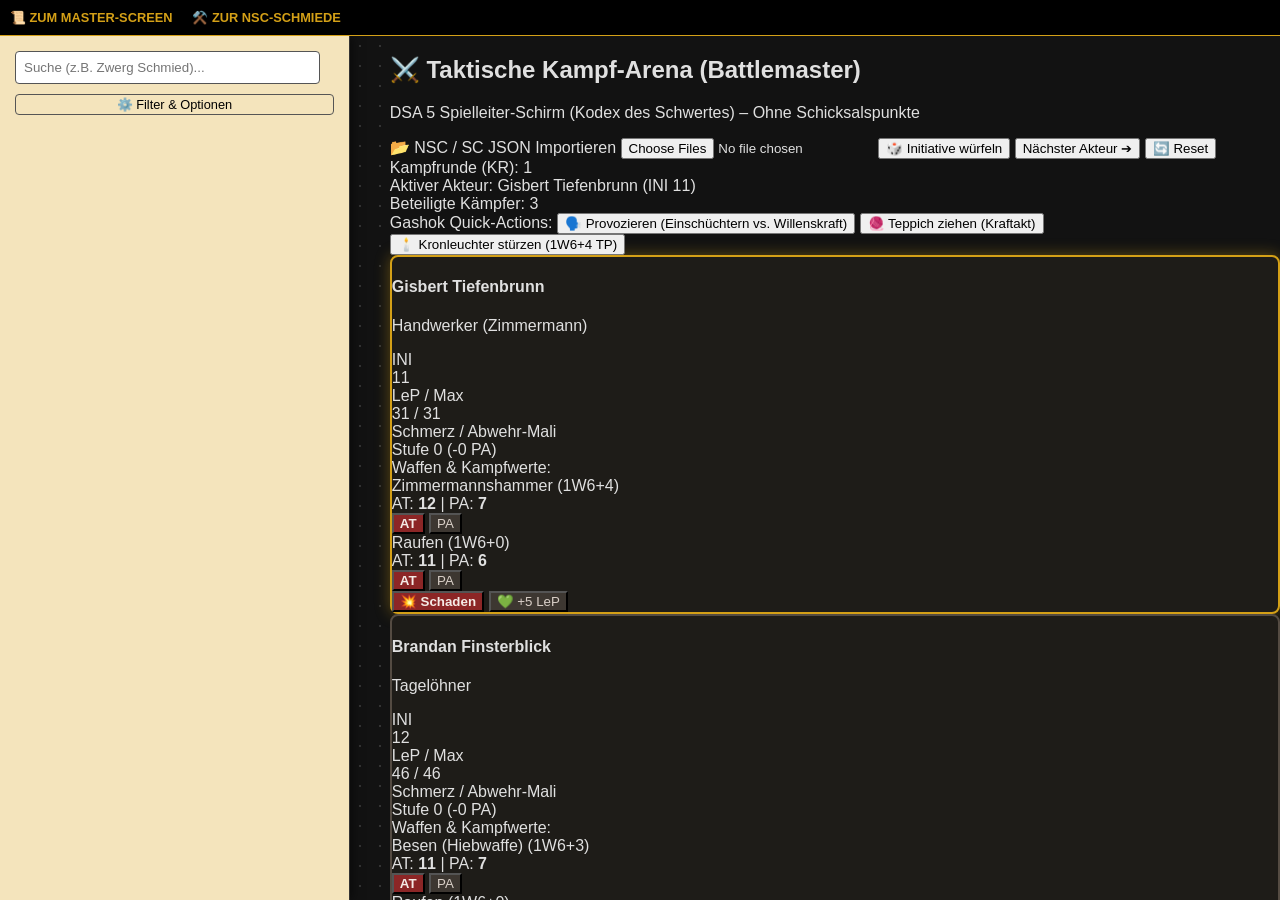
==== kampfarena.html @ 6a0e3eed "Update" ====
<!DOCTYPE html>
<html lang="de">

<head>
    <meta charset="UTF-8">
    <meta name="viewport" content="width=device-width, initial-scale=1.0">
    <title>DSA Werkbank - Master Screen (PoC 6)</title>
    <style>
        :root {
            --bg-dark: #121212;
            --sidebar-bg: #1e1e1e;
            --card-bg: #f4e4bc;
            --card-border: #8b5e3c;
            --text-main: #2b1d0e;
            --accent: #8b0000;
            /* Aventurisches Rot */
            --highlight: #d4a017;
            --status-dead: #4a4a4a;
            --status-magic: #1e3a8a;
            --status-god: #b45309;
            --status-noble: #7f1d1d;
        }

        body {
            background-color: var(--bg-dark);
            color: #e0e0e0;
            font-family: 'Segoe UI', Tahoma, Geneva, Verdana, sans-serif;
            margin: 0;
            display: flex;
            flex-direction: column;
            height: 100vh;
            overflow: hidden;
        }

        /* Styling für die Master-Navigation */
        .master-nav {
            background-color: #000;
            padding: 12px 20px;
            border-bottom: 2px solid var(--highlight);
            /* Nutzt deine Gold-Variable */
            display: flex;
            gap: 30px;
            font-size: 0.85em;
            font-family: 'Segoe UI', sans-serif;
            letter-spacing: 1px;
            box-shadow: 0 2px 10px rgba(0, 0, 0, 0.5);
            z-index: 1000;
        }

        .master-nav a {
            color: var(--highlight);
            text-decoration: none;
            font-weight: bold;
            transition: all 0.2s ease-in-out;
            display: flex;
            align-items: center;
            gap: 8px;
            opacity: 0.8;
        }

        .master-nav a:hover {
            opacity: 1;
            color: #fff;
            text-shadow: 0 0 8px var(--highlight);
            transform: translateY(-1px);
        }

        /* Optional: Kennzeichnung der aktiven Seite */
        .master-nav a.active {
            opacity: 1;
            border-bottom: 1px solid var(--accent);
            padding-bottom: 2px;
        }

        /* --- SIDEBAR (FILTER & LISTE) --- */
        .sidebar {
            width: 320px;
            background-color: var(--card-bg);
            color: var(--text-main);
            display: flex;
            flex-direction: column;
            border-right: 1px solid #333;
            padding: 15px;
            box-shadow: 2px 0 10px rgba(0, 0, 0, 0.5);
            z-index: 10;
        }

        .global-controls {
            background: #2a2a2a;
            padding: 10px;
            border-radius: 5px;
            margin-bottom: 15px;
            border: 1px solid #444;
        }

        /* Versteckt den Filterbereich standardmäßig */
        .filter-drawer {
            width: 90%;
            display: none;
            padding: 10px;
            border-radius: 5px;
            margin-bottom: 15px;
            border: 1px solid #444;
        }

        .filter-drawer.open {
            display: block;
        }

        .toggle-filter-btn {
            width: 90%;
            background: none;
            border: 1px solid #555;
            cursor: pointer;
            font-size: 0.8em;
            padding: 2px 5px;
            margin-bottom: 10px;
            width: 100%;
            border-radius: 4px;
        }

        .toggle-filter-btn:hover {
            color: var(--highlight);
            border-color: var(--highlight);
        }

        .search-box {
            width: 90%;
            padding: 8px;
            border: 1px solid #555;
            border-radius: 4px;
            margin-bottom: 10px;
        }

        .filter-tags {
            display: flex;
            flex-wrap: wrap;
            gap: 5px;
            margin-bottom: 15px;
        }

        .filter-btn {
            border: 1px solid #555;
            color: #333;
            font-size: 0.75em;
            padding: 4px 8px;
            cursor: pointer;
            border-radius: 10px;
            user-select: none;
        }

        .filter-btn.active {
            background: var(--highlight);
            color: #000;
            border-color: var(--highlight);
            font-weight: bold;
        }

        #nscList {
            flex-grow: 1;
            overflow-y: auto;
            padding-right: 5px;
        }

        .list-item {
            padding: 8px;
            border-bottom: 1px solid #333;
            cursor: pointer;
        }

        .list-item:hover {
            background: rgba(255, 255, 255, 0.5);
        }

        .list-item strong {
            display: block;
        }

        .list-item small {
            color: var(--accent);
        }

        /* --- MAIN DECK (KARTEN) --- */
        .deck {
            flex-grow: 1;
            overflow-x: hidden;
            /* Horizontal zu */
            overflow-y: auto;
            /* Vertikal auf */
            display: flex;
            flex-direction: row;
            flex-wrap: wrap;
            /* Erlaubt das Umbrechen in die nächste Zeile */
            padding: 20px;
            gap: 20px;
            height: 100%;
            background-image: radial-gradient(#333 1px, transparent 1px);
            background-size: 20px 20px;
            align-content: flex-start;
            /* Karten kleben oben am Start */
        }

        /* --- NSC KARTE --- */
        .card {
            min-width: 450px;
            width: 450px;
            background: var(--card-bg);
            color: var(--text-main);
            border: 4px double var(--card-border);
            border-radius: 2px;
            display: flex;
            flex-direction: column;
            box-shadow: 0 10px 30px rgba(0, 0, 0, 0.7);
            scroll-snap-align: center;
            position: relative;
            transition: height 0.2s ease-out;
            /* Sanftes Einklappen */
            cursor: default;
            width: 380px;
            flex-shrink: 0;
            font-family: 'Georgia', serif;
            /* Serif für den In-Game Look */
        }

        .card.collapsed {
            /* Nur Header sichtbar */
            height: 100px;
            overflow: hidden;
        }

        .card.collapsed .card-body,
        .card.collapsed .nsc-status-row,
        .card.collapsed .status-bar {
            display: none;
            /* Versteckt den Rest im minimierten Zustand */
        }

        /* PRIO 1: HEADER */
        .card-header {
            padding: 10px 15px;
            border-bottom: 2px solid var(--card-border);
            background: rgba(139, 69, 19, 0.1);
            cursor: move;
            /* Zeigt an, dass man hier ziehen kann */
        }

        /* Visuelles Feedback beim Ziehen */
        .card.dragging {
            opacity: 0.4;
            border: 2px dashed var(--highlight);
        }

        .card-header h2 {
            margin: 0;
            font-size: 1.4em;
            border-bottom: 1px solid var(--accent);
        }

        .sub-header {
            display: flex;
            justify-content: space-between;
            font-size: 1.1em;
            margin-top: 5px;
        }

        /* Container für die Injektion */
        .injection-container {
            color: var(--accent);
            margin-top: 5px;
            min-height: 1.2em;
            /* Verhindert, dass das Feld bei 0 Zeichen kollabiert */
            display: block;
            width: 100%;
        }

        /* Macht leere editierbare Felder sichtbar */
        [contenteditable="true"]:empty:before {
            content: attr(placeholder);
            color: rgba(139, 0, 0, 0.4);
            /* Blasses Aventurisch-Rot */
            font-style: italic;
            cursor: text;
        }

        /* Verhindert, dass das Feld bei Klick wegspringt */
        [contenteditable="true"] {
            display: inline-block;
            min-width: 20px;
            outline: none;
        }

        /* Hilfestellung, wenn das Feld leer ist */
        [contenteditable="true"]:empty:before {
            content: attr(placeholder);
            color: rgba(139, 0, 0, 0.3);
            /* Blasses Rot */
            display: block;
        }

        /* PRIO 2: STATUS LEISTE */
        /* Kompakter Status-Bereich */
        .nsc-status-row {
            display: flex;
            align-items: center;
            gap: 15px;
            margin-top: 2px;
            padding: 5px 10px;
            border-top: 1px dashed rgba(0, 0, 0, 0.1);
        }

        .status-emoji {
            cursor: pointer;
            filter: grayscale(1);
            opacity: 0.3;
            transition: all 0.2s ease;
            user-select: none;
        }

        /* Wenn aktiv, dann farbig und deutlich */
        .status-emoji.active {
            filter: grayscale(0);
            opacity: 1;
            transform: scale(1.1);
        }

        /* Der Speichern-Button als Teil der Leiste */
        .save-btn-inline {
            background: none;
            border: none;
            cursor: pointer;
            padding: 0;
            margin-left: auto;
            /* Schiebt den Speichern-Button nach ganz rechts */
            filter: none;
            opacity: 1;
        }

        .status-bar {
            padding: 5px 15px;
            background: rgba(0, 0, 0, 0.05);
            display: flex;
            gap: 10px;
            font-size: 0.8em;
            align-items: center;
            border-bottom: 1px solid rgba(139, 69, 19, 0.2);
        }

        .status-toggle {
            cursor: pointer;
            opacity: 0.3;
            font-weight: bold;
        }

        .status-toggle.active {
            opacity: 1;
        }

        .s-dead.active {
            color: var(--status-dead);
            text-decoration: line-through;
        }

        .s-magic.active {
            color: var(--status-magic);
        }

        .s-god.active {
            color: var(--status-god);
        }

        .s-noble.active {
            color: var(--status-noble);
        }

        /* CONTENT BEREICH */
        .card-body {
            padding: 0 15px 15px 15px;
            overflow-y: auto;
            flex-grow: 1;
        }

        /* NOTES (PRIO 1 highlight) */
        .notes-section {
            margin-top: 10px;
            border: 1px solid rgba(0, 0, 0, 0.2);
            background: rgba(255, 255, 255, 0.3);
        }

        .notes-section[open] {
            background: rgba(255, 255, 255, 0.6);
            border-left: 4px solid var(--accent);
            padding-bottom: 10px;
        }

        .notes-active {
            border: 2px solid var(--accent);
            background: rgba(255, 0, 0, 0.05);
        }

        .notes-active summary {
            color: var(--accent);
            font-weight: bold;
        }

        /* SECTIONS */
        .section-block {
            font-size: 1.1em;
            margin-top: 5px;
        }

        .section-title {
            font-weight: bold;
            border-bottom: 1px dashed var(--text-main);
            margin-bottom: 5px;
            font-variant: small-caps;
            font-size: 1.1em;
            color: var(--accent);
        }

        .kv-grid {
            display: grid;
            grid-template-columns: 1fr 2fr;
            gap: 5px;
            font-size: 0.9em;
        }

        .kv-label {
            font-size: 1em;
            color: #555;
        }

        /* PRIO 5: CRUNCH (Werte) */
        .stats-row {
            display: flex;
            justify-content: space-between;
            text-align: center;
            background: rgba(0, 0, 0, 0.1);
            padding: 5px;
            border-radius: 4px;
            margin-bottom: 5px;
        }

        .stat-box {
            display: flex;
            flex-direction: column;
            width: 12%;
        }

        .stat-val {
            font-weight: bold;
            font-size: 1.1em;
        }

        /* HELPER */
        [contenteditable]:hover {
            background: rgba(255, 255, 255, 0.5);
            outline: 1px dotted #888;
        }

        [contenteditable]:focus {
            background: white;
            outline: 2px solid var(--accent);
        }

        summary {
            cursor: pointer;
            outline: none;
            user-select: none;
            font-weight: bold;
            font-size: 0.9em;
            padding: 5px;
        }

        details {
            margin-bottom: 5px;
        }

        /* SAVE BUTTON */
        .save-btn {
            position: absolute;
            top: 10px;
            right: 10px;
            background: #2e7d32;
            color: white;
            border: none;
            padding: 5px 10px;
            cursor: pointer;
            font-size: 0.8em;
            border-radius: 3px;
        }

        .save-btn:hover {
            background: #1b5e20;
        }

        .close-card {
            position: absolute;
            top: 10px;
            right: 90px;
            cursor: pointer;
            background: none;
            border: none;
            font-size: 1.2em;
            color: #381d06;
        }

        /* Schließen-Button im Header oben rechts */
        .close-card-top {
            position: absolute;
            right: 5px;
            top: 5px;
            background: none;
            border: none;
            font-size: 1.1rem;
            cursor: pointer;
            color: var(--text-main);
            opacity: 0.5;
        }

        .close-card-top:hover {
            opacity: 1;
            color: var(--accent);
        }

        /* START OVERLAY */
        #startOverlay {
            position: fixed;
            top: 0;
            left: 0;
            width: 100%;
            height: 100%;
            background: rgba(0, 0, 0, 0.9);
            z-index: 100;
            display: flex;
            align-items: center;
            justify-content: center;
            flex-direction: column;
            color: white;
        }

        .big-btn {
            padding: 20px 40px;
            font-size: 1.5em;
            cursor: pointer;
            background: var(--accent);
            border: none;
            color: white;
            border-radius: 5px;
        }

        /* --- Sektions-Blöcke & Details --- */
        .section-block summary {
            display: flex;
            justify-content: space-between;
            align-items: center;
            padding: 8px 5px;
            cursor: pointer;
            font-weight: bold;
            border-bottom: 1px solid rgba(139, 69, 19, 0.1);
        }

        .card-body-content {
            padding-top: 10px;
        }

        /* --- Gruppen-Boxen (Eigenschaften) --- */
        .attributes-box {
            border: 1px solid rgba(139, 94, 60, 0.3);
            padding: 8px;
            border-radius: 3px;
            margin-bottom: 10px;
            background: rgba(0, 0, 0, 0.02);
        }

        /* --- Editierbare Werte & Textareas --- */
        [contenteditable="true"] {
            font-weight: bold;
            background: rgba(255, 255, 255, 0.5);
            /* Macht alle Daten fett */
            outline: none;
            transition: background 0.2s;
        }

        [contenteditable="true"]:hover {
            background: rgba(255, 255, 255, 0.678);
        }

        .subtitle {
            min-height: 20px;
            margin-bottom: 8px;
            display: block;
        }

        /* Entfernt den Standard-Browser-Rand und setzt deinen Akzent */
        textarea:focus,
        [contenteditable]:focus {
            outline: none;
            /* Deaktiviert das Blau */
            border: 1px solid var(--accent) !important;
            /* Dein Aventurisches Rot */
            box-shadow: 0 0 5px rgba(139, 0, 0, 0.4);
            /* Ein sanftes Glühen */
        }

        /* Speziell für die Textareas in der Karte */
        .notes-area:focus {
            background: rgba(255, 255, 255, 0.5);
            /* Wird beim Tippen etwas heller */
        }

        .notes-area {
            width: 100%;
            min-height: 120px;
            background: rgba(255, 255, 255, 0.2);
            border: none;
            font-family: 'Georgia', serif;
            font-size: 0.95em;
            padding: 10px;
            box-sizing: border-box;
            resize: vertical;
            display: block;
        }

        /* --- Hervorhebung für Chronik --- */
        .notes-active summary span {
            color: var(--accent);
        }

        .notes-active-indicator {
            color: var(--accent);
            font-size: 1.2em;
        }

        /* --- Trenner --- */
        .card-hr {
            border: 0;
            border-top: 1px solid rgba(139, 69, 19, 0.2);
            margin: 10px 0;
        }

        /* === STYLING FÜR DIE KAMPF-ARENA === */
        .arena-card {
            background: #1e1c18;
            border: 2px solid #544b42;
            border-radius: 8px;
            transition: all 0.3s ease;
        }

        .arena-card.active-actor {
            border-color: #d4a017;
            box-shadow: 0 0 15px rgba(212, 160, 23, 0.4);
        }

        .dsa-btn-primary {
            background: #8c2626;
            color: #f5ebe6;
            font-weight: bold;
            transition: background 0.2s;
        }

        .dsa-btn-primary:hover {
            background: #a63131;
        }

        .dsa-btn-secondary {
            background: #3d3731;
            color: #d9cfc7;
        }

        .dsa-btn-secondary:hover {
            background: #524a42;
        }
    </style>
</head>

<body>

    <div id="startOverlay">
        <h1>Die Aventurische Werkbank</h1>
        <p>Bitte wähle deinen NSC-Ordner (JSON Dateien)</p>
        <button class="big-btn" id="btnLoad">📂 Ordner öffnen</button>
    </div>

    <nav
        style="background: #000; padding: 10px; border-bottom: 1px solid #d4a017; display: flex; gap: 20px; font-size: 0.8em;">
        <a href="werkbank_poc_6.3.html" style="color: #d4a017; text-decoration: none; font-weight: bold;">📜 ZUM
            MASTER-SCREEN</a>
        <a href="nsc_fabrik_2.html" style="color: #d4a017; text-decoration: none; font-weight: bold;">⚒️ ZUR
            NSC-SCHMIEDE</a>
    </nav>

    <div style="display: flex; flex-grow: 1; overflow: hidden; width: 100%;">

        <div class="sidebar">
            <input type="text" class="search-box" id="searchInput" placeholder="Suche (z.B. Zwerg Schmied)..."
                onkeyup="filterList()">

            <button class="toggle-filter-btn" onclick="toggleFilterDrawer()">⚙️ Filter & Optionen</button>

            <div id="filterDrawer" class="filter-drawer">
                <label style="font-size:0.8em; color:#888;">📅 Aktuelles Jahr (BF)</label>
                <div style="display:flex; gap:10px; align-items:center; margin-bottom:10px;">
                    <input type="number" id="globalYear" value="1009"
                        style="width:60px; background:#111; border:1px solid #555; color:white; padding:5px;">
                </div>

                <label style="font-size:0.8em; color:#888;">🛡️ Helden-Bezug (ODER)</label>
                <div class="filter-tags" id="scFilterGroup">
                    <span class="filter-btn" onclick="toggleSCFilter(this, 'Adarell')">Adarell</span>
                    <span class="filter-btn" onclick="toggleSCFilter(this, 'Fredegis')">Fredegis</span>
                    <span class="filter-btn" onclick="toggleSCFilter(this, 'Jost')">Jost</span>
                    <span class="filter-btn" onclick="toggleSCFilter(this, 'Hesindian')">Hesindian</span>
                    <span class="filter-btn" onclick="toggleSCFilter(this, 'Şahin')">Şahin</span>
                    <span class="filter-btn" onclick="toggleSCFilter(this, 'Aurelina Violanta')">Aurelina</span>
                </div>

                <label style="font-size:0.8em; color:#888; margin-top:10px; display:block;">🧪 Status-Filter</label>
                <div class="filter-tags">
                    <span class="filter-btn" onclick="toggleFilter(this, 'general.canonical', true)"> 📚 </span>
                    <span class="filter-btn" onclick="toggleFilter(this, 'general.alive', false)"> 💀 </span>
                    <span class="filter-btn" onclick="toggleFilter(this, 'profession.magical', true)"> ✨ </span>
                    <span class="filter-btn" onclick="toggleFilter(this, 'profession.clerical', true)">🕯️ </span>
                    <span class="filter-btn" onclick="toggleNotesFilter(this)">📝 </span>
                </div>
            </div>

            <div id="nscList"></div>
        </div>

        <div class="deck" id="cardDeck"></div>

        <!-- === KAMPF-ARENA MODUL (BATTLEMASTER) === -->
        <div id="battle-arena-section" class="mt-8 p-6 bg-stone-900 border-2 border-amber-900/60 rounded-xl shadow-2xl">
            <div
                class="flex flex-col md:flex-row justify-between items-center border-b border-amber-900/40 pb-4 mb-4 gap-4">
                <div>
                    <h2 class="text-2xl font-bold text-amber-500 tracking-wide">⚔️ Taktische Kampf-Arena (Battlemaster)
                    </h2>
                    <p class="text-xs text-amber-200/60">DSA 5 Spielleiter-Schirm (Kodex des Schwertes) – Ohne
                        Schicksalspunkte</p>
                </div>
                <div class="flex flex-wrap gap-2 items-center">
                    <label
                        class="bg-stone-800 hover:bg-stone-700 text-amber-200 px-3 py-2 rounded text-sm cursor-pointer border border-amber-900/50">
                        📂 NSC / SC JSON Importieren
                        <input type="file" id="json-roster-input" multiple accept=".json" class="hidden"
                            onchange="handleRosterImport(event)">
                    </label>
                    <button onclick="rollAllInitiative()"
                        class="bg-red-900 hover:bg-red-800 text-stone-100 font-bold px-4 py-2 rounded text-sm shadow">🎲
                        Initiative würfeln</button>
                    <button onclick="nextCombatTurn()"
                        class="bg-stone-800 hover:bg-stone-700 text-stone-200 px-4 py-2 rounded text-sm border border-amber-900/50">Nächster
                        Akteur ➔</button>
                    <button onclick="resetCombatArena()"
                        class="bg-stone-950 text-stone-400 hover:text-stone-200 px-3 py-2 rounded text-sm border border-stone-800">🔄
                        Reset</button>
                </div>
            </div>

            <!-- Runden- & Statusleiste -->
            <div
                class="grid grid-cols-1 md:grid-cols-3 gap-3 bg-stone-950 p-3 rounded-lg border border-amber-950 text-sm mb-6">
                <div>Kampfrunde (KR): <span id="arena-kr" class="font-bold text-amber-400 text-lg">1</span></div>
                <div>Aktiver Akteur: <span id="arena-active" class="font-semibold text-amber-200">-</span></div>
                <div>Beteiligte Kämpfer: <span id="arena-count" class="font-bold text-amber-500">0</span></div>
            </div>

            <!-- Gashok Quick-Actions Panel (Umweltinteraktionen) -->
            <div
                class="bg-stone-950 p-3 rounded-lg border border-amber-950 mb-6 text-xs flex flex-wrap gap-2 items-center">
                <span class="font-bold text-amber-400">Gashok Quick-Actions:</span>
                <button onclick="quickActionProvozieeren()"
                    class="bg-stone-800 hover:bg-stone-700 text-stone-200 px-2.5 py-1.5 rounded border border-stone-700">🗣️
                    Provozieren (Einschüchtern vs. Willenskraft)</button>
                <button onclick="quickActionTeppich()"
                    class="bg-stone-800 hover:bg-stone-700 text-stone-200 px-2.5 py-1.5 rounded border border-stone-700">🧶
                    Teppich ziehen (Kraftakt)</button>
                <button onclick="quickActionKronleuchter()"
                    class="bg-stone-800 hover:bg-stone-700 text-stone-200 px-2.5 py-1.5 rounded border border-stone-700">🕯️
                    Kronleuchter stürzen (1W6+4 TP)</button>
            </div>

            <!-- Akteurskarten Grid -->
            <div class="grid grid-cols-1 md:grid-cols-2 lg:grid-cols-3 gap-6" id="arena-cards-container">
                <!-- Dynamische Karten für Gisbert, Brandan, Ulman, Şahin, Qadeem etc. -->
            </div>

            <!-- Kampf-Protokoll Terminal -->
            <div class="mt-6 bg-stone-950 p-4 rounded-lg border border-stone-800">
                <div class="flex justify-between items-center mb-2 border-b border-stone-800 pb-1">
                    <h3 class="text-sm font-bold text-amber-500">Kampf-Protokoll</h3>
                    <button onclick="clearArenaLog()" class="text-xs text-stone-500 hover:text-stone-300">Log
                        leeren</button>
                </div>
                <div id="arena-log" class="h-36 overflow-y-auto font-mono text-xs space-y-1 text-stone-300">
                    <div class="text-stone-500">[System] Kampf-Arena initialisiert. Bereit für JSON-Importe von NSCs
                        (Gisbert, Brandan, Ulman) und SCs (Şahin, Qadeem).</div>
                </div>
            </div>
        </div>

        <script>
            let nscDatabase = [];
            let openCards = new Set();
            let dirHandle = null;
            let currentYear = 1009;
            let activeFilters = {};

            // --- 1. SETUP & LOADING (CLOUD-MODUS VIA GITHUB) ---

            // Beim Start der Seite direkt aus der Cloud laden (oder über den Button)

            // Beim Klick auf den Button ebenfalls manuell laden
            document.getElementById('btnLoad').addEventListener('click', async () => {
                await loadNscsFromCloud();
            });

            // Automatisch beim Seitenaufruf ausführen
            document.addEventListener('DOMContentLoaded', () => {
                loadNscsFromCloud();
            });

            async function loadNscsFromCloud() {
                nscDatabase = [];

                try {
                    // --- SCHRITT A: Automatische Dateierkennung über die GitHub-API ---
                    // WICHTIG: Ersetze 'DEIN_GITHUB_BENUTZERNAME' und 'DEIN_REPO_NAME' mit deinen echten Daten!
                    const githubUser = "StaubundSterne";
                    const repoName = "Aventurische_Werkbank";
                    const apiUrl = `https://api.github.com/repos/${githubUser}/${repoName}/contents/data/nsc`;

                    const response = await fetch(apiUrl);
                    if (!response.ok) throw new Error("GitHub-Verzeichnis konnte nicht automatisch ausgelesen werden.");

                    const files = await response.json();

                    // Filtere alle Dateien heraus, die auf .json enden
                    const jsonFiles = files.filter(file => file.name.endsWith('.json'));

                    // Lade jede gefundene NSC-Datei automatisch herunter
                    for (const fileObj of jsonFiles) {
                        try {
                            const fileRes = await fetch(fileObj.download_url);
                            if (!fileRes.ok) continue;

                            const json = await fileRes.json();
                            json._filename = fileObj.name; // Speichert den Dateinamen für spätere Updates
                            nscDatabase.push(json);
                        } catch (err) {
                            console.warn(`Konnte NSC ${fileObj.name} nicht laden:`, err);
                        }
                    }

                } catch (err) {
                    console.warn("API-Abruf fehlgeschlagen (evtl. Rate-Limit oder lokaler Test). Nutze Fallback:", err);

                    // --- SCHRITT B: Manueller Fallback (falls die API blockiert wird) ---
                    const fallbackFiles = [
                        "gerbold_wackerstein.json",
                        "brandan_finsterblick.json"
                    ];

                    for (const filename of fallbackFiles) {
                        try {
                            const res = await fetch(`./nsc/${filename}`);
                            if (res.ok) {
                                const json = await res.json();
                                json._filename = filename;
                                nscDatabase.push(json);
                            }
                        } catch (e) {
                            console.warn(`Fallback konnte ${filename} nicht laden.`);
                        }
                    }
                }

                // Start-Overlay ausblenden und Liste rendern
                document.getElementById('startOverlay').style.display = 'none';
                filterList();
            }

            // --- 2. LISTE & FILTER ---
            function toggleFilter(btn, key, val) {
                btn.classList.toggle('active');
                if (btn.classList.contains('active')) {
                    activeFilters[key] = val;
                } else {
                    delete activeFilters[key];
                }
                filterList();
            }

            let activeSCFilters = new Set();

            function toggleSCFilter(btn, scName) {
                btn.classList.toggle('active');
                if (btn.classList.contains('active')) {
                    activeSCFilters.add(scName);
                } else {
                    activeSCFilters.delete(scName);
                }
                filterList();
            }

            function filterList() {
                const searchInput = document.getElementById('searchInput').value.toLowerCase();
                const searchTokens = searchInput.split(/\s+/).filter(t => t.length > 0);

                const filtered = nscDatabase.filter(nsc => {
                    // 1. Notizen-Filter (Neu hinzugefügt)
                    if (filterOnlyWithNotes && (!nsc['session-notes'] || nsc['session-notes'].length === 0)) return false;

                    // 2. Token-Volltextsuche
                    if (searchTokens.length > 0) {
                        const fullText = JSON.stringify(nsc).toLowerCase();
                        const matchesAllTokens = searchTokens.every(token => fullText.includes(token));
                        if (!matchesAllTokens) return false;
                    }

                    // 3. Globale Filter (UND)
                    for (let [path, expectedVal] of Object.entries(activeFilters)) {
                        const actualVal = path.split('.').reduce((obj, key) => obj?.[key], nsc);
                        if (actualVal !== expectedVal) return false;
                    }

                    // 4. SC-Filter (ODER)
                    if (activeSCFilters.size > 0) {
                        const nscScArray = nsc['sc-inject']?.sc || [];
                        const hasMatch = [...activeSCFilters].some(scName => nscScArray.includes(scName));
                        if (!hasMatch) return false;
                    }

                    return true;
                });

                renderFilteredList(filtered);
            }

            // Anzeige der NSC-Liste
            function renderFilteredList(filtered) {
                const listEl = document.getElementById('nscList');
                listEl.innerHTML = "";

                filtered.sort((a, b) => (a.profession?.category || '').localeCompare(b.profession?.category || '') || a.general.name.localeCompare(b.general.name));

                filtered.forEach(nsc => {
                    const age = currentYear - (parseInt(nsc.general?.['birth-year']) || 1000);

                    // Prüft jetzt einfach: Ist Text da und nicht nur Leerzeichen?
                    const hasNotes = typeof nsc['session-notes'] === 'string' && nsc['session-notes'].trim().length > 0;
                    const isCanon = nsc.general?.canonical === true;

                    const div = document.createElement('div');
                    div.className = 'list-item';
                    div.innerHTML = `
            <strong>${nsc.general?.name || 'Unbenannt'}${isCanon ? ' 📚 ' : ''}${hasNotes ? ' 📝 ' : ''}</strong>
            <small>${nsc.profession?.category || '???'} | ${age} | ${nsc.general?.species || ''} (${nsc.general?.culture || ''})</small>
        `;

                    div.onclick = () => createCard(nsc);
                    listEl.appendChild(div);
                });
            }

            // Öffnet/Schließt das Filter-Menü
            function toggleFilterDrawer() {
                document.getElementById('filterDrawer').classList.toggle('open');
            }

            // Spezieller Filter für Session Notes
            let filterOnlyWithNotes = false;
            function toggleNotesFilter(btn) {
                btn.classList.toggle('active');
                filterOnlyWithNotes = btn.classList.contains('active');
                filterList();
            }

            // --- 3. DIE WERKZEUGE (KARTEN ERSTELLEN) ---
            function createCard(nsc) {
                // Prüfen, ob Karte schon offen ist
                if (openCards.has(nsc.id)) {
                    const existing = document.getElementById(`card-${nsc.id}`);
                    if (existing) existing.scrollIntoView({ behavior: 'smooth', inline: 'center' });
                    return;
                }
                openCards.add(nsc.id);

                const deck = document.getElementById('cardDeck');
                const age = currentYear - (parseInt(nsc.general?.['birth-year']) || 1000);
                const hasNotes = typeof nsc['session-notes'] === 'string' && nsc['session-notes'].trim().length > 0;

                const card = document.createElement('div');
                card.className = 'card';
                card.id = `card-${nsc.id}`;

                card.innerHTML = `
                    <div class="card-header" ondblclick="this.parentElement.classList.toggle('collapsed')">
                        <button class="close-card-top" onclick="removeCard('${nsc.id}')" title="Schließen">✕</button>

                        <h2 contenteditable="true" oninput="upd(this, '${nsc.id}', 'general.name')">${nsc.general.name}</h2>
                        
                        <div class="sub-header">
                            <span style="font-size:1.3em" contenteditable="true" oninput="upd(this, '${nsc.id}', 'profession.category')">${nsc.profession.category}</span>
                            <span style="margin-left: 8px;">
                            (${age} Jahre, ${nsc.general.gender})
                            </span>
                        </div>                        
                        <div style="color: var(--accent); margin-top: 2px;">
                            <span contenteditable="true" oninput="upd(this, '${nsc.id}', 'profession.specification')">${nsc.profession.specification || 'Spezialisierung...'}</span>
                        </div>                       

                    </div>

                    <div class="card-body">

                            <div class="nsc-status-row">
                                    <span class="status-emoji ${!nsc.general.alive ? 'active' : ''}" 
                                        title="Tot" onclick="toggleEmoji('${nsc.id}', 'general.alive', this, true)">💀</span>
                                    
                                    <span class="status-emoji ${nsc.profession.magical ? 'active' : ''}" 
                                        title="Magisch" onclick="toggleEmoji('${nsc.id}', 'profession.magical', this)">✨</span>
                                    
                                    <span class="status-emoji ${nsc.profession.clerical ? 'active' : ''}" 
                                        title="Geweiht" onclick="toggleEmoji('${nsc.id}', 'profession.clerical', this)">🕯️</span>
                                    
                                    <span class="status-emoji ${nsc.profession.noble ? 'active' : ''}" 
                                        title="Adlig" onclick="toggleEmoji('${nsc.id}', 'profession.noble', this)">👑</span>

                                    <span class="status-emoji ${nsc.general.canonical ? 'active' : ''}" 
                                        title="Kanonisch" onclick="toggleEmoji('${nsc.id}', 'general.canonical', this)">📚</span>

                                    <button class="save-btn-inline" onclick="exportNscToHtml('${nsc.id}')" title="Als HTML exportieren" style="margin-left: auto;">🪪</button>
                                    <button class="save-btn-inline" onclick="copyNscToClipboard('${nsc.id}', this)" title="JSON in Zwischenablage kopieren">📤</button>
                                    <button class="save-btn-inline" onclick="pasteJsonToNsc('${nsc.id}', this)" title="JSON aus Zwischenablage ergänzen">📥</button>   
                                    <button class="save-btn-inline" onclick="saveFile('${nsc.id}')" title="Speichern">💾</button>
                                    <button class="save-btn-inline" onclick="saveFileToGitHub('${nsc.id}')" title="Online auf GitHub speichern">🪩</button>
                            </div>

                            <details class="section-block" open>

                                <summary>
                                    <span>💉 Anregungen und Ideen</span>
                                </summary>

                                <div class="sub-header" style="margin-top: 5px; border-top: 1px solid rgba(139,69,19,0.2); padding-top: 5px; display: flex; flex-wrap: wrap; gap: 4px;">
                                    ${['Adarell', 'Fredegis', 'Jost', 'Hesindian', 'Şahin', 'Aurelevina Violanta'].map(name => {
                    const isActive = nsc['sc-inject']?.sc?.includes(name);
                    return `
                                            <button class="filter-btn ${isActive ? 'active' : ''}" 
                                                    style="font-size: 0.7em; padding: 2px 6px;" 
                                                    onclick="event.stopPropagation(); toggleScOnCard('${nsc.id}', '${name}', this)">
                                                ${name.split(' ')[0]}
                                            </button>
                                        `;
                }).join('')}
                                </div>

                                <div class="injection-container" style="margin-top: 8px;">
                                    <span contenteditable="true" 
                                        class="editable-field"
                                        placeholder="Plot-Injektionen (injection-points)..." 
                                        oninput="updArray(this, '${nsc.id}', 'sc-inject.injection-points')"
                                        style="display: block; min-height: 20px; font-style: italic; color: var(--text-main); font-size: 0.9em; white-space: pre-wrap;">${Array.isArray(nsc['sc-inject']?.['injection-points'])
                        ? nsc['sc-inject']['injection-points'].map(line => line.trim()).join('\n')
                        : (nsc['sc-inject']?.['injection-points']?.trim() || '')
                    }</span>
                                </div>
                            </details>                            

                            <details class="section-block" open>

                                <summary>
                                    <span>💃 Erscheinung</span>
                                    <span contenteditable="true" 
                                        style="cursor: text;"
                                        oninput="upd(this, '${nsc.id}', 'general.species')"
                                        onclick="event.stopPropagation();">
                                        ${nsc.general?.species || 'Spezies?'}
                                    </span>
                                </summary>
                                
                                <div class="card-body-content">
                                    <div class="subtitle" contenteditable="true" oninput="upd(this, '${nsc.id}', 'appearance.distinguishing_features')">
                                        ${nsc.appearance?.distinguishing_features || 'Keine auffälligen Merkmale.'}
                                    </div>

                                    <div class="attributes-box">
                                        <div class="kv-grid">
                                            <span class="kv-label">Größe:</span>
                                            <span contenteditable="true" oninput="upd(this, '${nsc.id}', 'appearance.size')">${nsc.appearance?.size || '-'}</span>
                                            
                                            <span class="kv-label">Gewicht:</span>
                                            <span contenteditable="true" oninput="upd(this, '${nsc.id}', 'appearance.weight')">${nsc.appearance?.weight || '-'}</span>
                                            
                                            <span class="kv-label">Haare:</span>
                                            <span contenteditable="true" oninput="upd(this, '${nsc.id}', 'appearance.hair')">${nsc.appearance?.hair || '-'}</span>
                                            
                                            <span class="kv-label">Haut:</span>
                                            <span contenteditable="true" oninput="upd(this, '${nsc.id}', 'appearance.skin')">${nsc.appearance?.skin || '-'}</span>
                                            
                                            <span class="kv-label">Augen:</span>
                                            <span contenteditable="true" oninput="upd(this, '${nsc.id}', 'appearance.eyes')">${nsc.appearance?.eyes || '-'}</span>
                                        </div>
                                    </div>

                                    <div class="attributes-box">
                                        <div class="kv-grid">
                                            <span class="kv-label">Kopf:</span>
                                            <span contenteditable="true" oninput="upd(this, '${nsc.id}', 'appearance.outfit.headgear')">${nsc.appearance?.outfit?.headgear || '-'}</span>
                                            
                                            <span class="kv-label">Oberteil:</span>
                                            <span contenteditable="true" oninput="upd(this, '${nsc.id}', 'appearance.outfit.top')">${nsc.appearance?.outfit?.top || '-'}</span>
                                            
                                            <span class="kv-label">Beinkleid:</span>
                                            <span contenteditable="true" oninput="upd(this, '${nsc.id}', 'appearance.outfit.trousers')">${nsc.appearance?.outfit?.trousers || '-'}</span>
                                            
                                            <span class="kv-label">Schuhe:</span>
                                            <span contenteditable="true" oninput="upd(this, '${nsc.id}', 'appearance.outfit.footwear')">${nsc.appearance?.outfit?.footwear || '-'}</span>
                                            
                                            <span class="kv-label">Schmuck:</span>
                                            <span contenteditable="true" oninput="upd(this, '${nsc.id}', 'appearance.outfit.jewellery')">${nsc.appearance?.outfit?.jewellery || '-'}</span>
                                            
                                            <span class="kv-label">Dinge:</span>
                                            <span contenteditable="true" oninput="upd(this, '${nsc.id}', 'appearance.outfit.things')">${nsc.appearance?.outfit?.things || '-'}</span>
                                            
                                            <span class="kv-label">Waffen:</span>
                                            <span contenteditable="true" oninput="upd(this, '${nsc.id}', 'appearance.outfit.weapons')">${nsc.appearance?.outfit?.weapons || '-'}</span>
                                        </div>
                                    </div>
                                </div>
                            </details>

                            <hr class="card-hr">

                            <details class="section-block ${hasNotes ? 'notes-active' : ''}">                     
                                <summary>
                                    <span>📝 Chronik</span>
                                    ${hasNotes ? '<b class="notes-active-indicator">!</b>' : ''}
                                </summary>
                                <textarea class="notes-area" oninput="upd(this, '${nsc.id}', 'session-notes')" placeholder="Notizen...">${nsc['session-notes'] || ''}</textarea>
                            </details>
                            
                            <hr class="card-hr">

                            <details class="section-block">

                                <summary>
                                        <span>🤦‍♂️ Persönlichkeit</span>
                                        <span contenteditable="true" 
                                            style="opacity: 0.7; cursor: text;"
                                            oninput="upd(this, '${nsc.id}', 'general.culture')"
                                            onclick="event.stopPropagation();">
                                            ${nsc.general?.culture || 'Kultur?'}
                                        </span>
                                </summary>

                                <div class="card-body-content">
                                    <div class="subtitle" contenteditable="true" oninput="upd(this, '${nsc.id}', 'personality.motivation')">
                                        ${nsc.personality?.motivation || 'Keine besondere Motivation.'}
                                    </div>

                                        <div class="attributes-box">
                                            <div class="kv-grid">
                                                <span class="kv-label">Charakter:</span>
                                                <span contenteditable="true" oninput="updTraits(this, '${nsc.id}')">
                                                    ${Array.isArray(nsc.personality?.traits) ? nsc.personality.traits.join(', ') : (nsc.personality?.traits || '-')}
                                                </span>
                                                
                                                <span class="kv-label">Stimmung:</span>
                                                <span contenteditable="true" oninput="upd(this, '${nsc.id}', 'personality.actual-mood')">${nsc.personality?.['actual-mood'] || '-'}</span>

                                                <span class="kv-label">Seelentier:</span>
                                                <span contenteditable="true" oninput="upd(this, '${nsc.id}', 'general.soul-animal')">${nsc.general?.['soul-animal'] || '-'}</span>
                                                
                                                <span class="kv-label">Hintergründe:</span>
                                                <span contenteditable="true" oninput="upd(this, '${nsc.id}', 'personality.family-background')">${nsc.personality?.['family-background'] || '-'}</span>

                                            </div>
                                        </div>
                                </div>
                            </details>

                            <hr class="card-hr">

                            <details class="section-block">
                                <summary>⚔️ Eigenschaften & Werte</summary>
                                <div class="stats-row">
                                    ${['MU', 'KL', 'IN', 'CH', 'FF', 'GE', 'KO', 'KK'].map(stat => `
                                        <div class="stat-box">
                                            <small>${stat}</small>
                                            <span class="stat-val" contenteditable="true" oninput="updStat(this, '${nsc.id}', '${stat}')">
                                                ${nsc.stats?.attributes?.[stat] || 8}
                                            </span>
                                        </div>
                                    `).join('')}
                                </div>
                            </details>
                    </div>   
                </div>`;

                // Doppelklick auf Header zum Minimieren
                const header = card.querySelector('.card-header');
                header.ondblclick = () => card.classList.toggle('collapsed');

                // Drag & Drop Aktivierung
                card.draggable = true;
                card.addEventListener('dragstart', handleDragStart);
                card.addEventListener('dragover', handleDragOver);
                card.addEventListener('drop', handleDrop);
                card.addEventListener('dragend', handleDragEnd);
                deck.prepend(card);
            }


            function removeCard(id) {
                const card = document.getElementById(`card-${id}`);
                if (card) card.remove();
                openCards.delete(id);
            }

            // UNIVERSAL UPDATE HELPER
            function upd(el, id, path) {
                const nsc = nscDatabase.find(n => n.id === id);
                if (!nsc) return;

                // Check ob Textarea (value) oder Div (innerText)
                const val = (el.tagName === 'TEXTAREA') ? el.value : el.innerText;

                const keys = path.split('.');
                let obj = nsc;
                for (let i = 0; i < keys.length - 1; i++) {
                    if (!obj[keys[i]]) obj[keys[i]] = {};
                    obj = obj[keys[i]];
                }
                obj[keys[keys.length - 1]] = val;
            }

            function updArr(el, id, path) {
                const val = el.innerText.split(',').map(s => s.trim()).filter(s => s);
                const nsc = nscDatabase.find(n => n.id === id);
                if (path === 'tags') nsc.tags = val;
                if (path === 'personality.traits') {
                    if (!nsc.personality) nsc.personality = {};
                    nsc.personality.traits = val;
                }
            }

            function updTraits(el, id) {
                const nsc = nscDatabase.find(n => n.id === id);
                if (!nsc) return;

                // Erstellt aus "Mutig, Klug, Stolz" wieder ["Mutig", "Klug", "Stolz"]
                const traitsArray = el.innerText.split(',')
                    .map(t => t.trim())
                    .filter(t => t.length > 0);

                if (!nsc.personality) nsc.personality = {};
                nsc.personality.traits = traitsArray;
            }

            function updStat(el, id, key) {
                const nsc = nscDatabase.find(n => n.id === id);
                if (nsc && nsc.stats && nsc.stats.attributes) {
                    nsc.stats.attributes[key] = parseInt(el.innerText) || 0;
                }
            }

            function toggleEmoji(id, path, el, isInverted = false) {
                const nsc = nscDatabase.find(n => n.id === id);
                const keys = path.split('.');
                let obj = nsc;
                for (let i = 0; i < keys.length - 1; i++) obj = obj[keys[i]];
                const key = keys[keys.length - 1];

                obj[key] = !obj[key];

                // Logik für 'Tot': Icon ist aktiv (farbig), wenn alive = false
                if (isInverted) {
                    el.classList.toggle('active', !obj[key]);
                } else {
                    el.classList.toggle('active', obj[key]);
                }
            }

            // Speichern
            async function saveFile(id) {
                const nsc = nscDatabase.find(n => n.id === id);
                if (!nsc || !dirHandle) return;
                const copy = JSON.parse(JSON.stringify(nsc));
                const fname = copy._filename;
                delete copy._filename;

                try {
                    const fh = await dirHandle.getFileHandle(fname);
                    const w = await fh.createWritable();
                    await w.write(JSON.stringify(copy, null, 4));
                    await w.close();
                    const btn = document.querySelector(`#card-${id} .save-btn-inline`);
                    btn.innerText = "✅"; setTimeout(() => btn.innerText = "💾", 1500);
                } catch (e) { alert(e.message); }
            }

            let dragSrcEl = null;

            function handleDragStart(e) {
                dragSrcEl = this;
                this.classList.add('dragging');
                e.dataTransfer.effectAllowed = 'move';
            }

            function handleDragOver(e) {
                if (e.preventDefault) e.preventDefault();
                return false;
            }

            function handleDrop(e) {
                if (e.stopPropagation) e.stopPropagation();
                if (dragSrcEl !== this) {
                    const deck = document.getElementById('cardDeck');
                    // Ermittelt, ob vor oder nach das Element gedroppt wurde
                    const allCards = [...deck.querySelectorAll('.card')];
                    const hoverIdx = allCards.indexOf(this);
                    const dragIdx = allCards.indexOf(dragSrcEl);

                    if (dragIdx < hoverIdx) {
                        this.after(dragSrcEl);
                    } else {
                        this.before(dragSrcEl);
                    }
                }
                return false;
            }

            function handleDragEnd() {
                this.classList.remove('dragging');
            }

            function toggleScOnCard(id, scName, el) {
                const nsc = nscDatabase.find(n => n.id === id);
                if (!nsc) return;

                // Wir stellen sicher, dass das gesamte sc-inject Objekt 
                // und beide Unterfelder (sc und injection-points) existieren.
                if (!nsc['sc-inject']) {
                    nsc['sc-inject'] = {
                        'sc': [],
                        'injection-points': ''
                    };
                }

                // Falls sc-inject existiert, aber die Felder darin fehlen (z.B. aus altem JSON)
                if (!Array.isArray(nsc['sc-inject'].sc)) nsc['sc-inject'].sc = [];
                if (nsc['sc-inject']['injection-points'] === undefined) {
                    nsc['sc-inject']['injection-points'] = '';
                }

                const index = nsc['sc-inject'].sc.indexOf(scName);
                if (index > -1) {
                    nsc['sc-inject'].sc.splice(index, 1);
                    el.classList.remove('active');
                } else {
                    nsc['sc-inject'].sc.push(scName);
                    el.classList.add('active');
                }

                // Sofortiger Refresh der Anzeige (Sidebar-Filter)
                filterList();
            }

            function updArray(el, id, path) {
                const nsc = nscDatabase.find(n => n.id === id);
                if (!nsc) return;

                // Wir nutzen innerText, trimmen jede Zeile und entfernen komplett leere Zeilen
                const lines = el.innerText.split('\n')
                    .map(line => line.trim())
                    .filter(line => line.length > 0);

                // Pfad-Navigation im Objekt
                const parts = path.split('.');
                let current = nsc;
                for (let i = 0; i < parts.length - 1; i++) {
                    if (!current[parts[i]]) current[parts[i]] = {};
                    current = current[parts[i]];
                }
                current[parts[parts.length - 1]] = lines;
            }

            function exportNscToHtml(id) {
                const nsc = nscDatabase.find(n => n.id === id);
                if (!nsc) return;

                const age = currentYear - (parseInt(nsc.general?.['birth-year']) || 1000);
                const traitsText = Array.isArray(nsc.personality?.traits)
                    ? nsc.personality.traits.join(', ')
                    : (nsc.personality?.traits || '-');

                const scInjectText = Array.isArray(nsc['sc-inject']?.['injection-points'])
                    ? nsc['sc-inject']['injection-points'].join('\n')
                    : (nsc['sc-inject']?.['injection-points'] || '-');

                const activeScs = nsc['sc-inject']?.sc?.join(', ') || 'Keine SC-Bezüge';

                const htmlContent = `<!DOCTYPE html>
<html lang="de">
<head>
    <meta charset="UTF-8">
    <meta name="viewport" content="width=device-width, initial-scale=1.0">
    <title>NSC-Datenblatt: ${nsc.general?.name || 'Unbenannte Person'}</title>
    <style>
        :root {
            --card-bg: #f4e4bc;
            --card-border: #8b5e3c;
            --text-main: #2b1d0e;
            --accent: #8b0000;
        }
        body {
            background-color: #121212;
            color: var(--text-main);
            font-family: 'Georgia', serif;
            display: flex;
            justify-content: center;
            padding: 20px;
            margin: 0;
        }
        .export-card {
            width: 600px;
            background: var(--card-bg);
            border: 4px double var(--card-border);
            padding: 20px;
            box-shadow: 0 0 15px rgba(0,0,0,0.5);
            box-sizing: border-box;
        }
        h1 {
            margin: 0 0 5px 0;
            font-size: 1.8em;
            color: var(--text-main);
            border-bottom: 2px solid var(--accent);
        }
        .sub-header {
            font-size: 1.1em;
            color: var(--accent);
            margin-bottom: 15px;
            font-weight: bold;
        }
        .section-title {
            font-weight: bold;
            border-bottom: 1px dashed var(--text-main);
            margin: 15px 0 8px 0;
            font-variant: small-caps;
            font-size: 1.1em;
            color: var(--accent);
        }
        .kv-grid {
            display: grid;
            grid-template-columns: 1fr 2fr;
            gap: 4px;
            font-size: 0.95em;
        }
        .kv-label {
            color: #555;
        }
        .stats-row {
            display: flex;
            justify-content: space-between;
            background: rgba(0,0,0,0.08);
            padding: 8px;
            border-radius: 4px;
            text-align: center;
            margin-top: 5px;
        }
        .stat-box {
            display: flex;
            flex-direction: column;
        }
        .stat-val {
            font-weight: bold;
            font-size: 1.1em;
        }
        .notes-box {
            background: rgba(255,255,255,0.4);
            border: 1px solid rgba(0,0,0,0.15);
            padding: 10px;
            white-space: pre-wrap;
            font-size: 0.9em;
            margin-top: 5px;
        }
        .status-badges {
            display: flex;
            gap: 10px;
            font-size: 0.85em;
            margin-bottom: 10px;
            background: rgba(0,0,0,0.04);
            padding: 5px 8px;
        }
        @media print {
            body { background: white; padding: 0; }
            .export-card { width: 100%; border: 1px solid #000; box-shadow: none; }
        }
    </style>
</head>
<body>
    <div class="export-card">
        <h1>${nsc.general?.name || 'Unbenannte Person'}</h1>
        <div class="sub-header">
            ${nsc.profession?.category || 'Unbekannt'} 
            ${nsc.profession?.specification ? '– ' + nsc.profession.specification : ''} 
            (${age} Jahre, ${nsc.general?.gender || 'unbekannt'})
        </div>

        <div class="status-badges">
            <span>Status: ${nsc.general?.alive ? 'Lebendig' : 'Verstorben 💀'}</span> |
            <span>Spezies: ${nsc.general?.species || '-'}</span> |
            <span>Kultur: ${nsc.general?.culture || '-'}</span> |
            <span>Kanonisch: ${nsc.general?.canonical ? 'Ja 📚' : 'Nein'}</span>
        </div>

        <div class="section-title">💉 Anregungen & Plot-Ideen</div>
        <div class="kv-grid">
            <span class="kv-label">Held:innen-Bezug:</span>
            <span>${activeScs}</span>
        </div>
        <div class="notes-box">${scInjectText}</div>

        <div class="section-title">💃 Erscheinung</div>
        <div style="margin-bottom: 8px;"><strong>Besondere Merkmale:</strong> ${nsc.appearance?.distinguishing_features || '-'}</div>
        <div class="kv-grid">
            <span class="kv-label">Größe:</span><span>${nsc.appearance?.size || '-'}</span>
            <span class="kv-label">Gewicht:</span><span>${nsc.appearance?.weight || '-'}</span>
            <span class="kv-label">Haare:</span><span>${nsc.appearance?.hair || '-'}</span>
            <span class="kv-label">Haut:</span><span>${nsc.appearance?.skin || '-'}</span>
            <span class="kv-label">Augen:</span><span>${nsc.appearance?.eyes || '-'}</span>
            <span class="kv-label">Kleidung/Ausrüstung:</span>
            <span>
                ${[
                        nsc.appearance?.outfit?.headgear,
                        nsc.appearance?.outfit?.top,
                        nsc.appearance?.outfit?.trousers,
                        nsc.appearance?.outfit?.footwear,
                        nsc.appearance?.outfit?.jewellery,
                        nsc.appearance?.outfit?.things,
                        nsc.appearance?.outfit?.weapons
                    ].filter(Boolean).join(', ') || '-'}
            </span>
        </div>

        <div class="section-title">🤦‍♂️ Persönlichkeit</div>
        <div style="margin-bottom: 8px;"><strong>Motivation:</strong> ${nsc.personality?.motivation || '-'}</div>
        <div class="kv-grid">
            <span class="kv-label">Eigenschaften:</span><span>${traitsText}</span>
            <span class="kv-label">Stimmung:</span><span>${nsc.personality?.['actual-mood'] || '-'}</span>
            <span class="kv-label">Seelentier:</span><span>${nsc.general?.['soul-animal'] || '-'}</span>
            <span class="kv-label">Hintergrund:</span><span>${nsc.personality?.['family-background'] || '-'}</span>
        </div>

        <div class="section-title">⚔️ Eigenschaften & Werte</div>
        <div class="stats-row">
            ${['MU', 'KL', 'IN', 'CH', 'FF', 'GE', 'KO', 'KK'].map(stat => `
                <div class="stat-box">
                    <small>${stat}</small>
                    <span class="stat-val">${nsc.stats?.attributes?.[stat] || 8}</span>
                </div>
            `).join('')}
        </div>

        <div class="section-title">📝 Chronik & Spielnotizen</div>
        <div class="notes-box">${nsc['session-notes'] || 'Keine Eintragsnotizen vorhanden.'}</div>
    </div>
</body>
</html>`;

                // Datei im Browser zum Download an bieten
                const blob = new Blob([htmlContent], { type: 'text/html;charset=utf-8;' });
                const link = document.createElement('a');
                const safeFilename = (nsc.general?.name || 'NSC').replace(/[^a-z0-9äöüß_]/gi, '_');
                link.href = URL.createObjectURL(blob);
                link.download = `Aventurische_Werkbank_NSC_${safeFilename}.html`;
                document.body.appendChild(link);
                link.click();
                document.body.removeChild(link);
                URL.revokeObjectURL(link.href);
            }

            // --- NSC JSON-EXPORT & CLIPBOARD ---

            async function copyNscToClipboard(id, btnElement = null) {
                const nsc = nscDatabase.find(n => n.id === id);
                if (!nsc) return;

                // Tiefenkopie erstellen (Verwendung von structuredClone falls verfügbar)
                const exportData = typeof structuredClone === 'function'
                    ? structuredClone(nsc)
                    : JSON.parse(JSON.stringify(nsc));

                // Interne Hilfsfelder entfernen
                delete exportData._filename;

                // Formatiertes JSON aufbereiten
                const jsonString = JSON.stringify(exportData, null, 4);
                let success = false;

                // 1. Primär: Moderne Async Clipboard API
                if (navigator.clipboard && window.isSecureContext) {
                    try {
                        await navigator.clipboard.writeText(jsonString);
                        success = true;
                    } catch (err) {
                        console.warn('Clipboard API fehlgeschlagen, wechsle auf Fallback:', err);
                    }
                }

                // 2. Sekundär: Fallback für ungesicherte / ältere Kontexte
                if (!success) {
                    success = fallbackCopyTextToClipboard(jsonString);
                }

                // 3. Visuelles Feedback auslösen
                if (success) {
                    // Nutzt primär das direkt übergebene Button-Element, sonst CSS-Fallback
                    const btn = btnElement || document.querySelector(`#card-${id} button[onclick*="copyNscToClipboard"]`);
                    if (btn) {
                        const originalText = btn.innerText;
                        btn.innerText = "✅";
                        setTimeout(() => { btn.innerText = originalText; }, 1500);
                    }
                }
            }

            function fallbackCopyTextToClipboard(text) {
                const textArea = document.createElement("textarea");
                textArea.value = text;

                // Unsichtbar positionieren ohne UI-Jumps
                textArea.style.position = "fixed";
                textArea.style.top = "0";
                textArea.style.left = "0";
                textArea.style.width = "2em";
                textArea.style.height = "2em";
                textArea.style.padding = "0";
                textArea.style.border = "none";
                textArea.style.outline = "none";
                textArea.style.boxShadow = "none";
                textArea.style.background = "transparent";
                textArea.style.opacity = "0";

                document.body.appendChild(textArea);
                textArea.focus();
                textArea.select();

                let successful = false;
                try {
                    successful = document.execCommand('copy');
                } catch (err) {
                    console.error('Fallback-Kopieren fehlgeschlagen:', err);
                    alert("Kopieren fehlgeschlagen. Bitte manuell kopieren.");
                }

                document.body.removeChild(textArea);
                return successful;
            }

            // --- NSC JSON-IMPORT / MERGE AUS DER ZWISCHENABLAGE (GEHÄRTETE VERSION) ---

            async function pasteJsonToNsc(id, btnElement = null) {
                const nsc = nscDatabase.find(n => n.id === id);
                if (!nsc) return;

                let pasteText = "";

                // 1. Zwischenablage auslesen mit verbessertem Permission- & Error-Handling
                try {
                    if (navigator.clipboard && window.isSecureContext) {
                        pasteText = await navigator.clipboard.readText();
                    } else {
                        pasteText = prompt("Bitte das einzufügende JSON hier hineinkopieren:");
                    }
                } catch (err) {
                    console.warn("Clipboard-Lesezugriff blockiert/fehlgeschlagen, nutze Prompt-Fallback:", err);
                    pasteText = prompt("Zwischenablage konnte nicht direkt gelesen werden.\nBitte JSON hier hineinkopieren:");
                }

                if (!pasteText || !pasteText.trim()) return;

                // 2. JSON-Gültigkeit prüfen
                let parsedData = null;
                try {
                    parsedData = JSON.parse(pasteText);
                } catch (e) {
                    alert("Fehler: Der Inhalt ist kein gültiges JSON!\n\n" + e.message);
                    return;
                }

                if (typeof parsedData !== 'object' || parsedData === null || Array.isArray(parsedData)) {
                    alert("Fehler: Das einzufügende JSON muss ein Objekt sein (z. B. {\"combat\": ...}).");
                    return;
                }

                // 3. Intelligenter Tiefen-Merge (Duplikate in Arrays werden vermieden)
                deepMergeAppend(nsc, parsedData);

                // 4. Visuelles Feedback auslösen
                const btn = btnElement || document.querySelector(`#card-${id} button[onclick*="pasteJsonToNsc"]`);
                if (btn) {
                    const origText = btn.innerText;
                    btn.innerText = "✅";
                    setTimeout(() => { btn.innerText = origText; }, 1500);
                }

                // 5. Karte im DOM aktualisieren, damit die neuen Daten sofort sichtbar sind
                refreshCardUI(id);
            }

            /**
             * Hilfsfunktion zum rekursiven Ergänzen und Anhängen von JSON-Daten
             * Verhindert Duplikate in Arrays (z.B. bei Waffen, Talenten, Zaubern) anhand von 'name' oder 'id'.
             */
            function deepMergeAppend(target, source) {
                for (const key in source) {
                    if (!source.hasOwnProperty(key)) continue;

                    // Interne Steuerungsfelder schützen
                    if (key === '_filename') continue;

                    // Wenn beide Ziel- und Quellwerte Arrays sind -> Intelligent zusammenführen (Duplikate verhindern)
                    if (Array.isArray(target[key]) && Array.isArray(source[key])) {
                        source[key].forEach(newItem => {
                            const isDuplicate = target[key].some(existingItem => {
                                if (typeof existingItem === 'object' && existingItem !== null && typeof newItem === 'object' && newItem !== null) {
                                    return (existingItem.name && existingItem.name === newItem.name) ||
                                        (existingItem.id && existingItem.id === newItem.id);
                                }
                                return existingItem === newItem;
                            });
                            if (!isDuplicate) {
                                target[key].push(newItem);
                            }
                        });
                    }
                    // Wenn beide Werte Objekte sind -> Rekursiv weiter mergen
                    else if (
                        target[key] && typeof target[key] === 'object' && !Array.isArray(target[key]) &&
                        source[key] && typeof source[key] === 'object' && !Array.isArray(source[key])
                    ) {
                        deepMergeAppend(target[key], source[key]);
                    }
                    // Ansonsten: Wert hinzufügen oder überschreiben
                    else {
                        target[key] = source[key];
                    }
                }
            }

            /**
             * Schließt die Karte kurz und öffnet sie neu, um die erweiterte Datenstruktur im DOM abzubilden
             */
            function refreshCardUI(id) {
                const cardEl = document.getElementById(`card-${id}`);
                if (cardEl) {
                    cardEl.remove();
                    openCards.delete(id);
                    const nsc = nscDatabase.find(n => n.id === id);
                    if (nsc) createCard(nsc);
                }
            }

            // --- ONLINE-SPEICHERUNG ÜBER DIE GITHUB API ---

            async function saveFileToGitHub(id) {
                const nsc = nscDatabase.find(n => n.id === id);
                if (!nsc) {
                    alert("NSC nicht gefunden!");
                    return;
                }

                // Dateinamen ermitteln (Fallback, falls _filename fehlt)
                const filename = nsc._filename || `${nsc.general?.name || nsc.id}.json`.toLowerCase().replace(/[^a-z0-9äöüß_]/gi, "_") + ".json";
                const filePath = `data/nsc/${filename}`;

                // Token aus dem LocalStorage holen oder einmalig abfragen
                let token = localStorage.getItem('github_pat');
                if (!token) {
                    token = prompt("Bitte gib deinen GitHub Personal Access Token (PAT) ein, um online zu speichern:\n(Wird sicher im Browser-Speicher hinterlegt)");
                    if (!token) return;
                    localStorage.setItem('github_pat', token.trim());
                }

                const owner = "StaubundSterne";
                const repo = "Aventurische_Werkbank";
                const apiUrl = `https://api.github.com/repos/${owner}/${repo}/contents/${filePath}`;

                try {
                    console.log("Prüfe Datei auf GitHub...");

                    // 1. Schritt: Wir müssen die aktuelle 'sha'-Prüfsumme der Datei auf GitHub abrufen 
                    // (Das verlangt die GitHub API zwingend bei jedem Update/PUT-Request).
                    let sha = null;
                    const getRes = await fetch(apiUrl, {
                        headers: {
                            'Authorization': `Bearer ${token}`,
                            'Accept': 'application/vnd.github.v3+json'
                        }
                    });

                    if (getRes.ok) {
                        const fileMeta = await getRes.json();
                        sha = fileMeta.sha;
                    }

                    // 2. Schritt: NSC-Daten vorbereiten (interne Steuerfelder wie _filename entfernen)
                    const fileCopy = JSON.parse(JSON.stringify(nsc));
                    delete fileCopy._filename;

                    // JSON formatieren und in Base64 kodieren (da die GitHub API Base64 verlangt)
                    const jsonString = JSON.stringify(fileCopy, null, 4);
                    const base64Content = btoa(unescape(encodeURIComponent(jsonString)));

                    // 3. Schritt: Den PUT-Request an GitHub senden (löst automatisch einen Commit aus!)
                    console.log("Sende Update an GitHub...");
                    const putRes = await fetch(apiUrl, {
                        method: 'PUT',
                        headers: {
                            'Authorization': `Bearer ${token}`,
                            'Accept': 'application/vnd.github.v3+json',
                            'Content-Type': 'application/json'
                        },
                        body: JSON.stringify({
                            message: `Update NSC via Werkbank: ${nsc.general?.name || nsc.id}`,
                            content: base64Content,
                            sha: sha // Erforderlich, wenn die Datei bereits existiert
                        })
                    });

                    if (!putRes.ok) {
                        const errData = await putRes.json();
                        if (putRes.status === 401) {
                            // Token ungültig -> aus dem Speicher löschen
                            localStorage.removeItem('github_pat');
                            throw new Error("Ungültiger GitHub Token. Bitte erneut versuchen.");
                        }
                        throw new Error(errData.message || "Fehler beim Hochladen zu GitHub.");
                    }

                    alert(`✅ NSC "${nsc.general?.name || nsc.id}" erfolgreich online auf GitHub gespeichert!\n\n(Hinweis: Es dauert ca. 1-2 Minuten, bis GitHub Pages die Änderung live geschaltet hat).`);

                } catch (err) {
                    console.error("GitHub API Fehler:", err);
                    alert("Speichern fehlgeschlagen: " + err.message);
                }
            }

            /* === LOGIK & ENGINE FÜR DIE KAMPF-ARENA (DSA 5 / KODEX DES SCHWERTES) === */
            let combatRoster = [
                {
                    id: "c3456789-abcd-4ef0-a123-456789abcdef",
                    name: "Gisbert Tiefenbrunn",
                    category: "Handwerker (Zimmermann)",
                    leMax: 31, leCurrent: 31,
                    iniBase: 11, iniCurrent: 11,
                    be: 0, rs: 0, painLevel: 0,
                    defensesUsedThisRound: 0,
                    weapons: [
                        { name: "Zimmermannshammer", at: 12, pa: 7, tp: "1W6+4", reach: "mittel" },
                        { name: "Raufen", at: 11, pa: 6, tp: "1W6+0", reach: "kurz" }
                    ]
                },
                {
                    id: "e5678901-cdef-4012-8345-6789abcdef01",
                    name: "Brandan Finsterblick",
                    category: "Tagelöhner",
                    leMax: 46, leCurrent: 46,
                    iniBase: 12, iniCurrent: 12,
                    be: 0, rs: 0, painLevel: 0,
                    defensesUsedThisRound: 0,
                    weapons: [
                        { name: "Besen (Hiebwaffe)", at: 11, pa: 7, tp: "1W6+3", reach: "mittel" },
                        { name: "Raufen", at: 9, pa: 6, tp: "1W6+0", reach: "kurz" }
                    ]
                },
                {
                    id: "d4567890-bcde-4f01-b234-56789abcdef0",
                    name: "Ulman Heller",
                    category: "Kaufmann",
                    leMax: 27, leCurrent: 27,
                    iniBase: 11, iniCurrent: 11,
                    be: 0, rs: 0, painLevel: 0,
                    defensesUsedThisRound: 0,
                    weapons: [
                        { name: "Dolch", at: 11, pa: 6, tp: "1W6+1", reach: "kurz" },
                        { name: "Raufen", at: 9, pa: 5, tp: "1W6+0", reach: "kurz" }
                    ]
                }
            ];

            let combatRound = 1;
            let activeActorIdx = 0;

            function d6() { return Math.floor(Math.random() * 6) + 1; }
            function d20() { return Math.floor(Math.random() * 20) + 1; }

            function logArena(msg) {
                const logDiv = document.getElementById('arena-log');
                logDiv.innerHTML += `<div>${msg}</div>`;
                logDiv.scrollTop = logDiv.scrollHeight;
            }

            function clearArenaLog() { document.getElementById('arena-log').innerHTML = ''; }

            // Exakte Schmerzberechnung nach KdS: 3/4, 1/2, 1/4 LeP Verlust sowie <= 5 LeP
            function calculatePainLevel(leCurrent, leMax) {
                if (leCurrent <= 0) return 4;
                let p = 0;
                if (leCurrent <= leMax * 0.75) p = 1;
                if (leCurrent <= leMax * 0.50) p = 2;
                if (leCurrent <= leMax * 0.25) p = 3;
                if (leCurrent <= 5) p = 4;
                return p;
            }

            function parseAndRollTPString(tpStr) {
                const match = tpStr.match(/(\d+)W6\+?(-?\d+)?/i);
                if (!match) return { total: 4, rolls: [4], bonus: 0 };
                const count = parseInt(match[1]) || 1;
                const bonus = parseInt(match[2]) || 0;
                let sum = 0, rolls = [];
                for (let i = 0; i < count; i++) {
                    const r = d6();
                    rolls.push(r);
                    sum += r;
                }
                return { total: sum + bonus, rolls, bonus };
            }

            function handleRosterImport(event) {
                const files = event.target.files;
                if (!files.length) return;
                Array.from(files).forEach(file => {
                    const reader = new FileReader();
                    reader.onload = function (e) {
                        try {
                            const json = JSON.parse(e.target.result);
                            const name = json.general?.name || json.name || "Importierter Akteur";
                            const le = json.stats?.derived_stats?.LE || json.stats?.derivedStats?.LE || 30;
                            const mu = json.stats?.attributes?.MU || 11;
                            const ge = json.stats?.attributes?.GE || 11;
                            const iniBase = Math.floor((mu + ge) / 2);

                            const newCom = {
                                id: json.id || String(Date.now()),
                                name: name,
                                category: json.profession?.specification || "Held / NSC",
                                leMax: le, leCurrent: le,
                                iniBase: iniBase, iniCurrent: iniBase,
                                be: json.stats?.combatStats?.encumbrance || 0,
                                rs: json.stats?.combatStats?.armourProtection || 0,
                                painLevel: 0,
                                defensesUsedThisRound: 0,
                                weapons: (json.stats?.combatStats?.weapons || []).map(w => ({
                                    name: w.name,
                                    at: 11, pa: 6,
                                    tp: w.hitpoints || w.TP || "1W6+0",
                                    reach: w.meleeWeaponReach || "mittel"
                                }))
                            };
                            if (newCom.weapons.length === 0) {
                                newCom.weapons.push({ name: "Waffenlos", at: 10, pa: 5, tp: "1W6+0", reach: "kurz" });
                            }
                            combatRoster.push(newCom);
                            logArena(`📥 Akteur <b>${name}</b> erfolgreich in die Kampf-Arena importiert.`);
                            renderArena();
                        } catch (err) {
                            logArena(`❌ Import-Fehler bei ${file.name}: ${err.message}`);
                        }
                    };
                    reader.readAsText(file);
                });
            }

            function rollAllInitiative() {
                combatRoster.forEach(c => {
                    const roll = d6();
                    c.iniCurrent = c.iniBase + roll - c.be - c.painLevel;
                    logArena(`🎲 INI <b>${c.name}</b>: ${c.iniBase} (Basis) + ${roll} (W6) - ${c.be} (BE) - ${c.painLevel} (Schmerz) = <b>${c.iniCurrent}</b>[cite: 312]`);
                });
                combatRoster.sort((a, b) => b.iniCurrent - a.iniCurrent);
                activeActorIdx = 0;
                combatRound = 1;
                document.getElementById('arena-kr').innerText = combatRound;
                renderArena();
            }

            function executeAttackAction(cIdx, wIdx) {
                const actor = combatRoster[cIdx];
                const wpn = actor.weapons[wIdx];
                const mod = actor.be + actor.painLevel;
                const effAT = wpn.at - mod;
                const roll = d20();

                let resultTxt = "";
                let success = false;
                if (roll === 1) {
                    resultTxt = `<span class="text-amber-400 font-bold">KRITISCHER ERFOLG! (Würfel: 1 vs AT ${effAT})[cite: 312]</span>`;
                    success = true;
                } else if (roll === 20) {
                    resultTxt = `<span class="text-red-500 font-bold">PATZER! (Würfel: 20 vs AT ${effAT})[cite: 312]</span>`;
                } else if (roll <= effAT) {
                    resultTxt = `<span class="text-green-400">Erfolg (Würfel: ${roll} vs AT ${effAT})</span>`;
                    success = true;
                } else {
                    resultTxt = `<span class="text-red-400">Fehlschlag (Würfel: ${roll} vs AT ${effAT})</span>`;
                }
                logArena(`⚔️ <b>${actor.name}</b> greift mit <i>${wpn.name}</i> an: ${resultTxt}`);
                if (success) {
                    const tpRoll = parseAndRollTPString(wpn.tp);
                    logArena(`💥 Waffenschaden: ${tpRoll.rolls.join('+')} + ${tpRoll.bonus} = <b>${tpRoll.total} TP</b>[cite: 312]`);
                }
            }

            function executeParryAction(cIdx, wIdx) {
                const actor = combatRoster[cIdx];
                const wpn = actor.weapons[wIdx];
                const mod = actor.be + actor.painLevel;
                const defensePenalty = actor.defensesUsedThisRound * 3; // Kumulative Mehrfachparade-Mali (-3 pro Reaktion)[cite: 312]
                const effPA = wpn.pa - mod - defensePenalty;

                const roll = d20();
                actor.defensesUsedThisRound++;

                const success = roll <= effPA;
                const resTxt = success ? `<span class="text-blue-400 font-bold">Erfolgreich pariert</span>` : `<span class="text-red-400">Parade misslungen</span>`;
                logArena(`🛡️ <b>${actor.name}</b> Parade (${actor.defensesUsedThisRound}. Reaktion) mit <i>${wpn.name}</i>: ${resTxt} (Würfel: ${roll} vs eff. PA ${effPA})[cite: 312]`);
                renderArena();
            }

            function applyDamageToActor(cIdx) {
                const actor = combatRoster[cIdx];
                const tpInput = prompt(`Trefferpunkte (TP) für ${actor.name} eingeben:`, "6");
                if (tpInput !== null && !isNaN(parseInt(tpInput))) {
                    const tp = parseInt(tpInput);
                    const sp = Math.max(0, tp - actor.rs);
                    actor.leCurrent = Math.max(0, actor.leCurrent - sp);
                    actor.painLevel = calculatePainLevel(actor.leCurrent, actor.leMax);
                    logArena(`🩸 <b>${actor.name}</b> erleidet ${tp} TP abzüglich ${actor.rs} RS = <b>${sp} SP</b>. LeP: ${actor.leCurrent}/${actor.leMax} | Neuer Schmerz: Stufe ${actor.painLevel}[cite: 312]`);
                    renderArena();
                }
            }

            function nextCombatTurn() {
                if (combatRoster.length === 0) return;
                activeActorIdx = (activeActorIdx + 1) % combatRoster.length;
                if (activeActorIdx === 0) {
                    combatRound++;
                    document.getElementById('arena-kr').innerText = combatRound;
                    combatRoster.forEach(c => c.defensesUsedThisRound = 0); // Reset Mehrfachverteidigung pro KR[cite: 312]
                    logArena(`--- <b>Kampfrunde ${combatRound} beginnt (Verteidigungs-Zähler zurückgesetzt)</b> ---`);
                }
                renderArena();
            }

            function resetCombatArena() {
                combatRound = 1;
                activeActorIdx = 0;
                document.getElementById('arena-kr').innerText = combatRound;
                combatRoster.forEach(c => {
                    c.leCurrent = c.leMax;
                    c.painLevel = 0;
                    c.be = 0;
                    c.defensesUsedThisRound = 0;
                    c.iniCurrent = c.iniBase;
                });
                logArena(`🔄 Kampf-Arena zurückgesetzt.`);
                renderArena();
            }

            function quickActionProvozieeren() {
                logArena(`🗣️ <b>Quick-Action [Provozieren]:</b> Vergleichsprobe Einschüchtern vs. Willenskraft[cite: 312].`);
            }
            function quickActionTeppich() {
                logArena(`🧶 <b>Quick-Action [Teppich ziehen]:</b> Probe auf Kraftakt (Erschwert um Gewicht)[cite: 312].`);
            }
            function quickActionKronleuchter() {
                logArena(`🕯️ <b>Quick-Action [Kronleuchter stürzen]:</b> Betroffene im Radius müssen mit Körperbeherrschung ausweichen oder erleiden 1W6+4 TP[cite: 312].`);
            }

            function renderArena() {
                const container = document.getElementById('arena-cards-container');
                container.innerHTML = '';
                document.getElementById('arena-count').innerText = combatRoster.length;

                if (combatRoster.length > 0) {
                    const active = combatRoster[activeActorIdx];
                    document.getElementById('arena-active').innerText = `${active.name} (INI ${active.iniCurrent})`;
                } else {
                    document.getElementById('arena-active').innerText = "-";
                }

                combatRoster.forEach((c, idx) => {
                    const isActive = idx === activeActorIdx;
                    const totalMod = c.be + c.painLevel;

                    let weaponsHtml = c.weapons.map((w, wIdx) => {
                        const effAT = w.at - totalMod;
                        const defensePenalty = c.defensesUsedThisRound * 3;
                        const effPA = w.pa - totalMod - defensePenalty;
                        return `
        <div class="bg-stone-900 p-2 rounded border border-stone-800 flex justify-between items-center text-xs mb-1">
          <div>
            <span class="font-bold text-amber-200">${w.name}</span> <span class="text-stone-400">(${w.tp})</span><br>
            <span class="text-stone-400">AT: <b class="text-amber-400">${effAT}</b> | PA: <b class="text-blue-400">${effPA}</b></span>
          </div>
          <div class="flex gap-1">
            <button onclick="executeAttackAction(${idx}, ${wIdx})" class="dsa-btn-primary px-2 py-1 rounded text-xs">AT</button>
            <button onclick="executeParryAction(${idx}, ${wIdx})" class="dsa-btn-secondary px-2 py-1 rounded text-xs border border-stone-700">PA</button>
          </div>
        </div>
      `;
                    }).join('');

                    const cardHtml = `
      <div class="arena-card p-4 flex flex-col justify-between shadow-lg ${isActive ? 'active-actor' : ''}">
        <div>
          <div class="flex justify-between items-start border-b border-stone-700 pb-2 mb-3">
            <div>
              <h4 class="text-lg font-bold text-amber-400">${c.name}</h4>
              <p class="text-xs text-stone-400">${c.category}</p>
            </div>
            <div class="text-right">
              <span class="text-xs text-stone-400">INI</span>
              <div class="text-lg font-bold text-amber-300">${c.iniCurrent}</div>
            </div>
          </div>

          <div class="grid grid-cols-2 gap-2 mb-3 text-sm">
            <div class="bg-stone-900 p-2 rounded border border-stone-800">
              <div class="text-xs text-stone-400">LeP / Max</div>
              <div class="font-bold ${c.leCurrent <= 5 ? 'text-red-500' : 'text-green-400'}">${c.leCurrent} / ${c.leMax}</div>
            </div>
            <div class="bg-stone-900 p-2 rounded border border-stone-800">
              <div class="text-xs text-stone-400">Schmerz / Abwehr-Mali</div>
              <div class="font-bold text-amber-500">Stufe ${c.painLevel} <span class="text-[10px] text-stone-400">(-${c.defensesUsedThisRound * 3} PA)</span></div>
            </div>
          </div>

          <div class="mb-3">
            <div class="text-xs font-semibold text-stone-400 mb-1">Waffen & Kampfwerte:</div>
            ${weaponsHtml}
          </div>
        </div>

        <div class="pt-2 border-t border-stone-800 flex justify-between gap-1">
          <button onclick="applyDamageToActor(${idx})" class="dsa-btn-primary px-3 py-1 text-xs rounded">💥 Schaden</button>
          <button onclick="c.leCurrent = Math.min(c.leMax, c.leCurrent + 5); c.painLevel = calculatePainLevel(c.leCurrent, c.leMax); renderArena();" class="dsa-btn-secondary px-3 py-1 text-xs rounded border border-stone-700">💚 +5 LeP</button>
        </div>
      </div>
    `;
                    container.innerHTML += cardHtml;
                });
            }

            // Initiales Rendern beim Laden der SPA
            window.addEventListener('DOMContentLoaded', () => {
                renderArena();
            });

        </script>
</body>

</html>
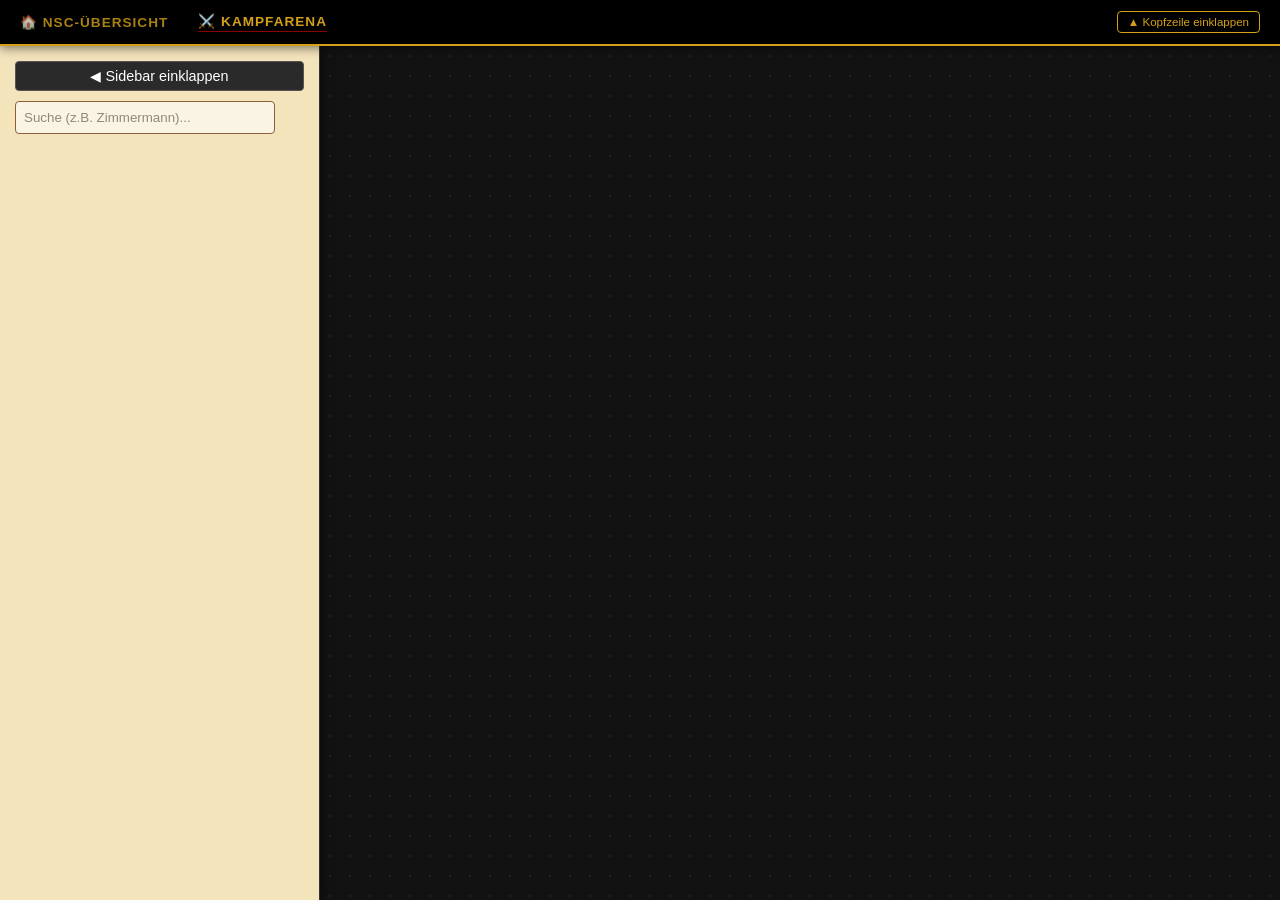
==== commit 0e38d8af: "Update" ====
--- a/kampfarena.html
+++ b/kampfarena.html
@@ -4,7 +4,7 @@
 <head>
     <meta charset="UTF-8">
     <meta name="viewport" content="width=device-width, initial-scale=1.0">
-    <title>DSA Werkbank - Master Screen (PoC 6)</title>
+    <title>DSA Werkbank - Kampfarena (Battlemaster)</title>
     <style>
         :root {
             --bg-dark: #121212;
@@ -13,7 +13,6 @@
             --card-border: #8b5e3c;
             --text-main: #2b1d0e;
             --accent: #8b0000;
-            /* Aventurisches Rot */
             --highlight: #d4a017;
             --status-dead: #4a4a4a;
             --status-magic: #1e3a8a;
@@ -32,19 +31,34 @@
             overflow: hidden;
         }
 
-        /* Styling für die Master-Navigation */
+        /* --- STYLING FÜR DIE MASTER-NAVIGATION (100% Identisch zur Index) --- */
         .master-nav {
             background-color: #000;
-            padding: 12px 20px;
+            padding: 0 20px;
             border-bottom: 2px solid var(--highlight);
-            /* Nutzt deine Gold-Variable */
             display: flex;
-            gap: 30px;
+            justify-content: space-between;
+            align-items: center;
             font-size: 0.85em;
             font-family: 'Segoe UI', sans-serif;
             letter-spacing: 1px;
             box-shadow: 0 2px 10px rgba(0, 0, 0, 0.5);
             z-index: 1000;
+            transition: all 0.3s ease;
+            overflow: hidden;
+            box-sizing: border-box;
+            height: 46px;
+            max-height: 46px;
+        }
+
+        .master-nav.collapsed {
+            height: 0 !important;
+            max-height: 0 !important;
+            padding-top: 0 !important;
+            padding-bottom: 0 !important;
+            border-bottom: none !important;
+            opacity: 0;
+            pointer-events: none;
         }
 
         .master-nav a {
@@ -65,14 +79,88 @@
             transform: translateY(-1px);
         }
 
-        /* Optional: Kennzeichnung der aktiven Seite */
         .master-nav a.active {
             opacity: 1;
             border-bottom: 1px solid var(--accent);
             padding-bottom: 2px;
         }
 
-        /* --- SIDEBAR (FILTER & LISTE) --- */
+        .toggle-nav-btn {
+            background: none;
+            border: 1px solid var(--highlight);
+            color: var(--highlight);
+            cursor: pointer;
+            padding: 4px 10px;
+            font-size: 0.85em;
+            border-radius: 4px;
+            transition: background 0.2s;
+        }
+
+        .toggle-nav-btn:hover {
+            background: rgba(212, 160, 23, 0.2);
+        }
+
+        #expandNavBtn {
+            position: fixed;
+            top: 0;
+            right: 20px;
+            background: #000;
+            color: var(--highlight);
+            border: 1px solid var(--highlight);
+            border-top: none;
+            padding: 5px 12px;
+            cursor: pointer;
+            border-radius: 0 0 6px 6px;
+            font-size: 0.8em;
+            font-weight: bold;
+            box-shadow: 0 4px 10px rgba(0, 0, 0, 0.5);
+            z-index: 1001;
+            display: none;
+        }
+
+        #expandNavBtn.visible {
+            display: block;
+        }
+
+        .global-controls {
+            background: #2a2a2a;
+            padding: 10px;
+            border-radius: 5px;
+            margin-bottom: 15px;
+            border: 1px solid #444;
+        }
+
+        .filter-drawer {
+            width: 90%;
+            display: none;
+            padding: 10px;
+            border-radius: 5px;
+            margin-bottom: 15px;
+            border: 1px solid #444;
+        }
+
+        .filter-drawer.open {
+            display: block;
+        }
+
+        .toggle-filter-btn {
+            width: 100%;
+            background: none;
+            border: 1px solid #555;
+            cursor: pointer;
+            font-size: 0.8em;
+            padding: 4px 5px;
+            margin-bottom: 10px;
+            border-radius: 4px;
+            color: #ccc;
+        }
+
+        .toggle-filter-btn:hover {
+            color: var(--highlight);
+            border-color: var(--highlight);
+        }
+
+        /* --- SIDEBAR (DESIGN & ANIMATION) --- */
         .sidebar {
             width: 320px;
             background-color: var(--card-bg);
@@ -83,77 +171,90 @@
             padding: 15px;
             box-shadow: 2px 0 10px rgba(0, 0, 0, 0.5);
             z-index: 10;
-        }
-
-        .global-controls {
+            transition: width 0.3s ease, padding 0.3s ease, opacity 0.2s ease;
+            overflow: hidden;
+            position: relative;
+            box-sizing: border-box;
+            flex-shrink: 0;
+            min-width: 320px;
+        }
+
+        .sidebar.collapsed {
+            width: 0 !important;
+            min-width: 0 !important;
+            padding-left: 0 !important;
+            padding-right: 0 !important;
+            border-right: none !important;
+            opacity: 0;
+            pointer-events: none;
+        }
+
+        /* Steuerungs-Button in der Sidebar */
+        .toggle-sidebar-btn {
             background: #2a2a2a;
-            padding: 10px;
-            border-radius: 5px;
-            margin-bottom: 15px;
-            border: 1px solid #444;
-        }
-
-        /* Versteckt den Filterbereich standardmäßig */
-        .filter-drawer {
-            width: 90%;
-            display: none;
-            padding: 10px;
-            border-radius: 5px;
-            margin-bottom: 15px;
-            border: 1px solid #444;
-        }
-
-        .filter-drawer.open {
-            display: block;
-        }
-
-        .toggle-filter-btn {
-            width: 90%;
-            background: none;
             border: 1px solid #555;
-            cursor: pointer;
-            font-size: 0.8em;
-            padding: 2px 5px;
+            color: #fff;
+            cursor: pointer;
+            padding: 6px 10px;
+            border-radius: 4px;
+            font-size: 0.9em;
             margin-bottom: 10px;
+            display: flex;
+            align-items: center;
+            justify-content: center;
             width: 100%;
-            border-radius: 4px;
-        }
-
-        .toggle-filter-btn:hover {
+            box-sizing: border-box;
+        }
+
+        .toggle-sidebar-btn:hover {
+            background: #333;
             color: var(--highlight);
             border-color: var(--highlight);
         }
 
+        /* Schwebender Button, wenn die Sidebar eingeklappt ist */
+        #expandSidebarBtn {
+            position: fixed;
+            left: 0;
+            top: 50px;
+            background: var(--card-bg);
+            color: var(--text-main);
+            border: 2px solid var(--card-border);
+            border-left: none;
+            padding: 8px 12px;
+            cursor: pointer;
+            border-radius: 0 4px 4px 0;
+            font-weight: bold;
+            box-shadow: 2px 2px 10px rgba(0, 0, 0, 0.5);
+            z-index: 999;
+            display: none;
+        }
+
+        #expandSidebarBtn.visible {
+            display: block;
+        }
+
+        /* --- SUCHFELD & LISTEN-ELEMENTE --- */
         .search-box {
             width: 90%;
             padding: 8px;
-            border: 1px solid #555;
+            border: 1px solid #8b5e3c;
             border-radius: 4px;
             margin-bottom: 10px;
-        }
-
-        .filter-tags {
-            display: flex;
-            flex-wrap: wrap;
-            gap: 5px;
-            margin-bottom: 15px;
-        }
-
-        .filter-btn {
-            border: 1px solid #555;
-            color: #333;
-            font-size: 0.75em;
-            padding: 4px 8px;
-            cursor: pointer;
-            border-radius: 10px;
-            user-select: none;
-        }
-
-        .filter-btn.active {
-            background: var(--highlight);
-            color: #000;
-            border-color: var(--highlight);
-            font-weight: bold;
+            background: rgba(255, 255, 255, 0.6);
+            color: var(--text-main);
+            box-sizing: border-box;
+            font-family: inherit;
+        }
+
+        .search-box:focus {
+            outline: none;
+            border-color: var(--accent);
+            background: rgba(255, 255, 255, 0.9);
+        }
+
+        .search-box::placeholder {
+            color: rgba(43, 29, 14, 0.5);
         }
 
         #nscList {
@@ -163,498 +264,64 @@
         }
 
         .list-item {
-            padding: 8px;
-            border-bottom: 1px solid #333;
-            cursor: pointer;
+            padding: 8px 10px;
+            border-bottom: 1px solid rgba(139, 94, 60, 0.3);
+            cursor: pointer;
+            color: var(--text-main);
+            border-radius: 4px;
+            transition: background 0.2s;
         }
 
         .list-item:hover {
-            background: rgba(255, 255, 255, 0.5);
+            background: rgba(255, 255, 255, 0.6);
         }
 
         .list-item strong {
             display: block;
+            font-size: 0.95em;
         }
 
         .list-item small {
             color: var(--accent);
-        }
-
-        /* --- MAIN DECK (KARTEN) --- */
-        .deck {
+            font-size: 0.8em;
+        }
+
+        /* --- ARENA HAUPTBEREICH --- */
+        .arena-container {
             flex-grow: 1;
-            overflow-x: hidden;
-            /* Horizontal zu */
             overflow-y: auto;
-            /* Vertikal auf */
-            display: flex;
-            flex-direction: row;
-            flex-wrap: wrap;
-            /* Erlaubt das Umbrechen in die nächste Zeile */
             padding: 20px;
-            gap: 20px;
-            height: 100%;
-            background-image: radial-gradient(#333 1px, transparent 1px);
+            background-image: radial-gradient(#222 1px, transparent 1px);
             background-size: 20px 20px;
-            align-content: flex-start;
-            /* Karten kleben oben am Start */
-        }
-
-        /* --- NSC KARTE --- */
-        .card {
-            min-width: 450px;
-            width: 450px;
-            background: var(--card-bg);
-            color: var(--text-main);
-            border: 4px double var(--card-border);
-            border-radius: 2px;
-            display: flex;
-            flex-direction: column;
-            box-shadow: 0 10px 30px rgba(0, 0, 0, 0.7);
-            scroll-snap-align: center;
-            position: relative;
-            transition: height 0.2s ease-out;
-            /* Sanftes Einklappen */
-            cursor: default;
-            width: 380px;
-            flex-shrink: 0;
-            font-family: 'Georgia', serif;
-            /* Serif für den In-Game Look */
-        }
-
-        .card.collapsed {
-            /* Nur Header sichtbar */
-            height: 100px;
-            overflow: hidden;
-        }
-
-        .card.collapsed .card-body,
-        .card.collapsed .nsc-status-row,
-        .card.collapsed .status-bar {
-            display: none;
-            /* Versteckt den Rest im minimierten Zustand */
-        }
-
-        /* PRIO 1: HEADER */
-        .card-header {
-            padding: 10px 15px;
-            border-bottom: 2px solid var(--card-border);
-            background: rgba(139, 69, 19, 0.1);
-            cursor: move;
-            /* Zeigt an, dass man hier ziehen kann */
-        }
-
-        /* Visuelles Feedback beim Ziehen */
-        .card.dragging {
-            opacity: 0.4;
-            border: 2px dashed var(--highlight);
-        }
-
-        .card-header h2 {
-            margin: 0;
-            font-size: 1.4em;
-            border-bottom: 1px solid var(--accent);
-        }
-
-        .sub-header {
-            display: flex;
-            justify-content: space-between;
-            font-size: 1.1em;
-            margin-top: 5px;
-        }
-
-        /* Container für die Injektion */
-        .injection-container {
-            color: var(--accent);
-            margin-top: 5px;
-            min-height: 1.2em;
-            /* Verhindert, dass das Feld bei 0 Zeichen kollabiert */
-            display: block;
-            width: 100%;
-        }
-
-        /* Macht leere editierbare Felder sichtbar */
-        [contenteditable="true"]:empty:before {
-            content: attr(placeholder);
-            color: rgba(139, 0, 0, 0.4);
-            /* Blasses Aventurisch-Rot */
-            font-style: italic;
-            cursor: text;
-        }
-
-        /* Verhindert, dass das Feld bei Klick wegspringt */
-        [contenteditable="true"] {
-            display: inline-block;
-            min-width: 20px;
-            outline: none;
-        }
-
-        /* Hilfestellung, wenn das Feld leer ist */
-        [contenteditable="true"]:empty:before {
-            content: attr(placeholder);
-            color: rgba(139, 0, 0, 0.3);
-            /* Blasses Rot */
-            display: block;
-        }
-
-        /* PRIO 2: STATUS LEISTE */
-        /* Kompakter Status-Bereich */
-        .nsc-status-row {
-            display: flex;
-            align-items: center;
-            gap: 15px;
-            margin-top: 2px;
-            padding: 5px 10px;
-            border-top: 1px dashed rgba(0, 0, 0, 0.1);
-        }
-
-        .status-emoji {
-            cursor: pointer;
-            filter: grayscale(1);
-            opacity: 0.3;
-            transition: all 0.2s ease;
-            user-select: none;
-        }
-
-        /* Wenn aktiv, dann farbig und deutlich */
-        .status-emoji.active {
-            filter: grayscale(0);
-            opacity: 1;
-            transform: scale(1.1);
-        }
-
-        /* Der Speichern-Button als Teil der Leiste */
-        .save-btn-inline {
-            background: none;
-            border: none;
-            cursor: pointer;
-            padding: 0;
-            margin-left: auto;
-            /* Schiebt den Speichern-Button nach ganz rechts */
-            filter: none;
-            opacity: 1;
-        }
-
-        .status-bar {
-            padding: 5px 15px;
-            background: rgba(0, 0, 0, 0.05);
-            display: flex;
-            gap: 10px;
-            font-size: 0.8em;
-            align-items: center;
-            border-bottom: 1px solid rgba(139, 69, 19, 0.2);
-        }
-
-        .status-toggle {
-            cursor: pointer;
-            opacity: 0.3;
-            font-weight: bold;
-        }
-
-        .status-toggle.active {
-            opacity: 1;
-        }
-
-        .s-dead.active {
-            color: var(--status-dead);
-            text-decoration: line-through;
-        }
-
-        .s-magic.active {
-            color: var(--status-magic);
-        }
-
-        .s-god.active {
-            color: var(--status-god);
-        }
-
-        .s-noble.active {
-            color: var(--status-noble);
-        }
-
-        /* CONTENT BEREICH */
-        .card-body {
-            padding: 0 15px 15px 15px;
-            overflow-y: auto;
-            flex-grow: 1;
-        }
-
-        /* NOTES (PRIO 1 highlight) */
-        .notes-section {
-            margin-top: 10px;
-            border: 1px solid rgba(0, 0, 0, 0.2);
-            background: rgba(255, 255, 255, 0.3);
-        }
-
-        .notes-section[open] {
-            background: rgba(255, 255, 255, 0.6);
-            border-left: 4px solid var(--accent);
-            padding-bottom: 10px;
-        }
-
-        .notes-active {
-            border: 2px solid var(--accent);
-            background: rgba(255, 0, 0, 0.05);
-        }
-
-        .notes-active summary {
-            color: var(--accent);
-            font-weight: bold;
-        }
-
-        /* SECTIONS */
-        .section-block {
-            font-size: 1.1em;
-            margin-top: 5px;
-        }
-
-        .section-title {
-            font-weight: bold;
-            border-bottom: 1px dashed var(--text-main);
-            margin-bottom: 5px;
-            font-variant: small-caps;
-            font-size: 1.1em;
-            color: var(--accent);
-        }
-
-        .kv-grid {
-            display: grid;
-            grid-template-columns: 1fr 2fr;
-            gap: 5px;
-            font-size: 0.9em;
-        }
-
-        .kv-label {
-            font-size: 1em;
-            color: #555;
-        }
-
-        /* PRIO 5: CRUNCH (Werte) */
-        .stats-row {
-            display: flex;
-            justify-content: space-between;
-            text-align: center;
-            background: rgba(0, 0, 0, 0.1);
-            padding: 5px;
-            border-radius: 4px;
-            margin-bottom: 5px;
-        }
-
-        .stat-box {
-            display: flex;
-            flex-direction: column;
-            width: 12%;
-        }
-
-        .stat-val {
-            font-weight: bold;
-            font-size: 1.1em;
-        }
-
-        /* HELPER */
-        [contenteditable]:hover {
-            background: rgba(255, 255, 255, 0.5);
-            outline: 1px dotted #888;
-        }
-
-        [contenteditable]:focus {
-            background: white;
-            outline: 2px solid var(--accent);
-        }
-
-        summary {
-            cursor: pointer;
-            outline: none;
-            user-select: none;
-            font-weight: bold;
-            font-size: 0.9em;
-            padding: 5px;
-        }
-
-        details {
-            margin-bottom: 5px;
-        }
-
-        /* SAVE BUTTON */
-        .save-btn {
-            position: absolute;
-            top: 10px;
-            right: 10px;
-            background: #2e7d32;
-            color: white;
-            border: none;
-            padding: 5px 10px;
-            cursor: pointer;
-            font-size: 0.8em;
-            border-radius: 3px;
-        }
-
-        .save-btn:hover {
-            background: #1b5e20;
-        }
-
-        .close-card {
-            position: absolute;
-            top: 10px;
-            right: 90px;
-            cursor: pointer;
-            background: none;
-            border: none;
-            font-size: 1.2em;
-            color: #381d06;
-        }
-
-        /* Schließen-Button im Header oben rechts */
-        .close-card-top {
-            position: absolute;
-            right: 5px;
-            top: 5px;
-            background: none;
-            border: none;
-            font-size: 1.1rem;
-            cursor: pointer;
-            color: var(--text-main);
-            opacity: 0.5;
-        }
-
-        .close-card-top:hover {
-            opacity: 1;
-            color: var(--accent);
-        }
-
-        /* START OVERLAY */
-        #startOverlay {
-            position: fixed;
-            top: 0;
-            left: 0;
-            width: 100%;
-            height: 100%;
-            background: rgba(0, 0, 0, 0.9);
-            z-index: 100;
-            display: flex;
-            align-items: center;
-            justify-content: center;
-            flex-direction: column;
-            color: white;
-        }
-
-        .big-btn {
-            padding: 20px 40px;
-            font-size: 1.5em;
-            cursor: pointer;
-            background: var(--accent);
-            border: none;
-            color: white;
-            border-radius: 5px;
-        }
-
-        /* --- Sektions-Blöcke & Details --- */
-        .section-block summary {
-            display: flex;
-            justify-content: space-between;
-            align-items: center;
-            padding: 8px 5px;
-            cursor: pointer;
-            font-weight: bold;
-            border-bottom: 1px solid rgba(139, 69, 19, 0.1);
-        }
-
-        .card-body-content {
-            padding-top: 10px;
-        }
-
-        /* --- Gruppen-Boxen (Eigenschaften) --- */
-        .attributes-box {
-            border: 1px solid rgba(139, 94, 60, 0.3);
-            padding: 8px;
-            border-radius: 3px;
-            margin-bottom: 10px;
-            background: rgba(0, 0, 0, 0.02);
-        }
-
-        /* --- Editierbare Werte & Textareas --- */
-        [contenteditable="true"] {
-            font-weight: bold;
-            background: rgba(255, 255, 255, 0.5);
-            /* Macht alle Daten fett */
-            outline: none;
-            transition: background 0.2s;
-        }
-
-        [contenteditable="true"]:hover {
-            background: rgba(255, 255, 255, 0.678);
-        }
-
-        .subtitle {
-            min-height: 20px;
-            margin-bottom: 8px;
-            display: block;
-        }
-
-        /* Entfernt den Standard-Browser-Rand und setzt deinen Akzent */
-        textarea:focus,
-        [contenteditable]:focus {
-            outline: none;
-            /* Deaktiviert das Blau */
-            border: 1px solid var(--accent) !important;
-            /* Dein Aventurisches Rot */
-            box-shadow: 0 0 5px rgba(139, 0, 0, 0.4);
-            /* Ein sanftes Glühen */
-        }
-
-        /* Speziell für die Textareas in der Karte */
-        .notes-area:focus {
-            background: rgba(255, 255, 255, 0.5);
-            /* Wird beim Tippen etwas heller */
-        }
-
-        .notes-area {
-            width: 100%;
-            min-height: 120px;
-            background: rgba(255, 255, 255, 0.2);
-            border: none;
-            font-family: 'Georgia', serif;
-            font-size: 0.95em;
-            padding: 10px;
             box-sizing: border-box;
-            resize: vertical;
-            display: block;
-        }
-
-        /* --- Hervorhebung für Chronik --- */
-        .notes-active summary span {
-            color: var(--accent);
-        }
-
-        .notes-active-indicator {
-            color: var(--accent);
-            font-size: 1.2em;
-        }
-
-        /* --- Trenner --- */
-        .card-hr {
-            border: 0;
-            border-top: 1px solid rgba(139, 69, 19, 0.2);
-            margin: 10px 0;
-        }
-
-        /* === STYLING FÜR DIE KAMPF-ARENA === */
+        }
+
         .arena-card {
             background: #1e1c18;
             border: 2px solid #544b42;
             border-radius: 8px;
             transition: all 0.3s ease;
+            color: #d9cfc7;
+            font-family: 'Georgia', serif;
+            padding: 15px;
+            display: flex;
+            flex-direction: column;
+            justify-content: space-between;
         }
 
         .arena-card.active-actor {
-            border-color: #d4a017;
+            border-color: var(--highlight);
             box-shadow: 0 0 15px rgba(212, 160, 23, 0.4);
         }
 
         .dsa-btn-primary {
-            background: #8c2626;
+            background: var(--accent);
             color: #f5ebe6;
             font-weight: bold;
+            border: none;
+            cursor: pointer;
+            border-radius: 4px;
+            padding: 4px 8px;
             transition: background 0.2s;
         }
 
@@ -665,243 +332,148 @@
         .dsa-btn-secondary {
             background: #3d3731;
             color: #d9cfc7;
+            border: 1px solid #555;
+            cursor: pointer;
+            border-radius: 4px;
+            padding: 4px 8px;
         }
 
         .dsa-btn-secondary:hover {
             background: #524a42;
         }
+
+        /* Log Terminal */
+        #arena-log {
+            background: #0d0d0d;
+            border: 1px solid #333;
+            font-family: monospace;
+            padding: 10px;
+            border-radius: 6px;
+            height: 150px;
+            overflow-y: auto;
+            font-size: 0.85em;
+            color: #ccc;
+        }
     </style>
 </head>
 
 <body>
 
-    <div id="startOverlay">
-        <h1>Die Aventurische Werkbank</h1>
-        <p>Bitte wähle deinen NSC-Ordner (JSON Dateien)</p>
-        <button class="big-btn" id="btnLoad">📂 Ordner öffnen</button>
-    </div>
-
-    <nav
-        style="background: #000; padding: 10px; border-bottom: 1px solid #d4a017; display: flex; gap: 20px; font-size: 0.8em;">
-        <a href="werkbank_poc_6.3.html" style="color: #d4a017; text-decoration: none; font-weight: bold;">📜 ZUM
-            MASTER-SCREEN</a>
-        <a href="nsc_fabrik_2.html" style="color: #d4a017; text-decoration: none; font-weight: bold;">⚒️ ZUR
-            NSC-SCHMIEDE</a>
+    <button id="expandNavBtn" onclick="toggleNav()" title="Kopfzeile einblenden">▼ Kopfzeile öffnen</button>
+    <button id="expandSidebarBtn" onclick="toggleSidebar()" title="Sidebar ausklappen">▶ Sidebar öffnen</button>
+
+    <nav class="master-nav" id="masterNav">
+        <div style="display: flex; gap: 30px; align-items: center;">
+            <a href="index.html">🏠 NSC-ÜBERSICHT</a>
+            <a href="kampfarena.html" class="active">⚔️ KAMPFARENA</a>
+        </div>
+        <button class="toggle-nav-btn" onclick="toggleNav()">▲ Kopfzeile einklappen</button>
     </nav>
 
     <div style="display: flex; flex-grow: 1; overflow: hidden; width: 100%;">
 
-        <div class="sidebar">
-            <input type="text" class="search-box" id="searchInput" placeholder="Suche (z.B. Zwerg Schmied)..."
+
+        <div class="sidebar" id="mainSidebar">
+            <button class="toggle-sidebar-btn" onclick="toggleSidebar()">◀ Sidebar einklappen</button>
+            <input type="text" class="search-box" id="searchInput" placeholder="Suche (z.B. Zimmermann)..."
                 onkeyup="filterList()">
 
-            <button class="toggle-filter-btn" onclick="toggleFilterDrawer()">⚙️ Filter & Optionen</button>
-
-            <div id="filterDrawer" class="filter-drawer">
-                <label style="font-size:0.8em; color:#888;">📅 Aktuelles Jahr (BF)</label>
-                <div style="display:flex; gap:10px; align-items:center; margin-bottom:10px;">
-                    <input type="number" id="globalYear" value="1009"
-                        style="width:60px; background:#111; border:1px solid #555; color:white; padding:5px;">
-                </div>
-
-                <label style="font-size:0.8em; color:#888;">🛡️ Helden-Bezug (ODER)</label>
-                <div class="filter-tags" id="scFilterGroup">
-                    <span class="filter-btn" onclick="toggleSCFilter(this, 'Adarell')">Adarell</span>
-                    <span class="filter-btn" onclick="toggleSCFilter(this, 'Fredegis')">Fredegis</span>
-                    <span class="filter-btn" onclick="toggleSCFilter(this, 'Jost')">Jost</span>
-                    <span class="filter-btn" onclick="toggleSCFilter(this, 'Hesindian')">Hesindian</span>
-                    <span class="filter-btn" onclick="toggleSCFilter(this, 'Şahin')">Şahin</span>
-                    <span class="filter-btn" onclick="toggleSCFilter(this, 'Aurelina Violanta')">Aurelina</span>
-                </div>
-
-                <label style="font-size:0.8em; color:#888; margin-top:10px; display:block;">🧪 Status-Filter</label>
-                <div class="filter-tags">
-                    <span class="filter-btn" onclick="toggleFilter(this, 'general.canonical', true)"> 📚 </span>
-                    <span class="filter-btn" onclick="toggleFilter(this, 'general.alive', false)"> 💀 </span>
-                    <span class="filter-btn" onclick="toggleFilter(this, 'profession.magical', true)"> ✨ </span>
-                    <span class="filter-btn" onclick="toggleFilter(this, 'profession.clerical', true)">🕯️ </span>
-                    <span class="filter-btn" onclick="toggleNotesFilter(this)">📝 </span>
-                </div>
-            </div>
-
+            <!-- Hier werden die gefilterten Kampf-NSCs aufgelistet -->
             <div id="nscList"></div>
         </div>
 
-        <div class="deck" id="cardDeck"></div>
-
-        <!-- === KAMPF-ARENA MODUL (BATTLEMASTER) === -->
-        <div id="battle-arena-section" class="mt-8 p-6 bg-stone-900 border-2 border-amber-900/60 rounded-xl shadow-2xl">
-            <div
-                class="flex flex-col md:flex-row justify-between items-center border-b border-amber-900/40 pb-4 mb-4 gap-4">
-                <div>
-                    <h2 class="text-2xl font-bold text-amber-500 tracking-wide">⚔️ Taktische Kampf-Arena (Battlemaster)
-                    </h2>
-                    <p class="text-xs text-amber-200/60">DSA 5 Spielleiter-Schirm (Kodex des Schwertes) – Ohne
-                        Schicksalspunkte</p>
-                </div>
-                <div class="flex flex-wrap gap-2 items-center">
-                    <label
-                        class="bg-stone-800 hover:bg-stone-700 text-amber-200 px-3 py-2 rounded text-sm cursor-pointer border border-amber-900/50">
-                        📂 NSC / SC JSON Importieren
-                        <input type="file" id="json-roster-input" multiple accept=".json" class="hidden"
-                            onchange="handleRosterImport(event)">
-                    </label>
-                    <button onclick="rollAllInitiative()"
-                        class="bg-red-900 hover:bg-red-800 text-stone-100 font-bold px-4 py-2 rounded text-sm shadow">🎲
-                        Initiative würfeln</button>
-                    <button onclick="nextCombatTurn()"
-                        class="bg-stone-800 hover:bg-stone-700 text-stone-200 px-4 py-2 rounded text-sm border border-amber-900/50">Nächster
-                        Akteur ➔</button>
-                    <button onclick="resetCombatArena()"
-                        class="bg-stone-950 text-stone-400 hover:text-stone-200 px-3 py-2 rounded text-sm border border-stone-800">🔄
-                        Reset</button>
-                </div>
-            </div>
-
-            <!-- Runden- & Statusleiste -->
-            <div
-                class="grid grid-cols-1 md:grid-cols-3 gap-3 bg-stone-950 p-3 rounded-lg border border-amber-950 text-sm mb-6">
-                <div>Kampfrunde (KR): <span id="arena-kr" class="font-bold text-amber-400 text-lg">1</span></div>
-                <div>Aktiver Akteur: <span id="arena-active" class="font-semibold text-amber-200">-</span></div>
-                <div>Beteiligte Kämpfer: <span id="arena-count" class="font-bold text-amber-500">0</span></div>
-            </div>
-
-            <!-- Gashok Quick-Actions Panel (Umweltinteraktionen) -->
-            <div
-                class="bg-stone-950 p-3 rounded-lg border border-amber-950 mb-6 text-xs flex flex-wrap gap-2 items-center">
-                <span class="font-bold text-amber-400">Gashok Quick-Actions:</span>
-                <button onclick="quickActionProvozieeren()"
-                    class="bg-stone-800 hover:bg-stone-700 text-stone-200 px-2.5 py-1.5 rounded border border-stone-700">🗣️
-                    Provozieren (Einschüchtern vs. Willenskraft)</button>
-                <button onclick="quickActionTeppich()"
-                    class="bg-stone-800 hover:bg-stone-700 text-stone-200 px-2.5 py-1.5 rounded border border-stone-700">🧶
-                    Teppich ziehen (Kraftakt)</button>
-                <button onclick="quickActionKronleuchter()"
-                    class="bg-stone-800 hover:bg-stone-700 text-stone-200 px-2.5 py-1.5 rounded border border-stone-700">🕯️
-                    Kronleuchter stürzen (1W6+4 TP)</button>
-            </div>
-
-            <!-- Akteurskarten Grid -->
-            <div class="grid grid-cols-1 md:grid-cols-2 lg:grid-cols-3 gap-6" id="arena-cards-container">
-                <!-- Dynamische Karten für Gisbert, Brandan, Ulman, Şahin, Qadeem etc. -->
-            </div>
-
-            <!-- Kampf-Protokoll Terminal -->
-            <div class="mt-6 bg-stone-950 p-4 rounded-lg border border-stone-800">
-                <div class="flex justify-between items-center mb-2 border-b border-stone-800 pb-1">
-                    <h3 class="text-sm font-bold text-amber-500">Kampf-Protokoll</h3>
-                    <button onclick="clearArenaLog()" class="text-xs text-stone-500 hover:text-stone-300">Log
-                        leeren</button>
-                </div>
-                <div id="arena-log" class="h-36 overflow-y-auto font-mono text-xs space-y-1 text-stone-300">
-                    <div class="text-stone-500">[System] Kampf-Arena initialisiert. Bereit für JSON-Importe von NSCs
-                        (Gisbert, Brandan, Ulman) und SCs (Şahin, Qadeem).</div>
-                </div>
-            </div>
+        <!-- Arena Hauptbereich -->
+        <div class="arena-container" id="cardDeck">
+            <!-- Deine Arena-Inhalte -->
         </div>
 
         <script>
             let nscDatabase = [];
             let openCards = new Set();
-            let dirHandle = null;
             let currentYear = 1009;
             let activeFilters = {};
 
-            // --- 1. SETUP & LOADING (CLOUD-MODUS VIA GITHUB) ---
-
-            // Beim Start der Seite direkt aus der Cloud laden (oder über den Button)
-
-            // Beim Klick auf den Button ebenfalls manuell laden
-            document.getElementById('btnLoad').addEventListener('click', async () => {
-                await loadNscsFromCloud();
-            });
-
-            // Automatisch beim Seitenaufruf ausführen
+            // Beim Laden der Seite direkt ausführen
             document.addEventListener('DOMContentLoaded', () => {
                 loadNscsFromCloud();
             });
 
-            async function loadNscsFromCloud() {
+            async function loadNscsFromCloud(forceReload = false) {
                 nscDatabase = [];
+                const cacheKey = 'nsc_database_persistent_v1';
+                const cacheTimestampKey = 'nsc_database_timestamp_v1';
+                const maxCacheAge = 60 * 60 * 1000; // 1 Stunde Cache
+
+                const cachedTimestamp = parseInt(localStorage.getItem(cacheTimestampKey) || '0', 10);
+                if (!forceReload && (Date.now() - cachedTimestamp) < maxCacheAge) {
+                    const cachedData = localStorage.getItem(cacheKey);
+                    if (cachedData) {
+                        try {
+                            nscDatabase = JSON.parse(cachedData);
+                            console.log(`[Cache] ${nscDatabase.length} NSCs aus LocalStorage geladen.`);
+                            filterList();
+                            return;
+                        } catch (e) {
+                            localStorage.removeItem(cacheKey);
+                        }
+                    }
+                }
 
                 try {
-                    // --- SCHRITT A: Automatische Dateierkennung über die GitHub-API ---
-                    // WICHTIG: Ersetze 'DEIN_GITHUB_BENUTZERNAME' und 'DEIN_REPO_NAME' mit deinen echten Daten!
                     const githubUser = "StaubundSterne";
                     const repoName = "Aventurische_Werkbank";
                     const apiUrl = `https://api.github.com/repos/${githubUser}/${repoName}/contents/data/nsc`;
 
-                    const response = await fetch(apiUrl);
-                    if (!response.ok) throw new Error("GitHub-Verzeichnis konnte nicht automatisch ausgelesen werden.");
+                    const token = localStorage.getItem('github_pat');
+                    const headers = { 'Accept': 'application/vnd.github.v3+json' };
+                    if (token) headers['Authorization'] = `Bearer ${token.trim()}`;
+
+                    const response = await fetch(apiUrl, { headers: headers });
+                    if (!response.ok) throw new Error("GitHub-Verzeichnis nicht erreichbar.");
 
                     const files = await response.json();
-
-                    // Filtere alle Dateien heraus, die auf .json enden
-                    const jsonFiles = files.filter(file => file.name.endsWith('.json'));
-
-                    // Lade jede gefundene NSC-Datei automatisch herunter
-                    for (const fileObj of jsonFiles) {
-                        try {
-                            const fileRes = await fetch(fileObj.download_url);
-                            if (!fileRes.ok) continue;
-
-                            const json = await fileRes.json();
-                            json._filename = fileObj.name; // Speichert den Dateinamen für spätere Updates
-                            nscDatabase.push(json);
-                        } catch (err) {
-                            console.warn(`Konnte NSC ${fileObj.name} nicht laden:`, err);
-                        }
+                    const jsonFiles = Array.isArray(files) ? files.filter(file => file.name.endsWith('.json')) : [];
+
+                    const batchSize = 16;
+                    for (let i = 0; i < jsonFiles.length; i += batchSize) {
+                        const batch = jsonFiles.slice(i, i + batchSize);
+                        const batchPromises = batch.map(async (fileObj) => {
+                            try {
+                                const fileRes = await fetch(fileObj.download_url);
+                                if (!fileRes.ok) return null;
+                                const json = await fileRes.json();
+                                json._filename = fileObj.name;
+                                return json;
+                            } catch (err) {
+                                return null;
+                            }
+                        });
+
+                        const batchResults = await Promise.all(batchPromises);
+                        let hasNewData = false;
+                        batchResults.forEach(nsc => {
+                            if (nsc !== null) {
+                                nscDatabase.push(nsc);
+                                hasNewData = true;
+                            }
+                        });
+                        if (hasNewData) filterList();
                     }
 
+                    try {
+                        localStorage.setItem(cacheKey, JSON.stringify(nscDatabase));
+                        localStorage.setItem(cacheTimestampKey, Date.now().toString());
+                    } catch (e) { }
+
                 } catch (err) {
-                    console.warn("API-Abruf fehlgeschlagen (evtl. Rate-Limit oder lokaler Test). Nutze Fallback:", err);
-
-                    // --- SCHRITT B: Manueller Fallback (falls die API blockiert wird) ---
-                    const fallbackFiles = [
-                        "gerbold_wackerstein.json",
-                        "brandan_finsterblick.json"
-                    ];
-
-                    for (const filename of fallbackFiles) {
-                        try {
-                            const res = await fetch(`./nsc/${filename}`);
-                            if (res.ok) {
-                                const json = await res.json();
-                                json._filename = filename;
-                                nscDatabase.push(json);
-                            }
-                        } catch (e) {
-                            console.warn(`Fallback konnte ${filename} nicht laden.`);
-                        }
-                    }
+                    console.warn("⚠️ Fallback aktiv:", err.message);
+                    // Lokaler Fallback falls nötig
+                    filterList();
                 }
-
-                // Start-Overlay ausblenden und Liste rendern
-                document.getElementById('startOverlay').style.display = 'none';
-                filterList();
-            }
-
-            // --- 2. LISTE & FILTER ---
-            function toggleFilter(btn, key, val) {
-                btn.classList.toggle('active');
-                if (btn.classList.contains('active')) {
-                    activeFilters[key] = val;
-                } else {
-                    delete activeFilters[key];
-                }
-                filterList();
-            }
-
-            let activeSCFilters = new Set();
-
-            function toggleSCFilter(btn, scName) {
-                btn.classList.toggle('active');
-                if (btn.classList.contains('active')) {
-                    activeSCFilters.add(scName);
-                } else {
-                    activeSCFilters.delete(scName);
-                }
-                filterList();
+            }
+
+            function toggleFilterDrawer() {
+                document.getElementById('filterDrawer').classList.toggle('open');
             }
 
             function filterList() {
@@ -909,1260 +481,113 @@
                 const searchTokens = searchInput.split(/\s+/).filter(t => t.length > 0);
 
                 const filtered = nscDatabase.filter(nsc => {
-                    // 1. Notizen-Filter (Neu hinzugefügt)
-                    if (filterOnlyWithNotes && (!nsc['session-notes'] || nsc['session-notes'].length === 0)) return false;
-
-                    // 2. Token-Volltextsuche
+                    // ENTSCHEIDENDER UNTERSCHIED: Nur NSCs mit vorhandenen combat-stats zulassen!
+                    if (!nsc.stats || !nsc.stats['combat-stats'] || !nsc.stats['combat-stats'].weapons || nsc.stats['combat-stats'].weapons.length === 0) {
+                        return false;
+                    }
+
+                    // Volltextsuche über Tokens
                     if (searchTokens.length > 0) {
                         const fullText = JSON.stringify(nsc).toLowerCase();
                         const matchesAllTokens = searchTokens.every(token => fullText.includes(token));
                         if (!matchesAllTokens) return false;
                     }
 
-                    // 3. Globale Filter (UND)
-                    for (let [path, expectedVal] of Object.entries(activeFilters)) {
-                        const actualVal = path.split('.').reduce((obj, key) => obj?.[key], nsc);
-                        if (actualVal !== expectedVal) return false;
-                    }
-
-                    // 4. SC-Filter (ODER)
-                    if (activeSCFilters.size > 0) {
-                        const nscScArray = nsc['sc-inject']?.sc || [];
-                        const hasMatch = [...activeSCFilters].some(scName => nscScArray.includes(scName));
-                        if (!hasMatch) return false;
-                    }
-
                     return true;
                 });
 
                 renderFilteredList(filtered);
             }
 
-            // Anzeige der NSC-Liste
+            // NSC-Liste in der Sidebar erstellen
+
             function renderFilteredList(filtered) {
                 const listEl = document.getElementById('nscList');
                 listEl.innerHTML = "";
 
+                // Sortierung nach Professions-Kategorie und Name
                 filtered.sort((a, b) => (a.profession?.category || '').localeCompare(b.profession?.category || '') || a.general.name.localeCompare(b.general.name));
 
                 filtered.forEach(nsc => {
-                    const age = currentYear - (parseInt(nsc.general?.['birth-year']) || 1000);
-
-                    // Prüft jetzt einfach: Ist Text da und nicht nur Leerzeichen?
-                    const hasNotes = typeof nsc['session-notes'] === 'string' && nsc['session-notes'].trim().length > 0;
-                    const isCanon = nsc.general?.canonical === true;
-
+                    const name = nsc.general?.name || 'Unbenannt';
+
+                    // Basis-Kampfstats & Energien
+                    const le = nsc.stats?.['derived-stats']?.LE || '-';
+                    const ae = nsc.stats?.['derived-stats']?.AE;
+                    const ke = nsc.stats?.['derived-stats']?.KE;
+                    const rs = nsc.stats?.['combat-stats']?.['armour-protection'] ?? 0;
+                    const pain = nsc.stats?.['combat-stats']?.['pain-level'] ?? 0;
+
+                    // Aktive Waffe ermitteln (nach "main-weapon": true oder Fallback auf das erste Element)
+                    const weapons = nsc.stats?.['combat-stats']?.weapons || [];
+                    const activeWeapon = weapons.find(w => w['main-weapon'] === true || w['main-weapon'] === "true") || weapons[0] || {};
+                    
+                    const wpnName = activeWeapon.name || 'Waffenlos';
+                    const wpnTp = activeWeapon.hitpoints || activeWeapon.TP || '-';
+                    const wpnTechName = activeWeapon['combat-technique'];
+
+                    // Passende Kampftechnik (AT/PA) für die Waffe ermitteln
+                    let combatTechStr = 'AT/PA: -/-';
+                    if (wpnTechName && nsc.stats?.abilities?.['combat-techniques']) {
+                        const techObj = nsc.stats.abilities['combat-techniques'].find(t => t.name === wpnTechName);
+                        if (techObj) {
+                            const at = techObj.AT ?? '-';
+                            const pa = techObj.PA ?? '-';
+                            combatTechStr = `AT: ${at} / PA: ${pa}`;
+                        }
+                    }
+
+                    // Dynamischer String für Energien (LE ist immer da, AE/KE nur wenn vorhanden)
+                    let energyInfo = `LeP: ${le}`;
+                    if (ae) energyInfo += ` | AsP: ${ae}`;
+                    if (ke) energyInfo += ` | KaP: ${ke}`;
+
+                    // Zusammenbau des Listeneintrags
                     const div = document.createElement('div');
                     div.className = 'list-item';
                     div.innerHTML = `
-            <strong>${nsc.general?.name || 'Unbenannt'}${isCanon ? ' 📚 ' : ''}${hasNotes ? ' 📝 ' : ''}</strong>
-            <small>${nsc.profession?.category || '???'} | ${age} | ${nsc.general?.species || ''} (${nsc.general?.culture || ''})</small>
-        `;
-
-                    div.onclick = () => createCard(nsc);
+                    <strong>${name}</strong>
+                    <small style="display: block; line-height: 1.4; margin-top: 2px;">
+                        ${energyInfo} | RS: ${rs} | Schmerz: ${pain}<br>
+                        ${wpnName} (${wpnTp}) — ${combatTechStr}
+                    </small>
+                `;
+
+                    div.onclick = () => addNscToCombatArena(nsc);
                     listEl.appendChild(div);
                 });
             }
 
-            // Öffnet/Schließt das Filter-Menü
-            function toggleFilterDrawer() {
-                document.getElementById('filterDrawer').classList.toggle('open');
-            }
-
-            // Spezieller Filter für Session Notes
-            let filterOnlyWithNotes = false;
-            function toggleNotesFilter(btn) {
-                btn.classList.toggle('active');
-                filterOnlyWithNotes = btn.classList.contains('active');
-                filterList();
-            }
-
-            // --- 3. DIE WERKZEUGE (KARTEN ERSTELLEN) ---
-            function createCard(nsc) {
-                // Prüfen, ob Karte schon offen ist
-                if (openCards.has(nsc.id)) {
-                    const existing = document.getElementById(`card-${nsc.id}`);
-                    if (existing) existing.scrollIntoView({ behavior: 'smooth', inline: 'center' });
-                    return;
+            function addNscToCombatArena(nsc) {
+                console.log("Ausgewählter Kampf-NSC für die Arena:", nsc.general.name);
+                // Hier kannst du die Logik einbauen, um den NSC in dein combatRoster-Array zu übernehmen
+            }
+
+            // --- EIN- UND AUSKLAPP-STEUERUNG ---
+            function toggleNav() {
+                const nav = document.getElementById('masterNav');
+                const expandNavBtn = document.getElementById('expandNavBtn');
+                nav.classList.toggle('collapsed');
+
+                if (nav.classList.contains('collapsed')) {
+                    expandNavBtn.classList.add('visible');
+                } else {
+                    expandNavBtn.classList.remove('visible');
                 }
-                openCards.add(nsc.id);
-
-                const deck = document.getElementById('cardDeck');
-                const age = currentYear - (parseInt(nsc.general?.['birth-year']) || 1000);
-                const hasNotes = typeof nsc['session-notes'] === 'string' && nsc['session-notes'].trim().length > 0;
-
-                const card = document.createElement('div');
-                card.className = 'card';
-                card.id = `card-${nsc.id}`;
-
-                card.innerHTML = `
-                    <div class="card-header" ondblclick="this.parentElement.classList.toggle('collapsed')">
-                        <button class="close-card-top" onclick="removeCard('${nsc.id}')" title="Schließen">✕</button>
-
-                        <h2 contenteditable="true" oninput="upd(this, '${nsc.id}', 'general.name')">${nsc.general.name}</h2>
-                        
-                        <div class="sub-header">
-                            <span style="font-size:1.3em" contenteditable="true" oninput="upd(this, '${nsc.id}', 'profession.category')">${nsc.profession.category}</span>
-                            <span style="margin-left: 8px;">
-                            (${age} Jahre, ${nsc.general.gender})
-                            </span>
-                        </div>                        
-                        <div style="color: var(--accent); margin-top: 2px;">
-                            <span contenteditable="true" oninput="upd(this, '${nsc.id}', 'profession.specification')">${nsc.profession.specification || 'Spezialisierung...'}</span>
-                        </div>                       
-
-                    </div>
-
-                    <div class="card-body">
-
-                            <div class="nsc-status-row">
-                                    <span class="status-emoji ${!nsc.general.alive ? 'active' : ''}" 
-                                        title="Tot" onclick="toggleEmoji('${nsc.id}', 'general.alive', this, true)">💀</span>
-                                    
-                                    <span class="status-emoji ${nsc.profession.magical ? 'active' : ''}" 
-                                        title="Magisch" onclick="toggleEmoji('${nsc.id}', 'profession.magical', this)">✨</span>
-                                    
-                                    <span class="status-emoji ${nsc.profession.clerical ? 'active' : ''}" 
-                                        title="Geweiht" onclick="toggleEmoji('${nsc.id}', 'profession.clerical', this)">🕯️</span>
-                                    
-                                    <span class="status-emoji ${nsc.profession.noble ? 'active' : ''}" 
-                                        title="Adlig" onclick="toggleEmoji('${nsc.id}', 'profession.noble', this)">👑</span>
-
-                                    <span class="status-emoji ${nsc.general.canonical ? 'active' : ''}" 
-                                        title="Kanonisch" onclick="toggleEmoji('${nsc.id}', 'general.canonical', this)">📚</span>
-
-                                    <button class="save-btn-inline" onclick="exportNscToHtml('${nsc.id}')" title="Als HTML exportieren" style="margin-left: auto;">🪪</button>
-                                    <button class="save-btn-inline" onclick="copyNscToClipboard('${nsc.id}', this)" title="JSON in Zwischenablage kopieren">📤</button>
-                                    <button class="save-btn-inline" onclick="pasteJsonToNsc('${nsc.id}', this)" title="JSON aus Zwischenablage ergänzen">📥</button>   
-                                    <button class="save-btn-inline" onclick="saveFile('${nsc.id}')" title="Speichern">💾</button>
-                                    <button class="save-btn-inline" onclick="saveFileToGitHub('${nsc.id}')" title="Online auf GitHub speichern">🪩</button>
-                            </div>
-
-                            <details class="section-block" open>
-
-                                <summary>
-                                    <span>💉 Anregungen und Ideen</span>
-                                </summary>
-
-                                <div class="sub-header" style="margin-top: 5px; border-top: 1px solid rgba(139,69,19,0.2); padding-top: 5px; display: flex; flex-wrap: wrap; gap: 4px;">
-                                    ${['Adarell', 'Fredegis', 'Jost', 'Hesindian', 'Şahin', 'Aurelevina Violanta'].map(name => {
-                    const isActive = nsc['sc-inject']?.sc?.includes(name);
-                    return `
-                                            <button class="filter-btn ${isActive ? 'active' : ''}" 
-                                                    style="font-size: 0.7em; padding: 2px 6px;" 
-                                                    onclick="event.stopPropagation(); toggleScOnCard('${nsc.id}', '${name}', this)">
-                                                ${name.split(' ')[0]}
-                                            </button>
-                                        `;
-                }).join('')}
-                                </div>
-
-                                <div class="injection-container" style="margin-top: 8px;">
-                                    <span contenteditable="true" 
-                                        class="editable-field"
-                                        placeholder="Plot-Injektionen (injection-points)..." 
-                                        oninput="updArray(this, '${nsc.id}', 'sc-inject.injection-points')"
-                                        style="display: block; min-height: 20px; font-style: italic; color: var(--text-main); font-size: 0.9em; white-space: pre-wrap;">${Array.isArray(nsc['sc-inject']?.['injection-points'])
-                        ? nsc['sc-inject']['injection-points'].map(line => line.trim()).join('\n')
-                        : (nsc['sc-inject']?.['injection-points']?.trim() || '')
-                    }</span>
-                                </div>
-                            </details>                            
-
-                            <details class="section-block" open>
-
-                                <summary>
-                                    <span>💃 Erscheinung</span>
-                                    <span contenteditable="true" 
-                                        style="cursor: text;"
-                                        oninput="upd(this, '${nsc.id}', 'general.species')"
-                                        onclick="event.stopPropagation();">
-                                        ${nsc.general?.species || 'Spezies?'}
-                                    </span>
-                                </summary>
-                                
-                                <div class="card-body-content">
-                                    <div class="subtitle" contenteditable="true" oninput="upd(this, '${nsc.id}', 'appearance.distinguishing_features')">
-                                        ${nsc.appearance?.distinguishing_features || 'Keine auffälligen Merkmale.'}
-                                    </div>
-
-                                    <div class="attributes-box">
-                                        <div class="kv-grid">
-                                            <span class="kv-label">Größe:</span>
-                                            <span contenteditable="true" oninput="upd(this, '${nsc.id}', 'appearance.size')">${nsc.appearance?.size || '-'}</span>
-                                            
-                                            <span class="kv-label">Gewicht:</span>
-                                            <span contenteditable="true" oninput="upd(this, '${nsc.id}', 'appearance.weight')">${nsc.appearance?.weight || '-'}</span>
-                                            
-                                            <span class="kv-label">Haare:</span>
-                                            <span contenteditable="true" oninput="upd(this, '${nsc.id}', 'appearance.hair')">${nsc.appearance?.hair || '-'}</span>
-                                            
-                                            <span class="kv-label">Haut:</span>
-                                            <span contenteditable="true" oninput="upd(this, '${nsc.id}', 'appearance.skin')">${nsc.appearance?.skin || '-'}</span>
-                                            
-                                            <span class="kv-label">Augen:</span>
-                                            <span contenteditable="true" oninput="upd(this, '${nsc.id}', 'appearance.eyes')">${nsc.appearance?.eyes || '-'}</span>
-                                        </div>
-                                    </div>
-
-                                    <div class="attributes-box">
-                                        <div class="kv-grid">
-                                            <span class="kv-label">Kopf:</span>
-                                            <span contenteditable="true" oninput="upd(this, '${nsc.id}', 'appearance.outfit.headgear')">${nsc.appearance?.outfit?.headgear || '-'}</span>
-                                            
-                                            <span class="kv-label">Oberteil:</span>
-                                            <span contenteditable="true" oninput="upd(this, '${nsc.id}', 'appearance.outfit.top')">${nsc.appearance?.outfit?.top || '-'}</span>
-                                            
-                                            <span class="kv-label">Beinkleid:</span>
-                                            <span contenteditable="true" oninput="upd(this, '${nsc.id}', 'appearance.outfit.trousers')">${nsc.appearance?.outfit?.trousers || '-'}</span>
-                                            
-                                            <span class="kv-label">Schuhe:</span>
-                                            <span contenteditable="true" oninput="upd(this, '${nsc.id}', 'appearance.outfit.footwear')">${nsc.appearance?.outfit?.footwear || '-'}</span>
-                                            
-                                            <span class="kv-label">Schmuck:</span>
-                                            <span contenteditable="true" oninput="upd(this, '${nsc.id}', 'appearance.outfit.jewellery')">${nsc.appearance?.outfit?.jewellery || '-'}</span>
-                                            
-                                            <span class="kv-label">Dinge:</span>
-                                            <span contenteditable="true" oninput="upd(this, '${nsc.id}', 'appearance.outfit.things')">${nsc.appearance?.outfit?.things || '-'}</span>
-                                            
-                                            <span class="kv-label">Waffen:</span>
-                                            <span contenteditable="true" oninput="upd(this, '${nsc.id}', 'appearance.outfit.weapons')">${nsc.appearance?.outfit?.weapons || '-'}</span>
-                                        </div>
-                                    </div>
-                                </div>
-                            </details>
-
-                            <hr class="card-hr">
-
-                            <details class="section-block ${hasNotes ? 'notes-active' : ''}">                     
-                                <summary>
-                                    <span>📝 Chronik</span>
-                                    ${hasNotes ? '<b class="notes-active-indicator">!</b>' : ''}
-                                </summary>
-                                <textarea class="notes-area" oninput="upd(this, '${nsc.id}', 'session-notes')" placeholder="Notizen...">${nsc['session-notes'] || ''}</textarea>
-                            </details>
-                            
-                            <hr class="card-hr">
-
-                            <details class="section-block">
-
-                                <summary>
-                                        <span>🤦‍♂️ Persönlichkeit</span>
-                                        <span contenteditable="true" 
-                                            style="opacity: 0.7; cursor: text;"
-                                            oninput="upd(this, '${nsc.id}', 'general.culture')"
-                                            onclick="event.stopPropagation();">
-                                            ${nsc.general?.culture || 'Kultur?'}
-                                        </span>
-                                </summary>
-
-                                <div class="card-body-content">
-                                    <div class="subtitle" contenteditable="true" oninput="upd(this, '${nsc.id}', 'personality.motivation')">
-                                        ${nsc.personality?.motivation || 'Keine besondere Motivation.'}
-                                    </div>
-
-                                        <div class="attributes-box">
-                                            <div class="kv-grid">
-                                                <span class="kv-label">Charakter:</span>
-                                                <span contenteditable="true" oninput="updTraits(this, '${nsc.id}')">
-                                                    ${Array.isArray(nsc.personality?.traits) ? nsc.personality.traits.join(', ') : (nsc.personality?.traits || '-')}
-                                                </span>
-                                                
-                                                <span class="kv-label">Stimmung:</span>
-                                                <span contenteditable="true" oninput="upd(this, '${nsc.id}', 'personality.actual-mood')">${nsc.personality?.['actual-mood'] || '-'}</span>
-
-                                                <span class="kv-label">Seelentier:</span>
-                                                <span contenteditable="true" oninput="upd(this, '${nsc.id}', 'general.soul-animal')">${nsc.general?.['soul-animal'] || '-'}</span>
-                                                
-                                                <span class="kv-label">Hintergründe:</span>
-                                                <span contenteditable="true" oninput="upd(this, '${nsc.id}', 'personality.family-background')">${nsc.personality?.['family-background'] || '-'}</span>
-
-                                            </div>
-                                        </div>
-                                </div>
-                            </details>
-
-                            <hr class="card-hr">
-
-                            <details class="section-block">
-                                <summary>⚔️ Eigenschaften & Werte</summary>
-                                <div class="stats-row">
-                                    ${['MU', 'KL', 'IN', 'CH', 'FF', 'GE', 'KO', 'KK'].map(stat => `
-                                        <div class="stat-box">
-                                            <small>${stat}</small>
-                                            <span class="stat-val" contenteditable="true" oninput="updStat(this, '${nsc.id}', '${stat}')">
-                                                ${nsc.stats?.attributes?.[stat] || 8}
-                                            </span>
-                                        </div>
-                                    `).join('')}
-                                </div>
-                            </details>
-                    </div>   
-                </div>`;
-
-                // Doppelklick auf Header zum Minimieren
-                const header = card.querySelector('.card-header');
-                header.ondblclick = () => card.classList.toggle('collapsed');
-
-                // Drag & Drop Aktivierung
-                card.draggable = true;
-                card.addEventListener('dragstart', handleDragStart);
-                card.addEventListener('dragover', handleDragOver);
-                card.addEventListener('drop', handleDrop);
-                card.addEventListener('dragend', handleDragEnd);
-                deck.prepend(card);
-            }
-
-
-            function removeCard(id) {
-                const card = document.getElementById(`card-${id}`);
-                if (card) card.remove();
-                openCards.delete(id);
-            }
-
-            // UNIVERSAL UPDATE HELPER
-            function upd(el, id, path) {
-                const nsc = nscDatabase.find(n => n.id === id);
-                if (!nsc) return;
-
-                // Check ob Textarea (value) oder Div (innerText)
-                const val = (el.tagName === 'TEXTAREA') ? el.value : el.innerText;
-
-                const keys = path.split('.');
-                let obj = nsc;
-                for (let i = 0; i < keys.length - 1; i++) {
-                    if (!obj[keys[i]]) obj[keys[i]] = {};
-                    obj = obj[keys[i]];
+            }
+
+            function toggleSidebar() {
+                const sidebar = document.getElementById('mainSidebar');
+                const expandBtn = document.getElementById('expandSidebarBtn');
+
+                sidebar.classList.toggle('collapsed');
+
+                if (sidebar.classList.contains('collapsed')) {
+                    expandBtn.classList.add('visible');
+                } else {
+                    expandBtn.classList.remove('visible');
                 }
-                obj[keys[keys.length - 1]] = val;
-            }
-
-            function updArr(el, id, path) {
-                const val = el.innerText.split(',').map(s => s.trim()).filter(s => s);
-                const nsc = nscDatabase.find(n => n.id === id);
-                if (path === 'tags') nsc.tags = val;
-                if (path === 'personality.traits') {
-                    if (!nsc.personality) nsc.personality = {};
-                    nsc.personality.traits = val;
-                }
-            }
-
-            function updTraits(el, id) {
-                const nsc = nscDatabase.find(n => n.id === id);
-                if (!nsc) return;
-
-                // Erstellt aus "Mutig, Klug, Stolz" wieder ["Mutig", "Klug", "Stolz"]
-                const traitsArray = el.innerText.split(',')
-                    .map(t => t.trim())
-                    .filter(t => t.length > 0);
-
-                if (!nsc.personality) nsc.personality = {};
-                nsc.personality.traits = traitsArray;
-            }
-
-            function updStat(el, id, key) {
-                const nsc = nscDatabase.find(n => n.id === id);
-                if (nsc && nsc.stats && nsc.stats.attributes) {
-                    nsc.stats.attributes[key] = parseInt(el.innerText) || 0;
-                }
-            }
-
-            function toggleEmoji(id, path, el, isInverted = false) {
-                const nsc = nscDatabase.find(n => n.id === id);
-                const keys = path.split('.');
-                let obj = nsc;
-                for (let i = 0; i < keys.length - 1; i++) obj = obj[keys[i]];
-                const key = keys[keys.length - 1];
-
-                obj[key] = !obj[key];
-
-                // Logik für 'Tot': Icon ist aktiv (farbig), wenn alive = false
-                if (isInverted) {
-                    el.classList.toggle('active', !obj[key]);
-                } else {
-                    el.classList.toggle('active', obj[key]);
-                }
-            }
-
-            // Speichern
-            async function saveFile(id) {
-                const nsc = nscDatabase.find(n => n.id === id);
-                if (!nsc || !dirHandle) return;
-                const copy = JSON.parse(JSON.stringify(nsc));
-                const fname = copy._filename;
-                delete copy._filename;
-
-                try {
-                    const fh = await dirHandle.getFileHandle(fname);
-                    const w = await fh.createWritable();
-                    await w.write(JSON.stringify(copy, null, 4));
-                    await w.close();
-                    const btn = document.querySelector(`#card-${id} .save-btn-inline`);
-                    btn.innerText = "✅"; setTimeout(() => btn.innerText = "💾", 1500);
-                } catch (e) { alert(e.message); }
-            }
-
-            let dragSrcEl = null;
-
-            function handleDragStart(e) {
-                dragSrcEl = this;
-                this.classList.add('dragging');
-                e.dataTransfer.effectAllowed = 'move';
-            }
-
-            function handleDragOver(e) {
-                if (e.preventDefault) e.preventDefault();
-                return false;
-            }
-
-            function handleDrop(e) {
-                if (e.stopPropagation) e.stopPropagation();
-                if (dragSrcEl !== this) {
-                    const deck = document.getElementById('cardDeck');
-                    // Ermittelt, ob vor oder nach das Element gedroppt wurde
-                    const allCards = [...deck.querySelectorAll('.card')];
-                    const hoverIdx = allCards.indexOf(this);
-                    const dragIdx = allCards.indexOf(dragSrcEl);
-
-                    if (dragIdx < hoverIdx) {
-                        this.after(dragSrcEl);
-                    } else {
-                        this.before(dragSrcEl);
-                    }
-                }
-                return false;
-            }
-
-            function handleDragEnd() {
-                this.classList.remove('dragging');
-            }
-
-            function toggleScOnCard(id, scName, el) {
-                const nsc = nscDatabase.find(n => n.id === id);
-                if (!nsc) return;
-
-                // Wir stellen sicher, dass das gesamte sc-inject Objekt 
-                // und beide Unterfelder (sc und injection-points) existieren.
-                if (!nsc['sc-inject']) {
-                    nsc['sc-inject'] = {
-                        'sc': [],
-                        'injection-points': ''
-                    };
-                }
-
-                // Falls sc-inject existiert, aber die Felder darin fehlen (z.B. aus altem JSON)
-                if (!Array.isArray(nsc['sc-inject'].sc)) nsc['sc-inject'].sc = [];
-                if (nsc['sc-inject']['injection-points'] === undefined) {
-                    nsc['sc-inject']['injection-points'] = '';
-                }
-
-                const index = nsc['sc-inject'].sc.indexOf(scName);
-                if (index > -1) {
-                    nsc['sc-inject'].sc.splice(index, 1);
-                    el.classList.remove('active');
-                } else {
-                    nsc['sc-inject'].sc.push(scName);
-                    el.classList.add('active');
-                }
-
-                // Sofortiger Refresh der Anzeige (Sidebar-Filter)
-                filterList();
-            }
-
-            function updArray(el, id, path) {
-                const nsc = nscDatabase.find(n => n.id === id);
-                if (!nsc) return;
-
-                // Wir nutzen innerText, trimmen jede Zeile und entfernen komplett leere Zeilen
-                const lines = el.innerText.split('\n')
-                    .map(line => line.trim())
-                    .filter(line => line.length > 0);
-
-                // Pfad-Navigation im Objekt
-                const parts = path.split('.');
-                let current = nsc;
-                for (let i = 0; i < parts.length - 1; i++) {
-                    if (!current[parts[i]]) current[parts[i]] = {};
-                    current = current[parts[i]];
-                }
-                current[parts[parts.length - 1]] = lines;
-            }
-
-            function exportNscToHtml(id) {
-                const nsc = nscDatabase.find(n => n.id === id);
-                if (!nsc) return;
-
-                const age = currentYear - (parseInt(nsc.general?.['birth-year']) || 1000);
-                const traitsText = Array.isArray(nsc.personality?.traits)
-                    ? nsc.personality.traits.join(', ')
-                    : (nsc.personality?.traits || '-');
-
-                const scInjectText = Array.isArray(nsc['sc-inject']?.['injection-points'])
-                    ? nsc['sc-inject']['injection-points'].join('\n')
-                    : (nsc['sc-inject']?.['injection-points'] || '-');
-
-                const activeScs = nsc['sc-inject']?.sc?.join(', ') || 'Keine SC-Bezüge';
-
-                const htmlContent = `<!DOCTYPE html>
-<html lang="de">
-<head>
-    <meta charset="UTF-8">
-    <meta name="viewport" content="width=device-width, initial-scale=1.0">
-    <title>NSC-Datenblatt: ${nsc.general?.name || 'Unbenannte Person'}</title>
-    <style>
-        :root {
-            --card-bg: #f4e4bc;
-            --card-border: #8b5e3c;
-            --text-main: #2b1d0e;
-            --accent: #8b0000;
-        }
-        body {
-            background-color: #121212;
-            color: var(--text-main);
-            font-family: 'Georgia', serif;
-            display: flex;
-            justify-content: center;
-            padding: 20px;
-            margin: 0;
-        }
-        .export-card {
-            width: 600px;
-            background: var(--card-bg);
-            border: 4px double var(--card-border);
-            padding: 20px;
-            box-shadow: 0 0 15px rgba(0,0,0,0.5);
-            box-sizing: border-box;
-        }
-        h1 {
-            margin: 0 0 5px 0;
-            font-size: 1.8em;
-            color: var(--text-main);
-            border-bottom: 2px solid var(--accent);
-        }
-        .sub-header {
-            font-size: 1.1em;
-            color: var(--accent);
-            margin-bottom: 15px;
-            font-weight: bold;
-        }
-        .section-title {
-            font-weight: bold;
-            border-bottom: 1px dashed var(--text-main);
-            margin: 15px 0 8px 0;
-            font-variant: small-caps;
-            font-size: 1.1em;
-            color: var(--accent);
-        }
-        .kv-grid {
-            display: grid;
-            grid-template-columns: 1fr 2fr;
-            gap: 4px;
-            font-size: 0.95em;
-        }
-        .kv-label {
-            color: #555;
-        }
-        .stats-row {
-            display: flex;
-            justify-content: space-between;
-            background: rgba(0,0,0,0.08);
-            padding: 8px;
-            border-radius: 4px;
-            text-align: center;
-            margin-top: 5px;
-        }
-        .stat-box {
-            display: flex;
-            flex-direction: column;
-        }
-        .stat-val {
-            font-weight: bold;
-            font-size: 1.1em;
-        }
-        .notes-box {
-            background: rgba(255,255,255,0.4);
-            border: 1px solid rgba(0,0,0,0.15);
-            padding: 10px;
-            white-space: pre-wrap;
-            font-size: 0.9em;
-            margin-top: 5px;
-        }
-        .status-badges {
-            display: flex;
-            gap: 10px;
-            font-size: 0.85em;
-            margin-bottom: 10px;
-            background: rgba(0,0,0,0.04);
-            padding: 5px 8px;
-        }
-        @media print {
-            body { background: white; padding: 0; }
-            .export-card { width: 100%; border: 1px solid #000; box-shadow: none; }
-        }
-    </style>
-</head>
-<body>
-    <div class="export-card">
-        <h1>${nsc.general?.name || 'Unbenannte Person'}</h1>
-        <div class="sub-header">
-            ${nsc.profession?.category || 'Unbekannt'} 
-            ${nsc.profession?.specification ? '– ' + nsc.profession.specification : ''} 
-            (${age} Jahre, ${nsc.general?.gender || 'unbekannt'})
-        </div>
-
-        <div class="status-badges">
-            <span>Status: ${nsc.general?.alive ? 'Lebendig' : 'Verstorben 💀'}</span> |
-            <span>Spezies: ${nsc.general?.species || '-'}</span> |
-            <span>Kultur: ${nsc.general?.culture || '-'}</span> |
-            <span>Kanonisch: ${nsc.general?.canonical ? 'Ja 📚' : 'Nein'}</span>
-        </div>
-
-        <div class="section-title">💉 Anregungen & Plot-Ideen</div>
-        <div class="kv-grid">
-            <span class="kv-label">Held:innen-Bezug:</span>
-            <span>${activeScs}</span>
-        </div>
-        <div class="notes-box">${scInjectText}</div>
-
-        <div class="section-title">💃 Erscheinung</div>
-        <div style="margin-bottom: 8px;"><strong>Besondere Merkmale:</strong> ${nsc.appearance?.distinguishing_features || '-'}</div>
-        <div class="kv-grid">
-            <span class="kv-label">Größe:</span><span>${nsc.appearance?.size || '-'}</span>
-            <span class="kv-label">Gewicht:</span><span>${nsc.appearance?.weight || '-'}</span>
-            <span class="kv-label">Haare:</span><span>${nsc.appearance?.hair || '-'}</span>
-            <span class="kv-label">Haut:</span><span>${nsc.appearance?.skin || '-'}</span>
-            <span class="kv-label">Augen:</span><span>${nsc.appearance?.eyes || '-'}</span>
-            <span class="kv-label">Kleidung/Ausrüstung:</span>
-            <span>
-                ${[
-                        nsc.appearance?.outfit?.headgear,
-                        nsc.appearance?.outfit?.top,
-                        nsc.appearance?.outfit?.trousers,
-                        nsc.appearance?.outfit?.footwear,
-                        nsc.appearance?.outfit?.jewellery,
-                        nsc.appearance?.outfit?.things,
-                        nsc.appearance?.outfit?.weapons
-                    ].filter(Boolean).join(', ') || '-'}
-            </span>
-        </div>
-
-        <div class="section-title">🤦‍♂️ Persönlichkeit</div>
-        <div style="margin-bottom: 8px;"><strong>Motivation:</strong> ${nsc.personality?.motivation || '-'}</div>
-        <div class="kv-grid">
-            <span class="kv-label">Eigenschaften:</span><span>${traitsText}</span>
-            <span class="kv-label">Stimmung:</span><span>${nsc.personality?.['actual-mood'] || '-'}</span>
-            <span class="kv-label">Seelentier:</span><span>${nsc.general?.['soul-animal'] || '-'}</span>
-            <span class="kv-label">Hintergrund:</span><span>${nsc.personality?.['family-background'] || '-'}</span>
-        </div>
-
-        <div class="section-title">⚔️ Eigenschaften & Werte</div>
-        <div class="stats-row">
-            ${['MU', 'KL', 'IN', 'CH', 'FF', 'GE', 'KO', 'KK'].map(stat => `
-                <div class="stat-box">
-                    <small>${stat}</small>
-                    <span class="stat-val">${nsc.stats?.attributes?.[stat] || 8}</span>
-                </div>
-            `).join('')}
-        </div>
-
-        <div class="section-title">📝 Chronik & Spielnotizen</div>
-        <div class="notes-box">${nsc['session-notes'] || 'Keine Eintragsnotizen vorhanden.'}</div>
-    </div>
-</body>
-</html>`;
-
-                // Datei im Browser zum Download an bieten
-                const blob = new Blob([htmlContent], { type: 'text/html;charset=utf-8;' });
-                const link = document.createElement('a');
-                const safeFilename = (nsc.general?.name || 'NSC').replace(/[^a-z0-9äöüß_]/gi, '_');
-                link.href = URL.createObjectURL(blob);
-                link.download = `Aventurische_Werkbank_NSC_${safeFilename}.html`;
-                document.body.appendChild(link);
-                link.click();
-                document.body.removeChild(link);
-                URL.revokeObjectURL(link.href);
-            }
-
-            // --- NSC JSON-EXPORT & CLIPBOARD ---
-
-            async function copyNscToClipboard(id, btnElement = null) {
-                const nsc = nscDatabase.find(n => n.id === id);
-                if (!nsc) return;
-
-                // Tiefenkopie erstellen (Verwendung von structuredClone falls verfügbar)
-                const exportData = typeof structuredClone === 'function'
-                    ? structuredClone(nsc)
-                    : JSON.parse(JSON.stringify(nsc));
-
-                // Interne Hilfsfelder entfernen
-                delete exportData._filename;
-
-                // Formatiertes JSON aufbereiten
-                const jsonString = JSON.stringify(exportData, null, 4);
-                let success = false;
-
-                // 1. Primär: Moderne Async Clipboard API
-                if (navigator.clipboard && window.isSecureContext) {
-                    try {
-                        await navigator.clipboard.writeText(jsonString);
-                        success = true;
-                    } catch (err) {
-                        console.warn('Clipboard API fehlgeschlagen, wechsle auf Fallback:', err);
-                    }
-                }
-
-                // 2. Sekundär: Fallback für ungesicherte / ältere Kontexte
-                if (!success) {
-                    success = fallbackCopyTextToClipboard(jsonString);
-                }
-
-                // 3. Visuelles Feedback auslösen
-                if (success) {
-                    // Nutzt primär das direkt übergebene Button-Element, sonst CSS-Fallback
-                    const btn = btnElement || document.querySelector(`#card-${id} button[onclick*="copyNscToClipboard"]`);
-                    if (btn) {
-                        const originalText = btn.innerText;
-                        btn.innerText = "✅";
-                        setTimeout(() => { btn.innerText = originalText; }, 1500);
-                    }
-                }
-            }
-
-            function fallbackCopyTextToClipboard(text) {
-                const textArea = document.createElement("textarea");
-                textArea.value = text;
-
-                // Unsichtbar positionieren ohne UI-Jumps
-                textArea.style.position = "fixed";
-                textArea.style.top = "0";
-                textArea.style.left = "0";
-                textArea.style.width = "2em";
-                textArea.style.height = "2em";
-                textArea.style.padding = "0";
-                textArea.style.border = "none";
-                textArea.style.outline = "none";
-                textArea.style.boxShadow = "none";
-                textArea.style.background = "transparent";
-                textArea.style.opacity = "0";
-
-                document.body.appendChild(textArea);
-                textArea.focus();
-                textArea.select();
-
-                let successful = false;
-                try {
-                    successful = document.execCommand('copy');
-                } catch (err) {
-                    console.error('Fallback-Kopieren fehlgeschlagen:', err);
-                    alert("Kopieren fehlgeschlagen. Bitte manuell kopieren.");
-                }
-
-                document.body.removeChild(textArea);
-                return successful;
-            }
-
-            // --- NSC JSON-IMPORT / MERGE AUS DER ZWISCHENABLAGE (GEHÄRTETE VERSION) ---
-
-            async function pasteJsonToNsc(id, btnElement = null) {
-                const nsc = nscDatabase.find(n => n.id === id);
-                if (!nsc) return;
-
-                let pasteText = "";
-
-                // 1. Zwischenablage auslesen mit verbessertem Permission- & Error-Handling
-                try {
-                    if (navigator.clipboard && window.isSecureContext) {
-                        pasteText = await navigator.clipboard.readText();
-                    } else {
-                        pasteText = prompt("Bitte das einzufügende JSON hier hineinkopieren:");
-                    }
-                } catch (err) {
-                    console.warn("Clipboard-Lesezugriff blockiert/fehlgeschlagen, nutze Prompt-Fallback:", err);
-                    pasteText = prompt("Zwischenablage konnte nicht direkt gelesen werden.\nBitte JSON hier hineinkopieren:");
-                }
-
-                if (!pasteText || !pasteText.trim()) return;
-
-                // 2. JSON-Gültigkeit prüfen
-                let parsedData = null;
-                try {
-                    parsedData = JSON.parse(pasteText);
-                } catch (e) {
-                    alert("Fehler: Der Inhalt ist kein gültiges JSON!\n\n" + e.message);
-                    return;
-                }
-
-                if (typeof parsedData !== 'object' || parsedData === null || Array.isArray(parsedData)) {
-                    alert("Fehler: Das einzufügende JSON muss ein Objekt sein (z. B. {\"combat\": ...}).");
-                    return;
-                }
-
-                // 3. Intelligenter Tiefen-Merge (Duplikate in Arrays werden vermieden)
-                deepMergeAppend(nsc, parsedData);
-
-                // 4. Visuelles Feedback auslösen
-                const btn = btnElement || document.querySelector(`#card-${id} button[onclick*="pasteJsonToNsc"]`);
-                if (btn) {
-                    const origText = btn.innerText;
-                    btn.innerText = "✅";
-                    setTimeout(() => { btn.innerText = origText; }, 1500);
-                }
-
-                // 5. Karte im DOM aktualisieren, damit die neuen Daten sofort sichtbar sind
-                refreshCardUI(id);
-            }
-
-            /**
-             * Hilfsfunktion zum rekursiven Ergänzen und Anhängen von JSON-Daten
-             * Verhindert Duplikate in Arrays (z.B. bei Waffen, Talenten, Zaubern) anhand von 'name' oder 'id'.
-             */
-            function deepMergeAppend(target, source) {
-                for (const key in source) {
-                    if (!source.hasOwnProperty(key)) continue;
-
-                    // Interne Steuerungsfelder schützen
-                    if (key === '_filename') continue;
-
-                    // Wenn beide Ziel- und Quellwerte Arrays sind -> Intelligent zusammenführen (Duplikate verhindern)
-                    if (Array.isArray(target[key]) && Array.isArray(source[key])) {
-                        source[key].forEach(newItem => {
-                            const isDuplicate = target[key].some(existingItem => {
-                                if (typeof existingItem === 'object' && existingItem !== null && typeof newItem === 'object' && newItem !== null) {
-                                    return (existingItem.name && existingItem.name === newItem.name) ||
-                                        (existingItem.id && existingItem.id === newItem.id);
-                                }
-                                return existingItem === newItem;
-                            });
-                            if (!isDuplicate) {
-                                target[key].push(newItem);
-                            }
-                        });
-                    }
-                    // Wenn beide Werte Objekte sind -> Rekursiv weiter mergen
-                    else if (
-                        target[key] && typeof target[key] === 'object' && !Array.isArray(target[key]) &&
-                        source[key] && typeof source[key] === 'object' && !Array.isArray(source[key])
-                    ) {
-                        deepMergeAppend(target[key], source[key]);
-                    }
-                    // Ansonsten: Wert hinzufügen oder überschreiben
-                    else {
-                        target[key] = source[key];
-                    }
-                }
-            }
-
-            /**
-             * Schließt die Karte kurz und öffnet sie neu, um die erweiterte Datenstruktur im DOM abzubilden
-             */
-            function refreshCardUI(id) {
-                const cardEl = document.getElementById(`card-${id}`);
-                if (cardEl) {
-                    cardEl.remove();
-                    openCards.delete(id);
-                    const nsc = nscDatabase.find(n => n.id === id);
-                    if (nsc) createCard(nsc);
-                }
-            }
-
-            // --- ONLINE-SPEICHERUNG ÜBER DIE GITHUB API ---
-
-            async function saveFileToGitHub(id) {
-                const nsc = nscDatabase.find(n => n.id === id);
-                if (!nsc) {
-                    alert("NSC nicht gefunden!");
-                    return;
-                }
-
-                // Dateinamen ermitteln (Fallback, falls _filename fehlt)
-                const filename = nsc._filename || `${nsc.general?.name || nsc.id}.json`.toLowerCase().replace(/[^a-z0-9äöüß_]/gi, "_") + ".json";
-                const filePath = `data/nsc/${filename}`;
-
-                // Token aus dem LocalStorage holen oder einmalig abfragen
-                let token = localStorage.getItem('github_pat');
-                if (!token) {
-                    token = prompt("Bitte gib deinen GitHub Personal Access Token (PAT) ein, um online zu speichern:\n(Wird sicher im Browser-Speicher hinterlegt)");
-                    if (!token) return;
-                    localStorage.setItem('github_pat', token.trim());
-                }
-
-                const owner = "StaubundSterne";
-                const repo = "Aventurische_Werkbank";
-                const apiUrl = `https://api.github.com/repos/${owner}/${repo}/contents/${filePath}`;
-
-                try {
-                    console.log("Prüfe Datei auf GitHub...");
-
-                    // 1. Schritt: Wir müssen die aktuelle 'sha'-Prüfsumme der Datei auf GitHub abrufen 
-                    // (Das verlangt die GitHub API zwingend bei jedem Update/PUT-Request).
-                    let sha = null;
-                    const getRes = await fetch(apiUrl, {
-                        headers: {
-                            'Authorization': `Bearer ${token}`,
-                            'Accept': 'application/vnd.github.v3+json'
-                        }
-                    });
-
-                    if (getRes.ok) {
-                        const fileMeta = await getRes.json();
-                        sha = fileMeta.sha;
-                    }
-
-                    // 2. Schritt: NSC-Daten vorbereiten (interne Steuerfelder wie _filename entfernen)
-                    const fileCopy = JSON.parse(JSON.stringify(nsc));
-                    delete fileCopy._filename;
-
-                    // JSON formatieren und in Base64 kodieren (da die GitHub API Base64 verlangt)
-                    const jsonString = JSON.stringify(fileCopy, null, 4);
-                    const base64Content = btoa(unescape(encodeURIComponent(jsonString)));
-
-                    // 3. Schritt: Den PUT-Request an GitHub senden (löst automatisch einen Commit aus!)
-                    console.log("Sende Update an GitHub...");
-                    const putRes = await fetch(apiUrl, {
-                        method: 'PUT',
-                        headers: {
-                            'Authorization': `Bearer ${token}`,
-                            'Accept': 'application/vnd.github.v3+json',
-                            'Content-Type': 'application/json'
-                        },
-                        body: JSON.stringify({
-                            message: `Update NSC via Werkbank: ${nsc.general?.name || nsc.id}`,
-                            content: base64Content,
-                            sha: sha // Erforderlich, wenn die Datei bereits existiert
-                        })
-                    });
-
-                    if (!putRes.ok) {
-                        const errData = await putRes.json();
-                        if (putRes.status === 401) {
-                            // Token ungültig -> aus dem Speicher löschen
-                            localStorage.removeItem('github_pat');
-                            throw new Error("Ungültiger GitHub Token. Bitte erneut versuchen.");
-                        }
-                        throw new Error(errData.message || "Fehler beim Hochladen zu GitHub.");
-                    }
-
-                    alert(`✅ NSC "${nsc.general?.name || nsc.id}" erfolgreich online auf GitHub gespeichert!\n\n(Hinweis: Es dauert ca. 1-2 Minuten, bis GitHub Pages die Änderung live geschaltet hat).`);
-
-                } catch (err) {
-                    console.error("GitHub API Fehler:", err);
-                    alert("Speichern fehlgeschlagen: " + err.message);
-                }
-            }
-
-            /* === LOGIK & ENGINE FÜR DIE KAMPF-ARENA (DSA 5 / KODEX DES SCHWERTES) === */
-            let combatRoster = [
-                {
-                    id: "c3456789-abcd-4ef0-a123-456789abcdef",
-                    name: "Gisbert Tiefenbrunn",
-                    category: "Handwerker (Zimmermann)",
-                    leMax: 31, leCurrent: 31,
-                    iniBase: 11, iniCurrent: 11,
-                    be: 0, rs: 0, painLevel: 0,
-                    defensesUsedThisRound: 0,
-                    weapons: [
-                        { name: "Zimmermannshammer", at: 12, pa: 7, tp: "1W6+4", reach: "mittel" },
-                        { name: "Raufen", at: 11, pa: 6, tp: "1W6+0", reach: "kurz" }
-                    ]
-                },
-                {
-                    id: "e5678901-cdef-4012-8345-6789abcdef01",
-                    name: "Brandan Finsterblick",
-                    category: "Tagelöhner",
-                    leMax: 46, leCurrent: 46,
-                    iniBase: 12, iniCurrent: 12,
-                    be: 0, rs: 0, painLevel: 0,
-                    defensesUsedThisRound: 0,
-                    weapons: [
-                        { name: "Besen (Hiebwaffe)", at: 11, pa: 7, tp: "1W6+3", reach: "mittel" },
-                        { name: "Raufen", at: 9, pa: 6, tp: "1W6+0", reach: "kurz" }
-                    ]
-                },
-                {
-                    id: "d4567890-bcde-4f01-b234-56789abcdef0",
-                    name: "Ulman Heller",
-                    category: "Kaufmann",
-                    leMax: 27, leCurrent: 27,
-                    iniBase: 11, iniCurrent: 11,
-                    be: 0, rs: 0, painLevel: 0,
-                    defensesUsedThisRound: 0,
-                    weapons: [
-                        { name: "Dolch", at: 11, pa: 6, tp: "1W6+1", reach: "kurz" },
-                        { name: "Raufen", at: 9, pa: 5, tp: "1W6+0", reach: "kurz" }
-                    ]
-                }
-            ];
-
-            let combatRound = 1;
-            let activeActorIdx = 0;
-
-            function d6() { return Math.floor(Math.random() * 6) + 1; }
-            function d20() { return Math.floor(Math.random() * 20) + 1; }
-
-            function logArena(msg) {
-                const logDiv = document.getElementById('arena-log');
-                logDiv.innerHTML += `<div>${msg}</div>`;
-                logDiv.scrollTop = logDiv.scrollHeight;
-            }
-
-            function clearArenaLog() { document.getElementById('arena-log').innerHTML = ''; }
-
-            // Exakte Schmerzberechnung nach KdS: 3/4, 1/2, 1/4 LeP Verlust sowie <= 5 LeP
-            function calculatePainLevel(leCurrent, leMax) {
-                if (leCurrent <= 0) return 4;
-                let p = 0;
-                if (leCurrent <= leMax * 0.75) p = 1;
-                if (leCurrent <= leMax * 0.50) p = 2;
-                if (leCurrent <= leMax * 0.25) p = 3;
-                if (leCurrent <= 5) p = 4;
-                return p;
-            }
-
-            function parseAndRollTPString(tpStr) {
-                const match = tpStr.match(/(\d+)W6\+?(-?\d+)?/i);
-                if (!match) return { total: 4, rolls: [4], bonus: 0 };
-                const count = parseInt(match[1]) || 1;
-                const bonus = parseInt(match[2]) || 0;
-                let sum = 0, rolls = [];
-                for (let i = 0; i < count; i++) {
-                    const r = d6();
-                    rolls.push(r);
-                    sum += r;
-                }
-                return { total: sum + bonus, rolls, bonus };
-            }
-
-            function handleRosterImport(event) {
-                const files = event.target.files;
-                if (!files.length) return;
-                Array.from(files).forEach(file => {
-                    const reader = new FileReader();
-                    reader.onload = function (e) {
-                        try {
-                            const json = JSON.parse(e.target.result);
-                            const name = json.general?.name || json.name || "Importierter Akteur";
-                            const le = json.stats?.derived_stats?.LE || json.stats?.derivedStats?.LE || 30;
-                            const mu = json.stats?.attributes?.MU || 11;
-                            const ge = json.stats?.attributes?.GE || 11;
-                            const iniBase = Math.floor((mu + ge) / 2);
-
-                            const newCom = {
-                                id: json.id || String(Date.now()),
-                                name: name,
-                                category: json.profession?.specification || "Held / NSC",
-                                leMax: le, leCurrent: le,
-                                iniBase: iniBase, iniCurrent: iniBase,
-                                be: json.stats?.combatStats?.encumbrance || 0,
-                                rs: json.stats?.combatStats?.armourProtection || 0,
-                                painLevel: 0,
-                                defensesUsedThisRound: 0,
-                                weapons: (json.stats?.combatStats?.weapons || []).map(w => ({
-                                    name: w.name,
-                                    at: 11, pa: 6,
-                                    tp: w.hitpoints || w.TP || "1W6+0",
-                                    reach: w.meleeWeaponReach || "mittel"
-                                }))
-                            };
-                            if (newCom.weapons.length === 0) {
-                                newCom.weapons.push({ name: "Waffenlos", at: 10, pa: 5, tp: "1W6+0", reach: "kurz" });
-                            }
-                            combatRoster.push(newCom);
-                            logArena(`📥 Akteur <b>${name}</b> erfolgreich in die Kampf-Arena importiert.`);
-                            renderArena();
-                        } catch (err) {
-                            logArena(`❌ Import-Fehler bei ${file.name}: ${err.message}`);
-                        }
-                    };
-                    reader.readAsText(file);
-                });
-            }
-
-            function rollAllInitiative() {
-                combatRoster.forEach(c => {
-                    const roll = d6();
-                    c.iniCurrent = c.iniBase + roll - c.be - c.painLevel;
-                    logArena(`🎲 INI <b>${c.name}</b>: ${c.iniBase} (Basis) + ${roll} (W6) - ${c.be} (BE) - ${c.painLevel} (Schmerz) = <b>${c.iniCurrent}</b>[cite: 312]`);
-                });
-                combatRoster.sort((a, b) => b.iniCurrent - a.iniCurrent);
-                activeActorIdx = 0;
-                combatRound = 1;
-                document.getElementById('arena-kr').innerText = combatRound;
-                renderArena();
-            }
-
-            function executeAttackAction(cIdx, wIdx) {
-                const actor = combatRoster[cIdx];
-                const wpn = actor.weapons[wIdx];
-                const mod = actor.be + actor.painLevel;
-                const effAT = wpn.at - mod;
-                const roll = d20();
-
-                let resultTxt = "";
-                let success = false;
-                if (roll === 1) {
-                    resultTxt = `<span class="text-amber-400 font-bold">KRITISCHER ERFOLG! (Würfel: 1 vs AT ${effAT})[cite: 312]</span>`;
-                    success = true;
-                } else if (roll === 20) {
-                    resultTxt = `<span class="text-red-500 font-bold">PATZER! (Würfel: 20 vs AT ${effAT})[cite: 312]</span>`;
-                } else if (roll <= effAT) {
-                    resultTxt = `<span class="text-green-400">Erfolg (Würfel: ${roll} vs AT ${effAT})</span>`;
-                    success = true;
-                } else {
-                    resultTxt = `<span class="text-red-400">Fehlschlag (Würfel: ${roll} vs AT ${effAT})</span>`;
-                }
-                logArena(`⚔️ <b>${actor.name}</b> greift mit <i>${wpn.name}</i> an: ${resultTxt}`);
-                if (success) {
-                    const tpRoll = parseAndRollTPString(wpn.tp);
-                    logArena(`💥 Waffenschaden: ${tpRoll.rolls.join('+')} + ${tpRoll.bonus} = <b>${tpRoll.total} TP</b>[cite: 312]`);
-                }
-            }
-
-            function executeParryAction(cIdx, wIdx) {
-                const actor = combatRoster[cIdx];
-                const wpn = actor.weapons[wIdx];
-                const mod = actor.be + actor.painLevel;
-                const defensePenalty = actor.defensesUsedThisRound * 3; // Kumulative Mehrfachparade-Mali (-3 pro Reaktion)[cite: 312]
-                const effPA = wpn.pa - mod - defensePenalty;
-
-                const roll = d20();
-                actor.defensesUsedThisRound++;
-
-                const success = roll <= effPA;
-                const resTxt = success ? `<span class="text-blue-400 font-bold">Erfolgreich pariert</span>` : `<span class="text-red-400">Parade misslungen</span>`;
-                logArena(`🛡️ <b>${actor.name}</b> Parade (${actor.defensesUsedThisRound}. Reaktion) mit <i>${wpn.name}</i>: ${resTxt} (Würfel: ${roll} vs eff. PA ${effPA})[cite: 312]`);
-                renderArena();
-            }
-
-            function applyDamageToActor(cIdx) {
-                const actor = combatRoster[cIdx];
-                const tpInput = prompt(`Trefferpunkte (TP) für ${actor.name} eingeben:`, "6");
-                if (tpInput !== null && !isNaN(parseInt(tpInput))) {
-                    const tp = parseInt(tpInput);
-                    const sp = Math.max(0, tp - actor.rs);
-                    actor.leCurrent = Math.max(0, actor.leCurrent - sp);
-                    actor.painLevel = calculatePainLevel(actor.leCurrent, actor.leMax);
-                    logArena(`🩸 <b>${actor.name}</b> erleidet ${tp} TP abzüglich ${actor.rs} RS = <b>${sp} SP</b>. LeP: ${actor.leCurrent}/${actor.leMax} | Neuer Schmerz: Stufe ${actor.painLevel}[cite: 312]`);
-                    renderArena();
-                }
-            }
-
-            function nextCombatTurn() {
-                if (combatRoster.length === 0) return;
-                activeActorIdx = (activeActorIdx + 1) % combatRoster.length;
-                if (activeActorIdx === 0) {
-                    combatRound++;
-                    document.getElementById('arena-kr').innerText = combatRound;
-                    combatRoster.forEach(c => c.defensesUsedThisRound = 0); // Reset Mehrfachverteidigung pro KR[cite: 312]
-                    logArena(`--- <b>Kampfrunde ${combatRound} beginnt (Verteidigungs-Zähler zurückgesetzt)</b> ---`);
-                }
-                renderArena();
-            }
-
-            function resetCombatArena() {
-                combatRound = 1;
-                activeActorIdx = 0;
-                document.getElementById('arena-kr').innerText = combatRound;
-                combatRoster.forEach(c => {
-                    c.leCurrent = c.leMax;
-                    c.painLevel = 0;
-                    c.be = 0;
-                    c.defensesUsedThisRound = 0;
-                    c.iniCurrent = c.iniBase;
-                });
-                logArena(`🔄 Kampf-Arena zurückgesetzt.`);
-                renderArena();
-            }
-
-            function quickActionProvozieeren() {
-                logArena(`🗣️ <b>Quick-Action [Provozieren]:</b> Vergleichsprobe Einschüchtern vs. Willenskraft[cite: 312].`);
-            }
-            function quickActionTeppich() {
-                logArena(`🧶 <b>Quick-Action [Teppich ziehen]:</b> Probe auf Kraftakt (Erschwert um Gewicht)[cite: 312].`);
-            }
-            function quickActionKronleuchter() {
-                logArena(`🕯️ <b>Quick-Action [Kronleuchter stürzen]:</b> Betroffene im Radius müssen mit Körperbeherrschung ausweichen oder erleiden 1W6+4 TP[cite: 312].`);
-            }
-
-            function renderArena() {
-                const container = document.getElementById('arena-cards-container');
-                container.innerHTML = '';
-                document.getElementById('arena-count').innerText = combatRoster.length;
-
-                if (combatRoster.length > 0) {
-                    const active = combatRoster[activeActorIdx];
-                    document.getElementById('arena-active').innerText = `${active.name} (INI ${active.iniCurrent})`;
-                } else {
-                    document.getElementById('arena-active').innerText = "-";
-                }
-
-                combatRoster.forEach((c, idx) => {
-                    const isActive = idx === activeActorIdx;
-                    const totalMod = c.be + c.painLevel;
-
-                    let weaponsHtml = c.weapons.map((w, wIdx) => {
-                        const effAT = w.at - totalMod;
-                        const defensePenalty = c.defensesUsedThisRound * 3;
-                        const effPA = w.pa - totalMod - defensePenalty;
-                        return `
-        <div class="bg-stone-900 p-2 rounded border border-stone-800 flex justify-between items-center text-xs mb-1">
-          <div>
-            <span class="font-bold text-amber-200">${w.name}</span> <span class="text-stone-400">(${w.tp})</span><br>
-            <span class="text-stone-400">AT: <b class="text-amber-400">${effAT}</b> | PA: <b class="text-blue-400">${effPA}</b></span>
-          </div>
-          <div class="flex gap-1">
-            <button onclick="executeAttackAction(${idx}, ${wIdx})" class="dsa-btn-primary px-2 py-1 rounded text-xs">AT</button>
-            <button onclick="executeParryAction(${idx}, ${wIdx})" class="dsa-btn-secondary px-2 py-1 rounded text-xs border border-stone-700">PA</button>
-          </div>
-        </div>
-      `;
-                    }).join('');
-
-                    const cardHtml = `
-      <div class="arena-card p-4 flex flex-col justify-between shadow-lg ${isActive ? 'active-actor' : ''}">
-        <div>
-          <div class="flex justify-between items-start border-b border-stone-700 pb-2 mb-3">
-            <div>
-              <h4 class="text-lg font-bold text-amber-400">${c.name}</h4>
-              <p class="text-xs text-stone-400">${c.category}</p>
-            </div>
-            <div class="text-right">
-              <span class="text-xs text-stone-400">INI</span>
-              <div class="text-lg font-bold text-amber-300">${c.iniCurrent}</div>
-            </div>
-          </div>
-
-          <div class="grid grid-cols-2 gap-2 mb-3 text-sm">
-            <div class="bg-stone-900 p-2 rounded border border-stone-800">
-              <div class="text-xs text-stone-400">LeP / Max</div>
-              <div class="font-bold ${c.leCurrent <= 5 ? 'text-red-500' : 'text-green-400'}">${c.leCurrent} / ${c.leMax}</div>
-            </div>
-            <div class="bg-stone-900 p-2 rounded border border-stone-800">
-              <div class="text-xs text-stone-400">Schmerz / Abwehr-Mali</div>
-              <div class="font-bold text-amber-500">Stufe ${c.painLevel} <span class="text-[10px] text-stone-400">(-${c.defensesUsedThisRound * 3} PA)</span></div>
-            </div>
-          </div>
-
-          <div class="mb-3">
-            <div class="text-xs font-semibold text-stone-400 mb-1">Waffen & Kampfwerte:</div>
-            ${weaponsHtml}
-          </div>
-        </div>
-
-        <div class="pt-2 border-t border-stone-800 flex justify-between gap-1">
-          <button onclick="applyDamageToActor(${idx})" class="dsa-btn-primary px-3 py-1 text-xs rounded">💥 Schaden</button>
-          <button onclick="c.leCurrent = Math.min(c.leMax, c.leCurrent + 5); c.painLevel = calculatePainLevel(c.leCurrent, c.leMax); renderArena();" class="dsa-btn-secondary px-3 py-1 text-xs rounded border border-stone-700">💚 +5 LeP</button>
-        </div>
-      </div>
-    `;
-                    container.innerHTML += cardHtml;
-                });
-            }
-
-            // Initiales Rendern beim Laden der SPA
-            window.addEventListener('DOMContentLoaded', () => {
-                renderArena();
-            });
-
+            }
         </script>
 </body>
 
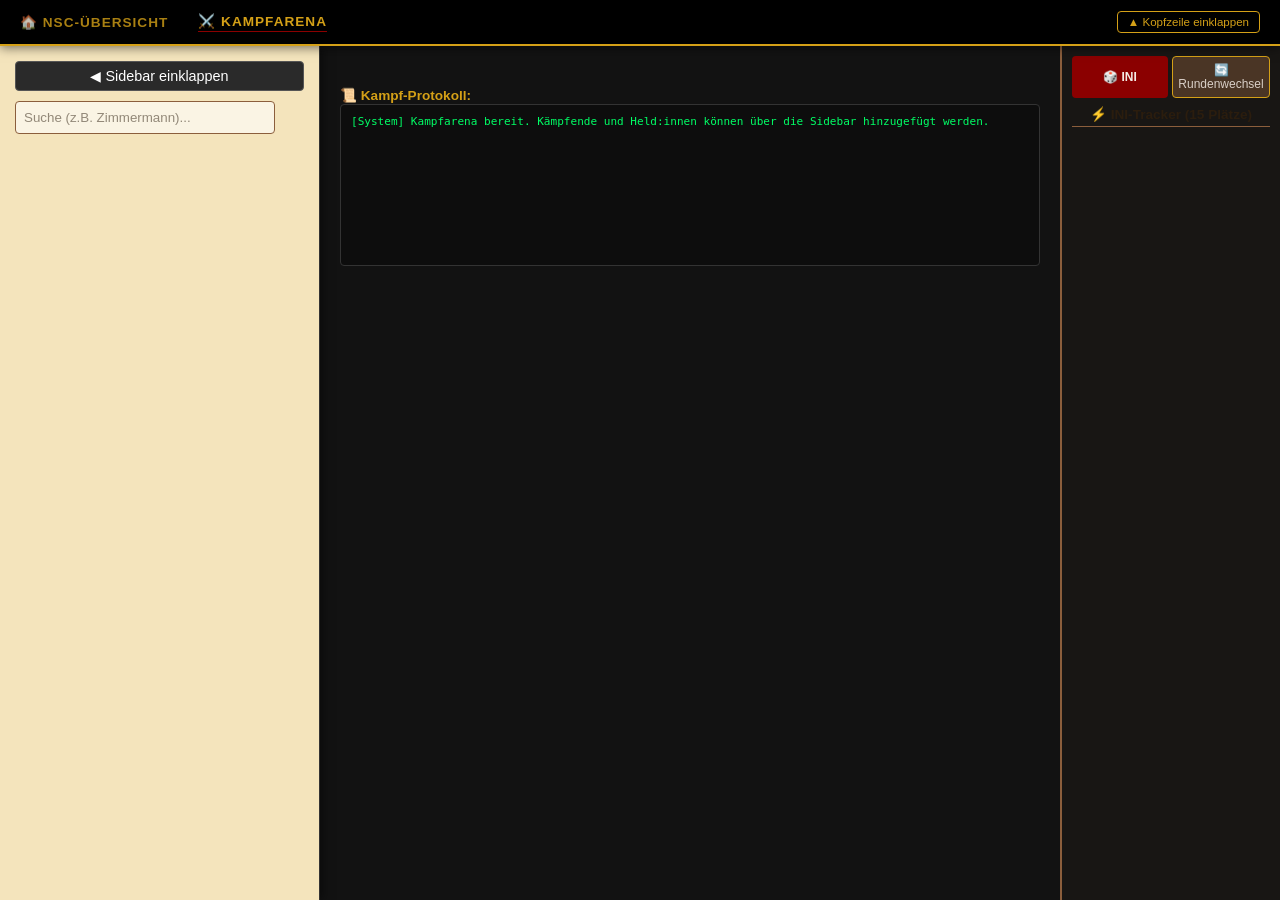
==== commit 946cf0cf: "Update" ====
--- a/kampfarena.html
+++ b/kampfarena.html
@@ -354,6 +354,144 @@
             font-size: 0.85em;
             color: #ccc;
         }
+
+        /* --- KAMPF-ARENA ERWEITERUNGEN --- */
+        .arena-layout {
+            display: flex;
+            flex-grow: 1;
+            overflow: hidden;
+            position: relative;
+        }
+
+        .arena-main-content {
+            flex-grow: 1;
+            overflow-y: auto;
+            padding: 20px;
+            display: flex;
+            flex-direction: column;
+            gap: 20px;
+        }
+
+        .arena-grid {
+            display: flex;
+            flex-wrap: wrap;
+            gap: 20px;
+            align-content: flex-start;
+        }
+
+        .ini-tracker-sidebar {
+            width: 220px;
+            background: #181614;
+            border-left: 2px solid var(--card-border);
+            display: flex;
+            flex-direction: column;
+            padding: 10px;
+            box-sizing: border-box;
+            overflow-y: auto;
+            flex-shrink: 0;
+        }
+
+        .ini-slot-item {
+            background: #262420;
+            border: 1px solid #443b32;
+            border-radius: 4px;
+            padding: 6px 8px;
+            margin-bottom: 6px;
+            font-size: 0.85em;
+            cursor: pointer;
+            display: flex;
+            justify-content: space-between;
+            align-items: center;
+            color: #d9cfc7;
+            transition: all 0.2s;
+        }
+
+        .ini-slot-item.active {
+            border-color: var(--highlight);
+            background: rgba(212, 160, 23, 0.15);
+            box-shadow: 0 0 8px rgba(212, 160, 23, 0.3);
+        }
+
+        .ini-slot-item.filled {
+            border-left: 4px solid var(--accent);
+        }
+
+        /* Arena Karten im Werkbank-Stil */
+        .arena-card {
+            background: var(--card-bg);
+            color: var(--text-main);
+            border: 4px double var(--card-border);
+            border-radius: 4px;
+            width: 380px;
+            padding: 12px;
+            box-shadow: 0 8px 25px rgba(0, 0, 0, 0.6);
+            font-family: 'Georgia', serif;
+            display: flex;
+            flex-direction: column;
+            gap: 10px;
+            position: relative;
+        }
+
+        .arena-card.active-card {
+            box-shadow: 0 0 15px 3px var(--highlight);
+            border-color: var(--highlight);
+        }
+
+        .stat-input-group {
+            display: flex;
+            align-items: center;
+            gap: 4px;
+        }
+
+        .stat-input-group input[type="number"] {
+            width: 50px;
+            background: rgba(255, 255, 255, 0.7);
+            border: 1px solid var(--card-border);
+            text-align: center;
+            font-weight: bold;
+            border-radius: 3px;
+            padding: 2px;
+        }
+
+        .weapon-table {
+            width: 100%;
+            border-collapse: collapse;
+            font-size: 0.85em;
+            margin-top: 5px;
+            background: rgba(0, 0, 0, 0.04);
+        }
+
+        .weapon-table th,
+        .weapon-table td {
+            border: 1px solid rgba(139, 94, 60, 0.3);
+            padding: 4px 6px;
+            text-align: left;
+        }
+
+        .weapon-table th {
+            background: rgba(139, 69, 19, 0.15);
+            font-size: 0.9em;
+        }
+
+        .action-btn-row {
+            display: grid;
+            grid-template-columns: repeat(4, 1fr);
+            gap: 4px;
+            margin-top: 6px;
+        }
+
+        /* Protokoll Terminal */
+        .arena-log-box {
+            background: #0d0d0d;
+            border: 1px solid #333;
+            color: #00ff66;
+            font-family: monospace;
+            padding: 10px;
+            border-radius: 4px;
+            height: 140px;
+            overflow-y: auto;
+            font-size: 0.85em;
+        }
     </style>
 </head>
 
@@ -373,18 +511,54 @@
     <div style="display: flex; flex-grow: 1; overflow: hidden; width: 100%;">
 
 
-        <div class="sidebar" id="mainSidebar">
-            <button class="toggle-sidebar-btn" onclick="toggleSidebar()">◀ Sidebar einklappen</button>
-            <input type="text" class="search-box" id="searchInput" placeholder="Suche (z.B. Zimmermann)..."
-                onkeyup="filterList()">
-
-            <!-- Hier werden die gefilterten Kampf-NSCs aufgelistet -->
-            <div id="nscList"></div>
-        </div>
-
         <!-- Arena Hauptbereich -->
-        <div class="arena-container" id="cardDeck">
-            <!-- Deine Arena-Inhalte -->
+        <div class="arena-layout">
+            <!-- Sidebar mit der NSC-Liste -->
+            <div class="sidebar" id="mainSidebar">
+                <button class="toggle-sidebar-btn" onclick="toggleSidebar()">◀ Sidebar einklappen</button>
+                <input type="text" class="search-box" id="searchInput" placeholder="Suche (z.B. Zimmermann)..."
+                    onkeyup="filterList()">
+                <div id="nscList"></div>
+            </div>
+
+            <!-- Arena Hauptbereich (Mitte) -->
+            <div class="arena-main-content">
+
+                <!-- Karten-Grid -->
+                <div class="arena-grid" id="arenaCardGrid">
+                    <!-- Aktive Kampf-Karten erscheinen hier -->
+                </div>
+
+                <!-- Gendersensitives Aktionsprotokoll am unteren Ende -->
+                <div>
+                    <label style="font-size: 0.85em; font-weight: bold; color: var(--highlight);">📜
+                        Kampf-Protokoll:</label>
+                    <div class="arena-log-box" id="arenaLog">
+                        [System] Kampfarena bereit. Kämpfende und Held:innen können über die Sidebar hinzugefügt werden.
+                    </div>
+                </div>
+            </div>
+
+            <!-- 15-Plätze INI-Tracker (Rechts am Rand, schmal) -->
+            <div class="ini-tracker-sidebar">
+                <!-- Buttons ganz oben im INI-Tracker -->
+                <div style="display: flex; gap: 4px; margin-bottom: 8px;">
+                    <button class="dsa-btn-primary" onclick="rollAllInitiatives()"
+                        style="flex: 1; font-size: 0.75em; padding: 6px 2px;" title="Initiative für alle würfeln">🎲
+                        INI</button>
+                    <button class="dsa-btn-secondary" onclick="nextCombatRound()"
+                        style="flex: 1; font-size: 0.75em; padding: 6px 2px; background: #4a3525; border-color: var(--highlight);"
+                        title="Nächste Kampfrunde (Setzt Mehrfach-Mali und Aktionen zurück)">🔄 Rundenwechsel</button>
+                </div>
+
+                <div
+                    style="font-size: 0.85em; font-weight: bold; border-bottom: 1px solid var(--card-border); padding-bottom: 4px; margin-bottom: 6px; text-align: center; color: var(--text-main);">
+                    ⚡ INI-Tracker (15 Plätze)
+                </div>
+                <div id="iniTrackerSlots">
+                    <!-- 15 feste Slots -->
+                </div>
+            </div>
         </div>
 
         <script>
@@ -521,7 +695,7 @@
                     // Aktive Waffe ermitteln (nach "main-weapon": true oder Fallback auf das erste Element)
                     const weapons = nsc.stats?.['combat-stats']?.weapons || [];
                     const activeWeapon = weapons.find(w => w['main-weapon'] === true || w['main-weapon'] === "true") || weapons[0] || {};
-                    
+
                     const wpnName = activeWeapon.name || 'Waffenlos';
                     const wpnTp = activeWeapon.hitpoints || activeWeapon.TP || '-';
                     const wpnTechName = activeWeapon['combat-technique'];
@@ -549,7 +723,8 @@
                     <strong>${name}</strong>
                     <small style="display: block; line-height: 1.4; margin-top: 2px;">
                         ${energyInfo} | RS: ${rs} | Schmerz: ${pain}<br>
-                        ${wpnName} (${wpnTp}) — ${combatTechStr}
+                        
+                        ${wpnName} (${wpnTp}) | ${combatTechStr}
                     </small>
                 `;
 
@@ -560,7 +735,422 @@
 
             function addNscToCombatArena(nsc) {
                 console.log("Ausgewählter Kampf-NSC für die Arena:", nsc.general.name);
-                // Hier kannst du die Logik einbauen, um den NSC in dein combatRoster-Array zu übernehmen
+                // Hier kannst du die Logik einbauen, um den NSC in Arena Hauptbereich zu übernehmen
+            }
+
+            // --- KAMPF-ARENA STATE & LOGIK ---
+            let activeCombatants = [];
+            let activeCombatantIndex = -1;
+
+            // 1. NSC aus der Sidebar in die Arena holen
+            function addNscToCombatArena(nsc) {
+                if (activeCombatants.some(c => c.id === nsc.id)) {
+                    logArenaAction(`Hinweis: ${nsc.general.name} ist bereits in der Arena.`);
+                    return;
+                }
+
+                const combatant = {
+                    id: nsc.id,
+                    name: nsc.general.name,
+                    type: nsc.profession?.category || 'Kämpfende Person',
+                    leMax: nsc.stats?.['derived-stats']?.LE || 30,
+                    leCurrent: nsc.stats?.['derived-stats']?.LE || 30,
+                    aeMax: nsc.stats?.['derived-stats']?.AE || 0,
+                    aeCurrent: nsc.stats?.['derived-stats']?.AE || 0,
+                    keMax: nsc.stats?.['derived-stats']?.KE || 0,
+                    keCurrent: nsc.stats?.['derived-stats']?.KE || 0,
+                    rs: nsc.stats?.['combat-stats']?.['armour-protection'] || 0,
+                    be: nsc.stats?.['combat-stats']?.['encumbrance'] || 0,
+                    pain: nsc.stats?.['combat-stats']?.['pain-level'] || 0,
+                    iniBase: parseInt(nsc.stats?.['derived-stats']?.INI) || 11,
+                    iniTotal: 0,
+                    weapons: nsc.stats?.['combat-stats']?.weapons || [],
+                    combatTechniques: nsc.stats?.abilities?.['combat-techniques'] || [],
+                    targetId: "",
+                    defensesUsedThisRound: 0,
+                    attackUsedThisRound: false // Begrenzung auf 1 AT/FK pro KR
+                };
+
+                activeCombatants.push(combatant);
+                logArenaAction(`<b>${combatant.name}</b> betritt die Kampf-Arena.`);
+                renderIniTracker();
+                renderArenaCards();
+            }
+
+            // 2. Initiative für alle Teilnehmer würfeln (INI = Basis + 1W6 - BE - Schmerz)
+            function rollAllInitiatives() {
+                if (activeCombatants.length === 0) {
+                    logArenaAction("Keine Kämpfenden in der Arena vorhanden.");
+                    return;
+                }
+
+                activeCombatants.forEach(c => {
+                    const w6 = Math.floor(Math.random() * 6) + 1;
+                    c.iniTotal = c.iniBase + w6 - c.be - c.pain;
+                });
+
+                // Absteigend sortieren nach INI, bei Gleichstand nach INI-Basis
+                activeCombatants.sort((a, b) => b.iniTotal - a.iniTotal || b.iniBase - a.iniBase);
+                activeCombatantIndex = 0;
+
+                logArenaAction("🎲 Initiative für alle Beteiligten gewürfelt und sortiert.");
+                renderIniTracker();
+                renderArenaCards();
+            }
+
+            // 3. 15-Plätze INI-Tracker rendern (rechts am Rand)
+            function renderIniTracker() {
+                const container = document.getElementById('iniTrackerSlots');
+                container.innerHTML = "";
+
+                for (let i = 0; i < 15; i++) {
+                    const combatant = activeCombatants[i];
+                    const slotDiv = document.createElement('div');
+                    slotDiv.className = `ini-slot-item ${combatant ? 'filled' : ''} ${i === activeCombatantIndex ? 'active' : ''}`;
+
+                    if (combatant) {
+                        slotDiv.innerHTML = `
+                <span style="overflow: hidden; text-overflow: ellipsis; white-space: nowrap; max-width: 130px;">
+                    <b>#${i + 1}</b> ${combatant.name}
+                </span>
+                <span style="color: var(--highlight); font-weight: bold;">(${combatant.iniTotal})</span>
+            `;
+                        slotDiv.onclick = () => setActiveCombatant(i);
+                    } else {
+                        slotDiv.innerHTML = `<span style="opacity: 0.4;">#${i + 1} [frei]</span><span>-</span>`;
+                    }
+                    container.appendChild(slotDiv);
+                }
+            }
+
+            function setActiveCombatant(index) {
+                activeCombatantIndex = index;
+                renderIniTracker();
+                renderArenaCards();
+                if (activeCombatants[index]) {
+                    logArenaAction(`👉 Akt an der Reihe: <b>${activeCombatants[index].name}</b>.`);
+                }
+            }
+
+            // --- 3.1. RUNDENWECHSEL FUNKTION ---
+            function nextCombatRound() {
+                activeCombatants.forEach(c => {
+                    c.defensesUsedThisRound = 0;
+                    c.attackUsedThisRound = false; // Reset der Aktionssperre
+                });
+                logArenaAction(`🔄 <b>Rundenwechsel:</b> Alle Verteidigungen und Attacken-Sperren wurden zurückgesetzt.`);
+                renderArenaCards();
+            }
+
+            // 4. Arena-Karten rendern (mit exakten Vorgaben)
+            function renderArenaCards() {
+                const grid = document.getElementById('arenaCardGrid');
+                grid.innerHTML = "";
+
+                if (activeCombatants.length === 0) {
+                    grid.innerHTML = `<div style="color: #777; font-style: italic; padding: 20px;">Die Arena ist leer. Wähle links in der Sidebar Kämpfende aus.</div>`;
+                    return;
+                }
+
+                activeCombatants.forEach((c, idx) => {
+                    const isActive = (idx === activeCombatantIndex);
+                    const card = document.createElement('div');
+                    card.className = `arena-card ${isActive ? 'active-card' : ''}`;
+
+                    const targetOptions = activeCombatants
+                        .filter(o => o.id !== c.id)
+                        .map(o => `<option value="${o.id}" ${c.targetId === o.id ? 'selected' : ''}>${o.name}</option>`)
+                        .join('');
+
+                    const isMagical = c.aeMax > 0;
+                    const isClerical = c.keMax > 0;
+
+                    // Waffentabelle (Nur Name, RW, AT/FK, PA, TP - OHNE Tech, Leiteigenschaft etc.)
+                    let weaponsHtml = "";
+                    if (c.weapons && c.weapons.length > 0) {
+                        weaponsHtml = `<table class="weapon-table"><tr><th>Waffe</th><th>RW</th><th>AT/FK</th><th>PA</th><th>TP</th></tr>`;
+                        c.weapons.forEach((w, wIdx) => {
+                            const isMain = w['main-weapon'] === true || w['main-weapon'] === "true";
+                            let atVal = 10, paVal = 5;
+                            const techName = w['combat-technique'] || 'Standard';
+                            const techObj = c.combatTechniques.find(t => t.name === techName);
+
+                            if (techObj) {
+                                atVal = (techObj.AT !== undefined) ? techObj.AT : (techObj.KTW || 10);
+                                paVal = (techObj.PA !== undefined) ? techObj.PA : Math.floor((techObj.KTW || 10) / 2);
+                            }
+
+                            const effectiveAT = atVal - c.pain;
+                            const effectivePA = paVal - c.pain;
+                            const tpStr = w.hitpoints || w.TP || '1W6';
+                            const rwStr = w['melee-weapon-reach'] || 'mittel';
+
+                            weaponsHtml += `
+                    <tr style="${isMain ? 'background: rgba(212,160,23,0.15);' : ''}">
+                        <td><input type="radio" name="main-weapon-${c.id}" ${isMain ? 'checked' : ''} onclick="setMainWeapon('${c.id}', ${wIdx})"> <b>${w.name}</b></td>
+                        <td>${rwStr}</td>
+                        <td>${effectiveAT}</td>
+                        <td>${effectivePA}</td>
+                        <td>${tpStr}</td>
+                    </tr>
+                `;
+                        });
+                        weaponsHtml += `</table>`;
+                    } else {
+                        weaponsHtml = `<div style="font-size: 0.85em; font-style: italic;">Standard: Raufen (1W6)</div>`;
+                    }
+
+                    // Aktive Werte für Buttons
+                    const activeWeapon = c.weapons.find(w => w['main-weapon'] === true || w['main-weapon'] === "true") || c.weapons[0] || { name: 'Raufen', hitpoints: '1W6', 'combat-technique': 'Raufen' };
+                    let defaultAT = 11, defaultPA = 6;
+                    const techObj = c.combatTechniques.find(t => t.name === activeWeapon['combat-technique']);
+                    if (techObj) {
+                        defaultAT = (techObj.AT !== undefined) ? techObj.AT : (techObj.KTW || 10);
+                        defaultPA = (techObj.PA !== undefined) ? techObj.PA : Math.floor((techObj.KTW || 10) / 2);
+                    }
+                    const effAT = defaultAT - c.pain;
+                    const basePA = defaultPA - c.pain;
+                    const baseAW = 6;
+
+                    const defenseMalus = c.defensesUsedThisRound * 3;
+                    const currentPA = Math.max(0, basePA - defenseMalus);
+                    const currentAW = Math.max(0, baseAW - defenseMalus);
+                    const isRanged = activeWeapon['combat-technique'] && ['Bogen', 'Armbrüste', 'Wurfwaffen', 'Schleudern'].includes(activeWeapon['combat-technique']);
+
+                    const defenseTooltip = `Verteidigungen in dieser KR: ${c.defensesUsedThisRound} (Malus: -${defenseMalus})`;
+                    const attackDisabledAttr = c.attackUsedThisRound ? 'disabled style="opacity:0.5; cursor:not-allowed;"' : '';
+
+                    card.innerHTML = `
+            <div style="display: flex; justify-content: space-between; align-items: center; border-bottom: 2px solid var(--card-border); padding-bottom: 6px;">
+                <h3 style="margin: 0; font-size: 1.2em;">${c.name}</h3>
+                <button onclick="removeCombatant('${c.id}')" style="background: none; border: none; cursor: pointer; color: var(--accent); font-weight: bold;">✕</button>
+            </div>
+
+            <!-- Ressourcen: Bedingt gerendert (nur LeP, sowie AsP/KaP wenn vorhanden) -->
+            <div style="display: flex; flex-wrap: wrap; gap: 8px; background: rgba(0,0,0,0.05); padding: 6px; border-radius: 4px;">
+                <div class="stat-input-group">
+                    <label style="font-weight:bold; font-size:0.85em;">LeP:</label>
+                    <input type="number" value="${c.leCurrent}" onchange="updateResource('${c.id}', 'leCurrent', this.value)">
+                    <span style="font-size:0.85em;">/ ${c.leMax}</span>
+                </div>
+
+                ${isMagical ? `
+                <div class="stat-input-group">
+                    <label style="font-weight:bold; font-size:0.85em;">AsP:</label>
+                    <input type="number" value="${c.aeCurrent}" onchange="updateResource('${c.id}', 'aeCurrent', this.value)">
+                    <span style="font-size:0.85em;">/ ${c.aeMax}</span>
+                </div>` : ''}
+
+                ${isClerical ? `
+                <div class="stat-input-group">
+                    <label style="font-weight:bold; font-size:0.85em;">KaP:</label>
+                    <input type="number" value="${c.keCurrent}" onchange="updateResource('${c.id}', 'keCurrent', this.value)">
+                    <span style="font-size:0.85em;">/ ${c.keMax}</span>
+                </div>` : ''}
+
+                <div class="stat-input-group">
+                    <label style="font-weight:bold; font-size:0.85em;">Schmerz:</label>
+                    <select onchange="updatePain('${c.id}', this.value)" style="font-size:0.85em;">
+                        <option value="0" ${c.pain === 0 ? 'selected' : ''}>0</option>
+                        <option value="1" ${c.pain === 1 ? 'selected' : ''}>1</option>
+                        <option value="2" ${c.pain === 2 ? 'selected' : ''}>2</option>
+                        <option value="3" ${c.pain === 3 ? 'selected' : ''}>3</option>
+                        <option value="4" ${c.pain === 4 ? 'selected' : ''}>4</option>
+                    </select>
+                </div>
+            </div>
+
+            <!-- Rüstung & Belastung -->
+            <div style="display: flex; align-items: center; gap: 10px; font-size: 0.9em; background: rgba(0,0,0,0.03); padding: 4px 6px; border-radius: 3px;">
+                <div class="stat-input-group">
+                    <label style="font-weight:bold; font-size:0.85em;">🛡️ RS:</label>
+                    <input type="number" value="${c.rs}" onchange="updateResource('${c.id}', 'rs', this.value)">
+                </div>
+                <div>🎒 <b>BE:</b> ${c.be}</div>
+            </div>
+
+            <div>${weaponsHtml}</div>
+
+            <!-- Gegner-Zuordnung -->
+            <div style="display: flex; align-items: center; gap: 6px;">
+                <label style="font-size: 0.85em; font-weight: bold;">Gegner:in:</label>
+                <select onchange="setTarget('${c.id}', this.value)" style="flex-grow: 1; font-size: 0.85em; padding: 2px;">
+                    <option value="">-- Ziel wählen --</option>
+                    ${targetOptions}
+                </select>
+            </div>
+
+            <!-- Buttons mit AT/FK-Limitierung auf 1 pro KR -->
+            <div class="action-btn-row">
+                ${isRanged ?
+                            `<button class="dsa-btn-primary" onclick="performAttack('${c.id}', 'FK', ${effAT})" ${attackDisabledAttr}>🎲 FK (${effAT})</button>` :
+                            `<button class="dsa-btn-primary" onclick="performAttack('${c.id}', 'AT', ${effAT})" ${attackDisabledAttr}>🎲 AT (${effAT})</button>`
+                        }
+                <button class="dsa-btn-secondary" onclick="performDefense('${c.id}', 'PA', ${basePA})" title="${defenseTooltip}">🛡️ PA (${currentPA})</button>
+                <button class="dsa-btn-secondary" onclick="performDefense('${c.id}', 'AW', ${baseAW})" title="${defenseTooltip}">🏃 AW (${currentAW})</button>
+            </div>
+        `;
+                    grid.appendChild(card);
+                });
+            }
+
+            // 4.1 Arena-Karten Waffe aktivieren
+
+            function setMainWeapon(combatantId, weaponIndex) {
+                const c = activeCombatants.find(item => item.id === combatantId);
+                if (c && c.weapons) {
+                    c.weapons.forEach((w, idx) => {
+                        w['main-weapon'] = (idx === weaponIndex);
+                    });
+                    renderArenaCards();
+                    logArenaAction(`<b>${c.name}</b> wechselt die aktive Waffe zu <b>${c.weapons[weaponIndex].name}</b>.`);
+                }
+            }
+
+            // 5. Interaktive State-Aktualisierungen & Schadens-Engine
+            function updateResource(id, field, val) {
+                const c = activeCombatants.find(item => item.id === id);
+                if (c) {
+                    c[field] = parseInt(val) || 0;
+                    checkPainThreshold(c);
+                    renderArenaCards();
+                }
+            }
+
+            function updatePain(id, val) {
+                const c = activeCombatants.find(item => item.id === id);
+                if (c) {
+                    c.pain = parseInt(val) || 0;
+                    logArenaAction(`Zustand geändert: <b>${c.name}</b> hat nun Schmerz-Stufe ${c.pain} (-${c.pain} auf alle Proben).`);
+                    renderArenaCards();
+                }
+            }
+
+            function setTarget(id, targetId) {
+                const c = activeCombatants.find(item => item.id === id);
+                const target = activeCombatants.find(item => item.id === targetId);
+                if (c) {
+                    c.targetId = targetId;
+                    if (target) {
+                        logArenaAction(`Zielzuordnung: <b>${c.name}</b> visiert <b>${target.name}</b> an.`);
+                    }
+                }
+            }
+
+            function removeCombatant(id) {
+                activeCombatants = activeCombatants.filter(c => c.id !== id);
+                renderIniTracker();
+                renderArenaCards();
+                logArenaAction("Eine Person wurde aus der Arena entfernt.");
+            }
+
+            // Automatische Schmerzschwellen-Überprüfung nach DSA 5 Regeln
+            function checkPainThreshold(c) {
+                const ratio = c.leCurrent / c.leMax;
+                let newPain = 0;
+                if (c.leCurrent <= 5) newPain = 4;
+                else if (ratio <= 0.25) newPain = 3;
+                else if (ratio <= 0.50) newPain = 2;
+                else if (ratio <= 0.75) newPain = 1;
+
+                if (newPain !== c.pain) {
+                    c.pain = newPain;
+                    logArenaAction(`⚠️ Schmerz-Automatismus: <b>${c.name}</b> erreicht aufgrund von ${c.leCurrent}/${c.leMax} LeP automatisch Schmerz-Stufe ${c.pain}.`);
+                }
+            }
+
+            // 6. Angriffs-, Verteidigungs- & Schadens-Resolver
+            function performAttack(attackerId, type, skillVal) {
+                const attacker = activeCombatants.find(c => c.id === attackerId);
+                if (!attacker) return;
+
+                if (attacker.attackUsedThisRound) {
+                    logArenaAction(`⚠️ ${attacker.name} hat in dieser Kampfrunde bereits eine Attacke/Fernkampfwangriff ausgeführt.`);
+                    return;
+                }
+
+                attacker.attackUsedThisRound = true; // Aktion für diese KR sperren
+                renderArenaCards();
+
+                const roll = Math.floor(Math.random() * 20) + 1;
+                let isSuccess = roll <= skillVal;
+                let resultStr = roll === 1 ? `🌟 KRITISCHER ERFOLG` : (roll === 20 ? `💀 PATZER` : (isSuccess ? `✅ ERFOLG (${roll} <= ${skillVal})` : `❌ MISSLUNGEN (${roll} > ${skillVal})`));
+
+                logArenaAction(`[Angriff] <b>${attacker.name}</b> führt ${type} aus: ${resultStr}`);
+
+                if (isSuccess && attacker.targetId) {
+                    const target = activeCombatants.find(c => c.id === attacker.targetId);
+                    if (target) {
+                        logArenaAction(`👉 <b>${target.name}</b> wird angegriffen und muss reagieren!`);
+                    }
+                }
+            }
+
+            function performDefense(defenderId, type, baseDefenseVal) {
+                const defender = activeCombatants.find(c => c.id === defenderId);
+                if (!defender) return;
+
+                // 1. Kumulativen Malus berechnen VOR dem Erhöhen des Zählers für DIESE Verteidigung
+                // 1. Verteidigung: 0 Malus (defensesUsedThisRound = 0)
+                // 2. Verteidigung: -3 Malus (defensesUsedThisRound = 1)
+                // 3. Verteidigung: -6 Malus (defensesUsedThisRound = 2) usw.
+                const activeMalus = defender.defensesUsedThisRound * 3;
+                const effectiveDefenseVal = Math.max(0, baseDefenseVal - activeMalus);
+
+                // Verteidigungs-Zähler für diese KR direkt erhöhen (gilt für jede genutzte Verteidigung!)
+                defender.defensesUsedThisRound++;
+
+                const roll = Math.floor(Math.random() * 20) + 1;
+                let isSuccess = roll <= effectiveDefenseVal;
+                let resultStr = "";
+
+                if (roll === 1) {
+                    resultStr = `🌟 KRITISCHE VERTEIDIGUNG (Passierschlag-Chance!)`;
+                    isSuccess = true;
+                } else if (roll === 20) {
+                    resultStr = `💀 VERTEIDIGUNGS-PATZER`;
+                    isSuccess = false;
+                } else if (isSuccess) {
+                    resultStr = `🛡️ ${type} GELUNGEN (Wurf: ${roll} <= ${effectiveDefenseVal}, Malus: -${activeMalus})`;
+                } else {
+                    resultStr = `❌ ${type} MISSGLÜCKT (Wurf: ${roll} > ${effectiveDefenseVal}, Malus: -${activeMalus})`;
+                }
+
+                logArenaAction(`[Verteidigung] <b>${defender.name}</b> führt ${type} aus: ${resultStr}`);
+
+                // Schadensabzug erfolgt NUR bei misslungener Verteidigung
+                if (!isSuccess) {
+                    const attacker = activeCombatants.find(c => c.targetId === defender.id);
+                    let tpRolled = 5;
+                    let weaponName = "Waffenangriff";
+
+                    if (attacker && attacker.weapons && attacker.weapons.length > 0) {
+                        const wpn = attacker.weapons.find(w => w['main-weapon'] === true) || attacker.weapons[0];
+                        weaponName = wpn.name;
+                        if (wpn.hitpoints && wpn.hitpoints.includes('1W6')) {
+                            const w6 = Math.floor(Math.random() * 6) + 1;
+                            const bonus = parseInt(wpn.hitpoints.split('+')[1]) || 0;
+                            tpRolled = w6 + bonus;
+                        }
+                    }
+
+                    const sp = Math.max(0, tpRolled - defender.rs);
+                    defender.leCurrent = Math.max(0, defender.leCurrent - sp);
+                    checkPainThreshold(defender);
+
+                    logArenaAction(`💥 <b>Schadensrechner:</b> ${weaponName} trifft ${defender.name}! TP: ${tpRolled} - RS: ${defender.rs} = <b>${sp} SP</b> abgezogen. Verbleibende LeP: ${defender.leCurrent}/${defender.leMax}.`);
+                }
+
+                // UI aktualisieren, damit die Buttons den neuen Malus für die nächste Aktion anzeigen
+                renderArenaCards();
+            }
+
+            // 7. Gendersensitives Protokoll
+            function logArenaAction(msg) {
+                const logBox = document.getElementById('arenaLog');
+                const timeStr = new Date().toLocaleTimeString();
+                logBox.innerHTML += `<div>[${timeStr}] ${msg}</div>`;
+                logBox.scrollTop = logBox.scrollHeight;
             }
 
             // --- EIN- UND AUSKLAPP-STEUERUNG ---
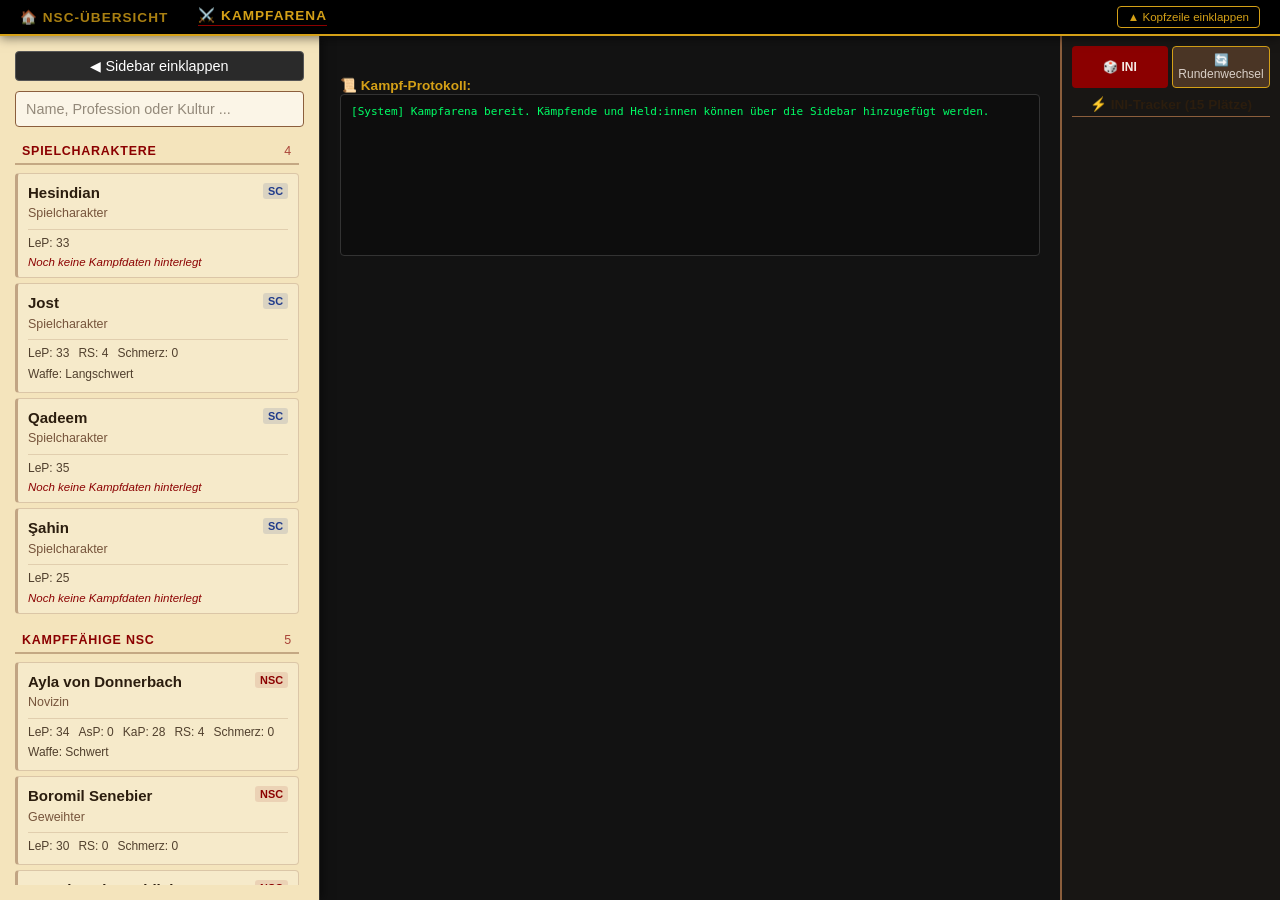
==== commit 1e55e973: "Update" ====
--- a/kampfarena.html
+++ b/kampfarena.html
@@ -234,23 +234,26 @@
             display: block;
         }
 
+
         /* --- SUCHFELD & LISTEN-ELEMENTE --- */
         .search-box {
-            width: 90%;
-            padding: 8px;
+            width: 100%;
+            padding: 9px 10px;
             border: 1px solid #8b5e3c;
             border-radius: 4px;
-            margin-bottom: 10px;
-            background: rgba(255, 255, 255, 0.6);
+            margin-bottom: 12px;
+            background: rgba(255, 255, 255, 0.65);
             color: var(--text-main);
             box-sizing: border-box;
             font-family: inherit;
+            font-size: 0.9em;
         }
 
         .search-box:focus {
             outline: none;
             border-color: var(--accent);
-            background: rgba(255, 255, 255, 0.9);
+            background: rgba(255, 255, 255, 0.95);
+            box-shadow: 0 0 0 2px rgba(139, 0, 0, 0.12);
         }
 
         .search-box::placeholder {
@@ -261,30 +264,132 @@
             flex-grow: 1;
             overflow-y: auto;
             padding-right: 5px;
+            display: flex;
+            flex-direction: column;
+            gap: 5px;
+        }
+
+        .list-group-heading {
+            display: flex;
+            justify-content: space-between;
+            align-items: center;
+            margin-top: 9px;
+            margin-bottom: 3px;
+            padding: 5px 7px;
+            border-bottom: 2px solid rgba(139, 94, 60, 0.45);
+            color: var(--accent);
+            font-size: 0.78em;
+            font-weight: bold;
+            letter-spacing: 0.06em;
+            text-transform: uppercase;
+        }
+
+        .list-group-heading:first-child {
+            margin-top: 0;
+        }
+
+        .list-group-count {
+            font-weight: normal;
+            opacity: 0.7;
         }
 
         .list-item {
-            padding: 8px 10px;
-            border-bottom: 1px solid rgba(139, 94, 60, 0.3);
+            padding: 9px 10px;
+            border: 1px solid rgba(139, 94, 60, 0.25);
+            border-left: 3px solid rgba(139, 94, 60, 0.5);
+            background: rgba(255, 255, 255, 0.22);
             cursor: pointer;
             color: var(--text-main);
             border-radius: 4px;
-            transition: background 0.2s;
-        }
-
-        .list-item:hover {
-            background: rgba(255, 255, 255, 0.6);
-        }
-
-        .list-item strong {
+            transition: background 0.15s, border-color 0.15s;
+        }
+
+        .list-item:hover,
+        .list-item:focus {
+            background: rgba(255, 255, 255, 0.75);
+            border-color: var(--card-border);
+            outline: none;
+        }
+
+        .list-item:focus-visible {
+            box-shadow: 0 0 0 2px var(--accent);
+        }
+
+        .list-item-header {
+            display: flex;
+            justify-content: space-between;
+            align-items: flex-start;
+            gap: 6px;
+        }
+
+        .list-item-name {
+            font-weight: bold;
+            font-size: 0.94em;
+            line-height: 1.3;
+            overflow-wrap: anywhere;
+        }
+
+        .list-item-badge {
+            flex-shrink: 0;
+            padding: 2px 5px;
+            border-radius: 3px;
+            font-size: 0.68em;
+            font-weight: bold;
+            background: rgba(139, 94, 60, 0.15);
+            color: var(--text-main);
+        }
+
+        .list-item-badge.sc {
+            background: rgba(30, 58, 138, 0.13);
+            color: #1e3a8a;
+        }
+
+        .list-item-badge.nsc {
+            background: rgba(139, 0, 0, 0.1);
+            color: #8b0000;
+        }
+
+        .list-item-profession {
             display: block;
-            font-size: 0.95em;
-        }
-
-        .list-item small {
-            color: var(--accent);
-            font-size: 0.8em;
-        }
+            margin-top: 3px;
+            font-size: 0.78em;
+            color: #76543b;
+            line-height: 1.3;
+        }
+
+        .list-item-stats {
+            display: flex;
+            flex-wrap: wrap;
+            gap: 4px 9px;
+            margin-top: 7px;
+            padding-top: 5px;
+            border-top: 1px solid rgba(139, 94, 60, 0.2);
+            font-size: 0.75em;
+            line-height: 1.4;
+            color: #51402e;
+        }
+
+        .list-item-stats span {
+            white-space: nowrap;
+        }
+
+        .list-item-status {
+            display: block;
+            margin-top: 5px;
+            font-size: 0.72em;
+            font-style: italic;
+            color: #8b0000;
+        }
+
+        .list-empty {
+            padding: 18px 10px;
+            text-align: center;
+            color: #76543b;
+            font-size: 0.85em;
+            font-style: italic;
+            line-height: 1.5;
+        }
+
 
         /* --- ARENA HAUPTBEREICH --- */
         .arena-container {
@@ -437,6 +542,21 @@
             border-color: var(--highlight);
         }
 
+        .arena-export-btn {
+            background: none;
+            border: none;
+            cursor: pointer;
+            padding: 2px 4px;
+            font-size: 1.1em;
+            opacity: 0.8;
+            transition: opacity 0.2s, transform 0.2s;
+        }
+
+        .arena-export-btn:hover {
+            opacity: 1;
+            transform: scale(1.1);
+        }
+
         .stat-input-group {
             display: flex;
             align-items: center;
@@ -471,6 +591,58 @@
         .weapon-table th {
             background: rgba(139, 69, 19, 0.15);
             font-size: 0.9em;
+        }
+
+        /* Manuelle Kampfaktionen */
+        .manual-action-row {
+            display: flex;
+            align-items: end;
+            gap: 4px;
+            flex-wrap: nowrap;
+            width: 100%;
+            margin-bottom: 8px;
+        }
+
+        .manual-action-field {
+            display: flex;
+            flex-direction: column;
+            gap: 2px;
+            min-width: 0;
+            flex: 1;
+        }
+
+        .manual-action-field label {
+            font-size: 0.75em;
+            white-space: nowrap;
+            opacity: 0.85;
+        }
+
+        .manual-roll-input {
+            width: 100%;
+            min-width: 0;
+            box-sizing: border-box;
+            padding: 5px 2px;
+            text-align: center;
+        }
+
+        .manual-roll-button {
+            flex: 0 0 32px;
+            width: 32px;
+            height: 32px;
+            padding: 0;
+            border: none;
+            border-radius: 5px;
+            cursor: pointer;
+            font-size: 16px;
+            color: white;
+        }
+
+        .manual-attack-button {
+            background: #a83232;
+        }
+
+        .manual-attack-button:hover {
+            background: #c94343;
         }
 
         .action-btn-row {
@@ -516,8 +688,8 @@
             <!-- Sidebar mit der NSC-Liste -->
             <div class="sidebar" id="mainSidebar">
                 <button class="toggle-sidebar-btn" onclick="toggleSidebar()">◀ Sidebar einklappen</button>
-                <input type="text" class="search-box" id="searchInput" placeholder="Suche (z.B. Zimmermann)..."
-                    onkeyup="filterList()">
+                <input type="search" class="search-box" id="searchInput" placeholder="Name, Profession oder Kultur ..."
+                    aria-label="Charakterliste durchsuchen" oninput="filterList()">
                 <div id="nscList"></div>
             </div>
 
@@ -562,180 +734,466 @@
         </div>
 
         <script>
-            let nscDatabase = [];
+
+            let characterDatabase = [];
             let openCards = new Set();
             let currentYear = 1009;
             let activeFilters = {};
 
-            // Beim Laden der Seite direkt ausführen
-            document.addEventListener('DOMContentLoaded', () => {
-                loadNscsFromCloud();
+            // Beim Laden der Seite beide Datenquellen einlesen
+            document.addEventListener("DOMContentLoaded", () => {
+                loadCharactersFromIndex();
             });
 
-            async function loadNscsFromCloud(forceReload = false) {
-                nscDatabase = [];
-                const cacheKey = 'nsc_database_persistent_v1';
-                const cacheTimestampKey = 'nsc_database_timestamp_v1';
-                const maxCacheAge = 60 * 60 * 1000; // 1 Stunde Cache
-
-                const cachedTimestamp = parseInt(localStorage.getItem(cacheTimestampKey) || '0', 10);
-                if (!forceReload && (Date.now() - cachedTimestamp) < maxCacheAge) {
-                    const cachedData = localStorage.getItem(cacheKey);
-                    if (cachedData) {
-                        try {
-                            nscDatabase = JSON.parse(cachedData);
-                            console.log(`[Cache] ${nscDatabase.length} NSCs aus LocalStorage geladen.`);
-                            filterList();
-                            return;
-                        } catch (e) {
-                            localStorage.removeItem(cacheKey);
+
+
+
+            async function loadCharactersFromIndex() {
+                console.log("Lade Charakterdaten über den Datenindex ...");
+
+                try {
+                    // Datenindex dynamisch laden.
+                    // Der Zeitstempel verhindert, dass ein veralteter Index aus dem
+                    // Modul-Cache verwendet wird.
+                    const indexUrl = new URL(
+                        `./js/data-index.js?v=${Date.now()}`,
+                        document.baseURI
+                    );
+
+                    const dataIndex = await import(indexUrl.href);
+
+                    const scFiles = dataIndex.SC_FILES || [];
+                    const nscFiles = dataIndex.NSC_FILES || [];
+
+                    console.log(`Datenindex geladen: ${scFiles.length} SC, ${nscFiles.length} NSC.`);
+
+                    // Unterstützt sowohl einfache Dateinamen als auch Einträge
+                    // mit explizitem Pfad oder Dateinamen.
+                    function resolveFileInfo(entry, sourceType) {
+                        let filePath;
+
+                        if (typeof entry === "string") {
+                            filePath = entry;
+                        } else if (entry && typeof entry === "object") {
+                            filePath = entry.path || entry.filename || entry.file || entry.name;
                         }
+
+                        if (!filePath || typeof filePath !== "string") {
+                            throw new Error(`Ungültiger Dateieintrag: ${JSON.stringify(entry)}`);
+                        }
+
+                        filePath = filePath.replace(/^\.\/+/, "");
+
+                        if (!filePath.startsWith("data/")) {
+                            filePath = `data/${sourceType}/${filePath}`;
+                        }
+
+                        return {
+                            sourceType,
+                            filename: filePath.split("/").pop(),
+                            url: new URL(`./${filePath}`, document.baseURI)
+                        };
                     }
-                }
-
-                try {
-                    const githubUser = "StaubundSterne";
-                    const repoName = "Aventurische_Werkbank";
-                    const apiUrl = `https://api.github.com/repos/${githubUser}/${repoName}/contents/data/nsc`;
-
-                    const token = localStorage.getItem('github_pat');
-                    const headers = { 'Accept': 'application/vnd.github.v3+json' };
-                    if (token) headers['Authorization'] = `Bearer ${token.trim()}`;
-
-                    const response = await fetch(apiUrl, { headers: headers });
-                    if (!response.ok) throw new Error("GitHub-Verzeichnis nicht erreichbar.");
-
-                    const files = await response.json();
-                    const jsonFiles = Array.isArray(files) ? files.filter(file => file.name.endsWith('.json')) : [];
-
-                    const batchSize = 16;
-                    for (let i = 0; i < jsonFiles.length; i += batchSize) {
-                        const batch = jsonFiles.slice(i, i + batchSize);
-                        const batchPromises = batch.map(async (fileObj) => {
-                            try {
-                                const fileRes = await fetch(fileObj.download_url);
-                                if (!fileRes.ok) return null;
-                                const json = await fileRes.json();
-                                json._filename = fileObj.name;
-                                return json;
-                            } catch (err) {
-                                return null;
+
+                    const files = [
+                        ...scFiles.map(file => resolveFileInfo(file, "sc")),
+                        ...nscFiles.map(file => resolveFileInfo(file, "nsc"))
+                    ];
+
+                    // Alle Charakterdateien parallel laden.
+                    const results = await Promise.allSettled(
+                        files.map(async file => {
+                            const response = await fetch(file.url.href, {
+                                cache: "no-cache"
+                            });
+
+                            if (!response.ok) {
+                                throw new Error(
+                                    `HTTP ${response.status} beim Laden von ${file.url.pathname}`
+                                );
                             }
+
+                            const data = await response.json();
+
+                            return {
+                                sourceType: file.sourceType,
+                                filename: file.filename,
+                                data
+                            };
+                        })
+                    );
+
+                    // Erfolgreich geladene Datensätze übernehmen.
+                    characterDatabase = results
+                        .filter(result => result.status === "fulfilled")
+                        .map(result => result.value);
+
+                    // Fehlerhafte Dateien einzeln diagnostizieren.
+                    const failedFiles = results
+                        .map((result, index) => ({
+                            result,
+                            file: files[index]
+                        }))
+                        .filter(item => item.result.status === "rejected");
+
+                    if (failedFiles.length > 0) {
+                        console.warn(
+                            `${failedFiles.length} Charakterdatei(en) konnten nicht geladen werden:`
+                        );
+
+                        failedFiles.forEach(item => {
+                            console.warn(
+                                item.file.sourceType,
+                                item.file.filename,
+                                item.result.reason
+                            );
                         });
-
-                        const batchResults = await Promise.all(batchPromises);
-                        let hasNewData = false;
-                        batchResults.forEach(nsc => {
-                            if (nsc !== null) {
-                                nscDatabase.push(nsc);
-                                hasNewData = true;
-                            }
-                        });
-                        if (hasNewData) filterList();
                     }
 
-                    try {
-                        localStorage.setItem(cacheKey, JSON.stringify(nscDatabase));
-                        localStorage.setItem(cacheTimestampKey, Date.now().toString());
-                    } catch (e) { }
-
-                } catch (err) {
-                    console.warn("⚠️ Fallback aktiv:", err.message);
-                    // Lokaler Fallback falls nötig
+                    console.log(
+                        `Charakterdaten geladen: ${characterDatabase.length} von ${files.length}.`
+                    );
+
+                    // Bestehende Sidebar-Filterung und Darstellung verwenden.
                     filterList();
-                }
-            }
+
+                } catch (error) {
+                    console.error("Fehler beim Laden des Datenindex:", error);
+                    characterDatabase = [];
+                    filterList();
+                }
+            }
+
 
             function toggleFilterDrawer() {
                 document.getElementById('filterDrawer').classList.toggle('open');
             }
 
-            function filterList() {
-                const searchInput = document.getElementById('searchInput').value.toLowerCase();
-                const searchTokens = searchInput.split(/\s+/).filter(t => t.length > 0);
-
-                const filtered = nscDatabase.filter(nsc => {
-                    // ENTSCHEIDENDER UNTERSCHIED: Nur NSCs mit vorhandenen combat-stats zulassen!
-                    if (!nsc.stats || !nsc.stats['combat-stats'] || !nsc.stats['combat-stats'].weapons || nsc.stats['combat-stats'].weapons.length === 0) {
+
+
+            function getCharacterDisplayName(entry) {
+                const data = entry.data;
+
+                return (
+                    data.general?.name ||
+                    data.metadata?.name ||
+                    entry.filename.replace(/\.json$/i, '')
+                );
+            }
+
+
+            function getCharacterTypeLabel(entry) {
+                if (entry.sourceType === 'sc') {
+                    return 'Spielcharakter';
+                }
+
+                const profession = entry.data.profession || {};
+
+                return (
+                    profession.category ||
+                    profession.name ||
+                    profession.title ||
+                    'Nichtspielercharakter'
+                );
+            }
+
+
+            // Prüft, ob ein NSC für die Anzeige in der Kampfarena
+            // die vorgesehene Kampfdatenstruktur besitzt.
+            // Waffen sind ausdrücklich keine Voraussetzung.
+            function isCombatCapableNsc(entry) {
+                if (entry.sourceType !== 'nsc') {
+                    return false;
+                }
+
+                const combatStats = entry.data?.stats?.['combat-stats'];
+
+                return (
+                    combatStats !== null &&
+                    typeof combatStats === 'object' &&
+                    !Array.isArray(combatStats)
+                );
+            }
+
+
+            // Ermittelt die für die Sidebar zulässige Grundgesamtheit.
+            function getVisibleCharacters() {
+                return characterDatabase.filter(entry => {
+                    if (!entry || !entry.data) {
                         return false;
                     }
 
-                    // Volltextsuche über Tokens
-                    if (searchTokens.length > 0) {
-                        const fullText = JSON.stringify(nsc).toLowerCase();
-                        const matchesAllTokens = searchTokens.every(token => fullText.includes(token));
-                        if (!matchesAllTokens) return false;
+                    // Alle SC bleiben sichtbar, auch ohne Kampfwerte.
+                    if (entry.sourceType === 'sc') {
+                        return true;
                     }
 
-                    return true;
+                    // NSC nur mit combat-stats.
+                    if (entry.sourceType === 'nsc') {
+                        return isCombatCapableNsc(entry);
+                    }
+
+                    return false;
                 });
-
-                renderFilteredList(filtered);
-            }
-
-            // NSC-Liste in der Sidebar erstellen
-
-            function renderFilteredList(filtered) {
+            }
+
+
+            // Erstellt einen Suchtext aus den relevanten Charakterangaben.
+            function getCharacterSearchText(entry) {
+                const data = entry.data;
+
+                const searchParts = [
+                    getCharacterDisplayName(entry),
+                    entry.filename,
+                    entry.sourceType,
+                    getCharacterTypeLabel(entry),
+                    data.general?.culture,
+                    data.general?.species,
+                    data.general?.gender,
+                    ...(Array.isArray(data.tags) ? data.tags : [])
+                ];
+
+                return searchParts
+                    .filter(value => typeof value === 'string')
+                    .join(' ')
+                    .toLocaleLowerCase('de');
+            }
+
+
+            // Zentrale Filterfunktion:
+            // 1. Zulässige SC und NSC bestimmen.
+            // 2. Suchbegriff auf diese Auswahl anwenden.
+            // 3. Ergebnis darstellen.
+            function filterList() {
+                const input = document.getElementById('searchInput');
+
+                const searchTokens = input.value
+                    .trim()
+                    .toLocaleLowerCase('de')
+                    .split(/\s+/)
+                    .filter(Boolean);
+
+                const eligibleCharacters = getVisibleCharacters();
+
+                const filtered = eligibleCharacters.filter(entry => {
+                    if (searchTokens.length === 0) {
+                        return true;
+                    }
+
+                    const searchableText = getCharacterSearchText(entry);
+
+                    return searchTokens.every(token =>
+                        searchableText.includes(token)
+                    );
+                });
+
+                renderFilteredList(filtered, eligibleCharacters.length);
+            }
+
+
+            // Hilfsfunktion für sichere Textausgabe.
+            function createListTextElement(tag, className, textContent) {
+                const element = document.createElement(tag);
+
+                if (className) {
+                    element.className = className;
+                }
+
+                element.textContent = textContent;
+
+                return element;
+            }
+
+
+            // Einzelnen Charaktereintrag erstellen.
+            function createCharacterListItem(entry) {
+                const data = entry.data;
+                const name = getCharacterDisplayName(entry);
+                const isSc = entry.sourceType === 'sc';
+
+                const derived = data.stats?.['derived-stats'] || {};
+                const combat = data.stats?.['combat-stats'] || {};
+
+                const item = document.createElement('div');
+                item.className = 'list-item';
+                item.tabIndex = 0;
+                item.setAttribute('role', 'button');
+
+                const header = document.createElement('div');
+                header.className = 'list-item-header';
+
+                const nameElement = createListTextElement(
+                    'span',
+                    'list-item-name',
+                    name
+                );
+
+                const badge = createListTextElement(
+                    'span',
+                    `list-item-badge ${isSc ? 'sc' : 'nsc'}`,
+                    isSc ? 'SC' : 'NSC'
+                );
+
+                header.append(nameElement, badge);
+                item.appendChild(header);
+
+                const profession = createListTextElement(
+                    'span',
+                    'list-item-profession',
+                    getCharacterTypeLabel(entry)
+                );
+
+                item.appendChild(profession);
+
+                // Vorhandene Werte kompakt darstellen.
+                const statsContainer = document.createElement('div');
+                statsContainer.className = 'list-item-stats';
+
+                const addStat = (label, value) => {
+                    if (value === undefined || value === null || value === '') {
+                        return;
+                    }
+
+                    statsContainer.appendChild(
+                        createListTextElement(
+                            'span',
+                            '',
+                            `${label}: ${value}`
+                        )
+                    );
+                };
+
+                addStat('LeP', derived.LE);
+                addStat('AsP', derived.AE);
+                addStat('KaP', derived.KE);
+
+                addStat('RS', combat['armour-protection']);
+                addStat('Schmerz', combat['pain-level']);
+
+                const weapons = Array.isArray(combat.weapons)
+                    ? combat.weapons
+                    : [];
+
+                const activeWeapon =
+                    weapons.find(weapon => weapon['active-weapon'] === true) ||
+                    weapons[0];
+
+                if (activeWeapon) {
+                    addStat('Waffe', activeWeapon.title || 'Unbenannt');
+                }
+
+                if (statsContainer.childElementCount > 0) {
+                    item.appendChild(statsContainer);
+                }
+
+                // SC ohne Kampfdaten bleiben sichtbar, werden aber gekennzeichnet.
+                if (isSc && !data.stats?.['combat-stats']) {
+                    item.appendChild(
+                        createListTextElement(
+                            'span',
+                            'list-item-status',
+                            'Noch keine Kampfdaten hinterlegt'
+                        )
+                    );
+                }
+
+                item.setAttribute(
+                    'aria-label',
+                    `${name}, ${isSc ? 'Spielcharakter' : 'Nichtspielercharakter'}`
+                );
+
+                item.addEventListener('click', () => {
+                    handleCharacterSelection(entry);
+                });
+
+                item.addEventListener('keydown', event => {
+                    if (event.key === 'Enter' || event.key === ' ') {
+                        event.preventDefault();
+                        handleCharacterSelection(entry);
+                    }
+                });
+
+                return item;
+            }
+
+
+            // Liste mit getrennten Gruppen für SC und NSC darstellen.
+            function renderFilteredList(filtered, eligibleCount) {
                 const listEl = document.getElementById('nscList');
-                listEl.innerHTML = "";
-
-                // Sortierung nach Professions-Kategorie und Name
-                filtered.sort((a, b) => (a.profession?.category || '').localeCompare(b.profession?.category || '') || a.general.name.localeCompare(b.general.name));
-
-                filtered.forEach(nsc => {
-                    const name = nsc.general?.name || 'Unbenannt';
-
-                    // Basis-Kampfstats & Energien
-                    const le = nsc.stats?.['derived-stats']?.LE || '-';
-                    const ae = nsc.stats?.['derived-stats']?.AE;
-                    const ke = nsc.stats?.['derived-stats']?.KE;
-                    const rs = nsc.stats?.['combat-stats']?.['armour-protection'] ?? 0;
-                    const pain = nsc.stats?.['combat-stats']?.['pain-level'] ?? 0;
-
-                    // Aktive Waffe ermitteln (nach "main-weapon": true oder Fallback auf das erste Element)
-                    const weapons = nsc.stats?.['combat-stats']?.weapons || [];
-                    const activeWeapon = weapons.find(w => w['main-weapon'] === true || w['main-weapon'] === "true") || weapons[0] || {};
-
-                    const wpnName = activeWeapon.name || 'Waffenlos';
-                    const wpnTp = activeWeapon.hitpoints || activeWeapon.TP || '-';
-                    const wpnTechName = activeWeapon['combat-technique'];
-
-                    // Passende Kampftechnik (AT/PA) für die Waffe ermitteln
-                    let combatTechStr = 'AT/PA: -/-';
-                    if (wpnTechName && nsc.stats?.abilities?.['combat-techniques']) {
-                        const techObj = nsc.stats.abilities['combat-techniques'].find(t => t.name === wpnTechName);
-                        if (techObj) {
-                            const at = techObj.AT ?? '-';
-                            const pa = techObj.PA ?? '-';
-                            combatTechStr = `AT: ${at} / PA: ${pa}`;
-                        }
+                listEl.innerHTML = '';
+
+                const scEntries = filtered
+                    .filter(entry => entry.sourceType === 'sc')
+                    .sort((a, b) =>
+                        getCharacterDisplayName(a).localeCompare(
+                            getCharacterDisplayName(b),
+                            'de'
+                        )
+                    );
+
+                const nscEntries = filtered
+                    .filter(entry => entry.sourceType === 'nsc')
+                    .sort((a, b) =>
+                        getCharacterDisplayName(a).localeCompare(
+                            getCharacterDisplayName(b),
+                            'de'
+                        )
+                    );
+
+                if (filtered.length === 0) {
+                    listEl.appendChild(
+                        createListTextElement(
+                            'div',
+                            'list-empty',
+                            eligibleCount === 0
+                                ? 'Keine geeigneten Charaktere vorhanden.'
+                                : 'Keine Charaktere gefunden. Ändere deinen Suchbegriff.'
+                        )
+                    );
+
+                    return;
+                }
+
+                const appendGroup = (title, entries) => {
+                    if (entries.length === 0) {
+                        return;
                     }
 
-                    // Dynamischer String für Energien (LE ist immer da, AE/KE nur wenn vorhanden)
-                    let energyInfo = `LeP: ${le}`;
-                    if (ae) energyInfo += ` | AsP: ${ae}`;
-                    if (ke) energyInfo += ` | KaP: ${ke}`;
-
-                    // Zusammenbau des Listeneintrags
-                    const div = document.createElement('div');
-                    div.className = 'list-item';
-                    div.innerHTML = `
-                    <strong>${name}</strong>
-                    <small style="display: block; line-height: 1.4; margin-top: 2px;">
-                        ${energyInfo} | RS: ${rs} | Schmerz: ${pain}<br>
-                        
-                        ${wpnName} (${wpnTp}) | ${combatTechStr}
-                    </small>
-                `;
-
-                    div.onclick = () => addNscToCombatArena(nsc);
-                    listEl.appendChild(div);
-                });
-            }
-
-            function addNscToCombatArena(nsc) {
-                console.log("Ausgewählter Kampf-NSC für die Arena:", nsc.general.name);
-                // Hier kannst du die Logik einbauen, um den NSC in Arena Hauptbereich zu übernehmen
+                    const heading = document.createElement('div');
+                    heading.className = 'list-group-heading';
+
+                    const headingTitle = createListTextElement(
+                        'span',
+                        '',
+                        title
+                    );
+
+                    const count = createListTextElement(
+                        'span',
+                        'list-group-count',
+                        String(entries.length)
+                    );
+
+                    heading.append(headingTitle, count);
+                    listEl.appendChild(heading);
+
+                    entries.forEach(entry => {
+                        listEl.appendChild(createCharacterListItem(entry));
+                    });
+                };
+
+                appendGroup('Spielcharaktere', scEntries);
+                appendGroup('Kampffähige NSC', nscEntries);
+            }
+
+
+
+
+
+
+            // Auswahl eines Eintrags aus der gemeinsamen Liste
+            function handleCharacterSelection(entry) {
+                addCharacterToCombatArena(entry);
             }
 
             // --- KAMPF-ARENA STATE & LOGIK ---
@@ -743,57 +1201,229 @@
             let activeCombatantIndex = -1;
 
             // 1. NSC aus der Sidebar in die Arena holen
-            function addNscToCombatArena(nsc) {
-                if (activeCombatants.some(c => c.id === nsc.id)) {
-                    logArenaAction(`Hinweis: ${nsc.general.name} ist bereits in der Arena.`);
+            function addCharacterToCombatArena(entry) {
+                if (!entry || !entry.data || !entry.sourceType) {
+                    console.error("Ungültiger Charaktereintrag:", entry);
+                    logArenaAction("Fehler: Der Charakter konnte nicht übernommen werden.");
                     return;
                 }
 
+                const data = entry.data;
+                const stats = data.stats || {};
+
+                const derived = stats["derived-stats"] || {};
+                const combat = stats["combat-stats"] || {};
+                const abilities = stats.abilities || {};
+                const attributes = stats.attributes || {};
+
+                // Eindeutige Identifikation für SC und NSC
+                const characterId =
+                    entry.sourceType === "sc"
+                        ? data.metadata?.["source-character-id"] || entry.filename
+                        : data.id || entry.filename;
+
+                const arenaId = `${entry.sourceType}:${characterId}`;
+
+                // Bereits vorhandene Charaktere nicht doppelt aufnehmen
+                if (activeCombatants.some(c => c.id === arenaId)) {
+                    logArenaAction(
+                        `Hinweis: <b>${getCharacterDisplayName(entry)}</b> ist bereits in der Arena.`
+                    );
+                    return;
+                }
+
+                // Initiative kann bei SC als Objekt vorliegen.
+                // Bei NSC kann sie vollständig fehlen.
+                const iniBase = Number.isFinite(derived.INI)
+                    ? derived.INI
+                    : null;
+
+                // Waffen kopieren, damit Änderungen in der Arena
+                // nicht die ursprünglichen Charakterdaten verändern.
+                const weapons = Array.isArray(combat.weapons)
+                    ? JSON.parse(JSON.stringify(combat.weapons))
+                    : [];
+
+                const leMax = derived.LE ?? null;
+                const aeMax = derived.AE ?? null;
+                const keMax = derived.KE ?? null;
+
                 const combatant = {
-                    id: nsc.id,
-                    name: nsc.general.name,
-                    type: nsc.profession?.category || 'Kämpfende Person',
-                    leMax: nsc.stats?.['derived-stats']?.LE || 30,
-                    leCurrent: nsc.stats?.['derived-stats']?.LE || 30,
-                    aeMax: nsc.stats?.['derived-stats']?.AE || 0,
-                    aeCurrent: nsc.stats?.['derived-stats']?.AE || 0,
-                    keMax: nsc.stats?.['derived-stats']?.KE || 0,
-                    keCurrent: nsc.stats?.['derived-stats']?.KE || 0,
-                    rs: nsc.stats?.['combat-stats']?.['armour-protection'] || 0,
-                    be: nsc.stats?.['combat-stats']?.['encumbrance'] || 0,
-                    pain: nsc.stats?.['combat-stats']?.['pain-level'] || 0,
-                    iniBase: parseInt(nsc.stats?.['derived-stats']?.INI) || 11,
-                    iniTotal: 0,
-                    weapons: nsc.stats?.['combat-stats']?.weapons || [],
-                    combatTechniques: nsc.stats?.abilities?.['combat-techniques'] || [],
+                    id: arenaId,
+                    sourceType: entry.sourceType,
+                    sourceCharacterId: characterId,
+
+                    name: getCharacterDisplayName(entry),
+                    type: getCharacterTypeLabel(entry),
+
+                    // Ressourcen
+                    leMax: leMax,
+                    leCurrent: leMax,
+
+                    aeMax: aeMax,
+                    aeCurrent: aeMax,
+
+                    keMax: keMax,
+                    keCurrent: keMax,
+
+                    // Kampfwerte
+                    attributes: JSON.parse(JSON.stringify(attributes)),
+
+                    rs: combat["armour-protection"] ?? null,
+                    be: combat.encumbrance ?? null,
+                    pain: combat["pain-level"] ?? null,
+
+                    aw: derived.AW ?? null,
+
+                    iniBase: iniBase,
+                    iniTotal: null,
+
+                    // Kampfausstattung und Kampftechniken
+                    weapons: weapons,
+                    combatTechniques: Array.isArray(abilities["combat-techniques"])
+                        ? JSON.parse(JSON.stringify(abilities["combat-techniques"]))
+                        : [],
+
+                    // Laufender Kampfzustand
                     targetId: "",
+                    pendingAttacks: [],
                     defensesUsedThisRound: 0,
-                    attackUsedThisRound: false // Begrenzung auf 1 AT/FK pro KR
+                    attackUsedThisRound: false,
+
+                    // Eingaben für manuelle Würfe und zusätzliche Modifikatoren
+                    attackRollInput: "",
+                    attackBonusInput: 0,
+                    defenseRollInput: "",
+                    defenseBonusInput: 0
                 };
 
                 activeCombatants.push(combatant);
-                logArenaAction(`<b>${combatant.name}</b> betritt die Kampf-Arena.`);
+
+                logArenaAction(
+                    `<b>${combatant.name}</b> (${entry.sourceType.toUpperCase()}) betritt die Kampf-Arena.`
+                );
+
                 renderIniTracker();
                 renderArenaCards();
             }
 
-            // 2. Initiative für alle Teilnehmer würfeln (INI = Basis + 1W6 - BE - Schmerz)
+            // 2. Initiative für alle Teilnehmenden würfeln
+            // INI = INI-Basiswert + 1W6
             function rollAllInitiatives() {
                 if (activeCombatants.length === 0) {
                     logArenaAction("Keine Kämpfenden in der Arena vorhanden.");
                     return;
                 }
 
-                activeCombatants.forEach(c => {
+                const eligible = activeCombatants.filter(c =>
+                    Number.isFinite(c.iniBase)
+                );
+
+                const missing = activeCombatants.filter(c =>
+                    !Number.isFinite(c.iniBase)
+                );
+
+                // Charaktere ohne INI-Basiswert erhalten keinen Initiativewurf.
+                missing.forEach(c => {
+                    c.iniTotal = null;
+                    c.iniRoll = null;
+                    c.iniTieRoll = null;
+
+                    logArenaAction(
+                        `⚠️ Für <b>${c.name}</b> liegt keine INI-Basis vor. Kein Initiativewurf möglich.`
+                    );
+                });
+
+                // Initiative würfeln.
+                eligible.forEach(c => {
                     const w6 = Math.floor(Math.random() * 6) + 1;
-                    c.iniTotal = c.iniBase + w6 - c.be - c.pain;
+
+                    c.iniRoll = w6;
+                    c.iniTieRoll = null;
+                    c.iniTotal = c.iniBase + w6;
                 });
 
-                // Absteigend sortieren nach INI, bei Gleichstand nach INI-Basis
-                activeCombatants.sort((a, b) => b.iniTotal - a.iniTotal || b.iniBase - a.iniBase);
-                activeCombatantIndex = 0;
-
-                logArenaAction("🎲 Initiative für alle Beteiligten gewürfelt und sortiert.");
+                // Zunächst nach Gesamtinitiative und Basiswert sortieren.
+                eligible.sort((a, b) =>
+                    b.iniTotal - a.iniTotal ||
+                    b.iniBase - a.iniBase
+                );
+
+                // Bei identischer Gesamtinitiative und identischem Basiswert
+                // entscheidet ein vergleichender W6.
+                let start = 0;
+
+                while (start < eligible.length) {
+                    let end = start + 1;
+
+                    // Gruppe mit identischer Gesamtinitiative und Basiswert bilden.
+                    while (
+                        end < eligible.length &&
+                        eligible[end].iniTotal === eligible[start].iniTotal &&
+                        eligible[end].iniBase === eligible[start].iniBase
+                    ) {
+                        end++;
+                    }
+
+                    let unresolved = eligible.slice(start, end);
+                    const resolved = [];
+
+                    // Gleichstände so lange auflösen, bis eine Reihenfolge feststeht.
+                    while (unresolved.length > 0) {
+                        if (unresolved.length === 1) {
+                            resolved.push(unresolved[0]);
+                            break;
+                        }
+
+                        unresolved.forEach(c => {
+                            c.iniTieRoll = Math.floor(Math.random() * 6) + 1;
+                        });
+
+                        unresolved.sort((a, b) =>
+                            b.iniTieRoll - a.iniTieRoll
+                        );
+
+                        const nextUnresolved = [];
+                        let i = 0;
+
+                        while (i < unresolved.length) {
+                            let j = i + 1;
+
+                            while (
+                                j < unresolved.length &&
+                                unresolved[j].iniTieRoll === unresolved[i].iniTieRoll
+                            ) {
+                                j++;
+                            }
+
+                            const tieGroup = unresolved.slice(i, j);
+
+                            if (tieGroup.length === 1) {
+                                resolved.push(tieGroup[0]);
+                            } else {
+                                nextUnresolved.push(...tieGroup);
+                            }
+
+                            i = j;
+                        }
+
+                        unresolved = nextUnresolved;
+                    }
+
+                    // Aufgelöste Gruppe wieder in die Gesamtreihenfolge einsetzen.
+                    eligible.splice(start, end - start, ...resolved);
+                    start += resolved.length;
+                }
+
+                // Teilnehmende ohne Initiative bleiben am Ende.
+                activeCombatants = [...eligible, ...missing];
+
+                activeCombatantIndex = eligible.length > 0 ? 0 : -1;
+
+                logArenaAction(
+                    `🎲 Initiative gewürfelt: ${eligible.length} von ${activeCombatants.length} Beteiligten.`
+                );
+
                 renderIniTracker();
                 renderArenaCards();
             }
@@ -813,7 +1443,7 @@
                 <span style="overflow: hidden; text-overflow: ellipsis; white-space: nowrap; max-width: 130px;">
                     <b>#${i + 1}</b> ${combatant.name}
                 </span>
-                <span style="color: var(--highlight); font-weight: bold;">(${combatant.iniTotal})</span>
+                <span style="color: var(--highlight); font-weight: bold;">${combatant.iniTotal ?? '–'}</span>
             `;
                         slotDiv.onclick = () => setActiveCombatant(i);
                     } else {
@@ -842,172 +1472,593 @@
                 renderArenaCards();
             }
 
-            // 4. Arena-Karten rendern (mit exakten Vorgaben)
+
+            // 4. Leiteigenschaft einer Kampftechnik ermitteln.
+
+            // GE/KK verwendet den jeweils höheren Attributwert.
+            function getConductiveAttribute(combatant, attribute) {
+                const attributes = combatant.attributes || {};
+
+                if (attribute === "GE/KK" || attribute === "GE_KK") {
+                    const ge = attributes.GE;
+                    const kk = attributes.KK;
+
+                    if (!Number.isFinite(ge) || !Number.isFinite(kk)) {
+                        return null;
+                    }
+
+                    return Math.max(ge, kk);
+                }
+
+                const value = attributes[attribute];
+
+                return Number.isFinite(value) ? value : null;
+            }
+
+            // Kampftechnik einer Waffe ermitteln.
+            function getWeaponTechnique(combatant, weapon) {
+                if (!weapon) return null;
+
+                return combatant.combatTechniques.find(t =>
+                    (
+                        weapon["combat-technique-id"] &&
+                        t.id === weapon["combat-technique-id"]
+                    ) ||
+                    t.title === weapon["combat-technique"]
+                ) || null;
+            }
+
+            // Attacke: Peitschen verwenden FF, alle übrigen Techniken MU.
+            function getAttackAttribute(techniqueTitle) {
+                return techniqueTitle === "Peitschen" ? "FF" : "MU";
+            }
+
+            // Fernkampf verwendet FF.
+            function getRangedAttribute(techniqueTitle) {
+                const rangedTechniques = [
+                    "Bogen",
+                    "Wurfwaffen",
+                    "Armbrüste",
+                    "Schleudern"
+                ];
+
+                return rangedTechniques.includes(techniqueTitle)
+                    ? "FF"
+                    : null;
+            }
+
+            // Parade-Leiteigenschaft nach Kampftechnik.
+            function getParryAttribute(techniqueTitle) {
+                const attributes = {
+                    "Dolche": "GE",
+                    "Fächer": "GE",
+                    "Fechtwaffen": "GE",
+
+                    "Hiebwaffen": "KK",
+                    "Kettenwaffen": "KK",
+                    "Lanzen": "KK",
+                    "Schilde": "KK",
+                    "Spießwaffen": "KK",
+                    "Zweihandschwerter": "KK",
+                    "Zweihandhiebwaffen": "KK",
+
+                    "Raufen": "GE_KK",
+                    "Schwerter": "GE_KK",
+                    "Stangenwaffen": "GE_KK"
+                };
+
+                return attributes[techniqueTitle] || null;
+            }
+
+            // AT, FK und PA einer Waffe berechnen.
+            // Gespeicherte AT-/FK-/PA-Werte werden bewusst ignoriert.
+            function calculateWeaponCombatValues(combatant, weapon) {
+                const technique = getWeaponTechnique(combatant, weapon);
+
+                if (!technique || !Number.isFinite(technique.KTW)) {
+                    return {
+                        AT: null,
+                        FK: null,
+                        PA: null
+                    };
+                }
+
+                const ktw = technique.KTW;
+
+                let AT = null;
+                let FK = null;
+                let PA = null;
+
+                const rangedAttribute = getRangedAttribute(technique.title);
+
+                if (rangedAttribute) {
+                    const attributeValue = getConductiveAttribute(
+                        combatant,
+                        rangedAttribute
+                    );
+
+                    if (attributeValue !== null) {
+                        FK = ktw + Math.floor((attributeValue - 8) / 3);
+                    }
+                } else {
+                    // Attacke
+                    const attackAttribute = getAttackAttribute(technique.title);
+                    const attackValue = getConductiveAttribute(
+                        combatant,
+                        attackAttribute
+                    );
+
+                    if (attackValue !== null) {
+                        AT = ktw + Math.floor((attackValue - 8) / 3);
+                    }
+
+                    // Parade
+                    const parryAttribute = getParryAttribute(technique.title);
+
+                    if (parryAttribute) {
+                        const parryValue = getConductiveAttribute(
+                            combatant,
+                            parryAttribute
+                        );
+
+                        if (parryValue !== null) {
+                            PA = Math.ceil(ktw / 2) +
+                                Math.floor((parryValue - 8) / 3);
+                        }
+                    }
+                }
+
+                return { AT, FK, PA };
+            }
+
+            // 5. Arena-Karten rendern
             function renderArenaCards() {
                 const grid = document.getElementById('arenaCardGrid');
                 grid.innerHTML = "";
 
                 if (activeCombatants.length === 0) {
-                    grid.innerHTML = `<div style="color: #777; font-style: italic; padding: 20px;">Die Arena ist leer. Wähle links in der Sidebar Kämpfende aus.</div>`;
+                    grid.innerHTML = `
+            <div style="color: #777; font-style: italic; padding: 20px;">
+                Die Arena ist leer. Wähle links in der Sidebar Kämpfende aus.
+            </div>
+        `;
                     return;
                 }
 
+                // Fehlende oder ungültige Werte als Gedankenstrich anzeigen.
+                const displayValue = value =>
+                    Number.isFinite(value) ? value : '–';
+
+                // Schmerzabzug auf einen vorhandenen Kampfwert anwenden.
+                const applyPain = (value, combatant) => {
+                    if (!Number.isFinite(value)) return null;
+                    const pain = Number.isFinite(combatant.pain)
+                        ? combatant.pain
+                        : 0;
+                    return value - pain;
+                };
+
                 activeCombatants.forEach((c, idx) => {
-                    const isActive = (idx === activeCombatantIndex);
+                    const isActive = idx === activeCombatantIndex;
+
                     const card = document.createElement('div');
                     card.className = `arena-card ${isActive ? 'active-card' : ''}`;
 
                     const targetOptions = activeCombatants
                         .filter(o => o.id !== c.id)
-                        .map(o => `<option value="${o.id}" ${c.targetId === o.id ? 'selected' : ''}>${o.name}</option>`)
+                        .map(o => `
+                <option value="${o.id}" ${c.targetId === o.id ? 'selected' : ''}>
+                    ${o.name}
+                </option>
+            `)
                         .join('');
 
-                    const isMagical = c.aeMax > 0;
-                    const isClerical = c.keMax > 0;
-
-                    // Waffentabelle (Nur Name, RW, AT/FK, PA, TP - OHNE Tech, Leiteigenschaft etc.)
-                    let weaponsHtml = "";
-                    if (c.weapons && c.weapons.length > 0) {
-                        weaponsHtml = `<table class="weapon-table"><tr><th>Waffe</th><th>RW</th><th>AT/FK</th><th>PA</th><th>TP</th></tr>`;
+                    const isMagical = Number.isFinite(c.aeMax) && c.aeMax > 0;
+                    const isClerical = Number.isFinite(c.keMax) && c.keMax > 0;
+
+                    // Aktive Waffe ermitteln.
+                    const activeWeapon =
+                        c.weapons.find(w => w['active-weapon'] === true) ||
+                        c.weapons[0] ||
+                        null;
+
+                    // Kampftechnik der aktiven Waffe ermitteln.
+                    const activeTechnique = activeWeapon
+                        ? c.combatTechniques.find(t =>
+                            t.title === activeWeapon['combat-technique']
+                        )
+                        : null;
+
+                    // Kampfwerte aus KTW und Attributen berechnen.
+                    const activeValues = calculateWeaponCombatValues(c, activeWeapon);
+
+                    const isRanged = activeWeapon &&
+                        ['Bogen', 'Armbrüste', 'Wurfwaffen', 'Schleudern']
+                            .includes(activeWeapon['combat-technique']);
+
+                    const attackModifier = Number.isFinite(activeWeapon?.["attack-modifier"])
+                        ? activeWeapon["attack-modifier"]
+                        : 0;
+
+                    const parryModifier = Number.isFinite(activeWeapon?.["parry-modifier"])
+                        ? activeWeapon["parry-modifier"]
+                        : 0;
+
+                    const baseAT = activeValues.AT;
+                    const baseFK = activeValues.FK;
+                    const basePA = activeValues.PA;
+                    const baseAW = c.aw;
+
+                    const effectiveAT = applyPain(
+                        Number.isFinite(baseAT) ? baseAT + attackModifier : null,
+                        c
+                    );
+
+                    const effectiveFK = applyPain(
+                        Number.isFinite(baseFK) ? baseFK + attackModifier : null,
+                        c
+                    );
+
+                    const effectivePA = applyPain(
+                        Number.isFinite(basePA) ? basePA + parryModifier : null,
+                        c
+                    );
+
+                    const effectiveAW = applyPain(c.aw, c);
+
+                    // Mehrfachverteidigungen: -3 pro bereits erfolgter Verteidigung.
+                    const defenseMalus = c.defensesUsedThisRound * 3;
+
+                    const currentPA = Number.isFinite(effectivePA)
+                        ? Math.max(0, effectivePA - defenseMalus)
+                        : null;
+
+                    const currentAW = Number.isFinite(effectiveAW)
+                        ? Math.max(0, effectiveAW - defenseMalus)
+                        : null;
+
+                    const attackLabel = isRanged ? 'FK' : 'AT';
+                    const effectiveAttack = isRanged ? effectiveFK : effectiveAT;
+
+                    const defenseTooltip =
+                        `Verteidigungen in dieser KR: ${c.defensesUsedThisRound} (Malus: -${defenseMalus})`;
+
+                    const attackDisabled =
+                        c.attackUsedThisRound || !Number.isFinite(effectiveAttack);
+
+                    // Waffentabelle.
+                    let weaponsHtml = '';
+
+                    if (c.weapons.length > 0) {
+                        weaponsHtml = `
+                <table class="weapon-table">
+                    <tr>
+                        <th>Waffe</th>
+                        <th>RW</th>
+                        <th>AT/FK</th>
+                        <th>PA</th>
+                        <th>TP</th>
+                    </tr>
+            `;
+
                         c.weapons.forEach((w, wIdx) => {
-                            const isMain = w['main-weapon'] === true || w['main-weapon'] === "true";
-                            let atVal = 10, paVal = 5;
-                            const techName = w['combat-technique'] || 'Standard';
-                            const techObj = c.combatTechniques.find(t => t.name === techName);
-
-                            if (techObj) {
-                                atVal = (techObj.AT !== undefined) ? techObj.AT : (techObj.KTW || 10);
-                                paVal = (techObj.PA !== undefined) ? techObj.PA : Math.floor((techObj.KTW || 10) / 2);
-                            }
-
-                            const effectiveAT = atVal - c.pain;
-                            const effectivePA = paVal - c.pain;
-                            const tpStr = w.hitpoints || w.TP || '1W6';
-                            const rwStr = w['melee-weapon-reach'] || 'mittel';
+                            const isMain = w['active-weapon'] === true;
+
+                            const weaponValues = calculateWeaponCombatValues(c, w);
+
+                            const weaponIsRanged = Boolean(
+                                getRangedAttribute(w["combat-technique"])
+                            );
+
+                            const weaponAttackModifier =
+                                Number.isFinite(w["attack-modifier"])
+                                    ? w["attack-modifier"]
+                                    : 0;
+
+                            const weaponParryModifier =
+                                Number.isFinite(w["parry-modifier"])
+                                    ? w["parry-modifier"]
+                                    : 0;
+
+                            const weaponAttackBase = weaponIsRanged
+                                ? weaponValues.FK
+                                : weaponValues.AT;
+
+                            const weaponAT = applyPain(
+                                Number.isFinite(weaponAttackBase)
+                                    ? weaponAttackBase + weaponAttackModifier
+                                    : null,
+                                c
+                            );
+
+                            const weaponPA = applyPain(
+                                Number.isFinite(weaponValues.PA)
+                                    ? weaponValues.PA + weaponParryModifier
+                                    : null,
+                                c
+                            );
 
                             weaponsHtml += `
                     <tr style="${isMain ? 'background: rgba(212,160,23,0.15);' : ''}">
-                        <td><input type="radio" name="main-weapon-${c.id}" ${isMain ? 'checked' : ''} onclick="setMainWeapon('${c.id}', ${wIdx})"> <b>${w.name}</b></td>
-                        <td>${rwStr}</td>
-                        <td>${effectiveAT}</td>
-                        <td>${effectivePA}</td>
-                        <td>${tpStr}</td>
+                        <td>
+                            <input
+                                type="radio"
+                                name="main-weapon-${c.id}"
+                                ${isMain ? 'checked' : ''}
+                                onclick="setMainWeapon('${c.id}', ${wIdx})"
+                            >
+                            <b>${w.title || 'Unbenannt'}</b>
+                        </td>
+                        <td>${w['melee-weapon-reach'] ?? '–'}</td>
+                        <td>${displayValue(weaponAT)}</td>
+                        <td>${displayValue(weaponPA)}</td>
+                        <td>${w.hitpoints ?? '–'}</td>
                     </tr>
                 `;
                         });
-                        weaponsHtml += `</table>`;
+
+                        weaponsHtml += '</table>';
                     } else {
-                        weaponsHtml = `<div style="font-size: 0.85em; font-style: italic;">Standard: Raufen (1W6)</div>`;
+                        weaponsHtml = `
+                <div style="font-size: 0.85em; font-style: italic;">
+                    Keine Waffe hinterlegt.
+                </div>
+            `;
                     }
 
-                    // Aktive Werte für Buttons
-                    const activeWeapon = c.weapons.find(w => w['main-weapon'] === true || w['main-weapon'] === "true") || c.weapons[0] || { name: 'Raufen', hitpoints: '1W6', 'combat-technique': 'Raufen' };
-                    let defaultAT = 11, defaultPA = 6;
-                    const techObj = c.combatTechniques.find(t => t.name === activeWeapon['combat-technique']);
-                    if (techObj) {
-                        defaultAT = (techObj.AT !== undefined) ? techObj.AT : (techObj.KTW || 10);
-                        defaultPA = (techObj.PA !== undefined) ? techObj.PA : Math.floor((techObj.KTW || 10) / 2);
-                    }
-                    const effAT = defaultAT - c.pain;
-                    const basePA = defaultPA - c.pain;
-                    const baseAW = 6;
-
-                    const defenseMalus = c.defensesUsedThisRound * 3;
-                    const currentPA = Math.max(0, basePA - defenseMalus);
-                    const currentAW = Math.max(0, baseAW - defenseMalus);
-                    const isRanged = activeWeapon['combat-technique'] && ['Bogen', 'Armbrüste', 'Wurfwaffen', 'Schleudern'].includes(activeWeapon['combat-technique']);
-
-                    const defenseTooltip = `Verteidigungen in dieser KR: ${c.defensesUsedThisRound} (Malus: -${defenseMalus})`;
-                    const attackDisabledAttr = c.attackUsedThisRound ? 'disabled style="opacity:0.5; cursor:not-allowed;"' : '';
+                    const painOptions = [0, 1, 2, 3, 4]
+                        .map(value => `
+                <option value="${value}" ${c.pain === value ? 'selected' : ''}>
+                    ${value}
+                </option>
+            `)
+                        .join('');
 
                     card.innerHTML = `
             <div style="display: flex; justify-content: space-between; align-items: center; border-bottom: 2px solid var(--card-border); padding-bottom: 6px;">
                 <h3 style="margin: 0; font-size: 1.2em;">${c.name}</h3>
-                <button onclick="removeCombatant('${c.id}')" style="background: none; border: none; cursor: pointer; color: var(--accent); font-weight: bold;">✕</button>
+
+                <div style="display: flex; gap: 6px; align-items: center;">
+                    <button
+                        onclick="removeCombatant('${c.id}')"
+                        style="background: none; border: none; cursor: pointer; color: var(--accent); font-weight: bold;"
+                        title="Aus Arena entfernen"
+                    >✕</button>
+                </div>
             </div>
 
-            <!-- Ressourcen: Bedingt gerendert (nur LeP, sowie AsP/KaP wenn vorhanden) -->
+            <!-- Ressourcen -->
             <div style="display: flex; flex-wrap: wrap; gap: 8px; background: rgba(0,0,0,0.05); padding: 6px; border-radius: 4px;">
+
                 <div class="stat-input-group">
                     <label style="font-weight:bold; font-size:0.85em;">LeP:</label>
-                    <input type="number" value="${c.leCurrent}" onchange="updateResource('${c.id}', 'leCurrent', this.value)">
-                    <span style="font-size:0.85em;">/ ${c.leMax}</span>
+                    <input
+                        type="number"
+                        value="${c.leCurrent ?? ''}"
+                        onchange="updateResource('${c.id}', 'leCurrent', this.value)"
+                    >
+                    <span style="font-size:0.85em;">/ ${displayValue(c.leMax)}</span>
                 </div>
 
                 ${isMagical ? `
-                <div class="stat-input-group">
-                    <label style="font-weight:bold; font-size:0.85em;">AsP:</label>
-                    <input type="number" value="${c.aeCurrent}" onchange="updateResource('${c.id}', 'aeCurrent', this.value)">
-                    <span style="font-size:0.85em;">/ ${c.aeMax}</span>
-                </div>` : ''}
+                    <div class="stat-input-group">
+                        <label style="font-weight:bold; font-size:0.85em;">AsP:</label>
+                        <input
+                            type="number"
+                            value="${c.aeCurrent ?? ''}"
+                            onchange="updateResource('${c.id}', 'aeCurrent', this.value)"
+                        >
+                        <span style="font-size:0.85em;">/ ${c.aeMax}</span>
+                    </div>
+                ` : ''}
 
                 ${isClerical ? `
-                <div class="stat-input-group">
-                    <label style="font-weight:bold; font-size:0.85em;">KaP:</label>
-                    <input type="number" value="${c.keCurrent}" onchange="updateResource('${c.id}', 'keCurrent', this.value)">
-                    <span style="font-size:0.85em;">/ ${c.keMax}</span>
-                </div>` : ''}
+                    <div class="stat-input-group">
+                        <label style="font-weight:bold; font-size:0.85em;">KaP:</label>
+                        <input
+                            type="number"
+                            value="${c.keCurrent ?? ''}"
+                            onchange="updateResource('${c.id}', 'keCurrent', this.value)"
+                        >
+                        <span style="font-size:0.85em;">/ ${c.keMax}</span>
+                    </div>
+                ` : ''}
 
                 <div class="stat-input-group">
                     <label style="font-weight:bold; font-size:0.85em;">Schmerz:</label>
-                    <select onchange="updatePain('${c.id}', this.value)" style="font-size:0.85em;">
-                        <option value="0" ${c.pain === 0 ? 'selected' : ''}>0</option>
-                        <option value="1" ${c.pain === 1 ? 'selected' : ''}>1</option>
-                        <option value="2" ${c.pain === 2 ? 'selected' : ''}>2</option>
-                        <option value="3" ${c.pain === 3 ? 'selected' : ''}>3</option>
-                        <option value="4" ${c.pain === 4 ? 'selected' : ''}>4</option>
+                    <select
+                        onchange="updatePain('${c.id}', this.value)"
+                        style="font-size:0.85em;"
+                    >
+                        ${painOptions}
                     </select>
                 </div>
             </div>
 
-            <!-- Rüstung & Belastung -->
+            <!-- Rüstung und Belastung -->
             <div style="display: flex; align-items: center; gap: 10px; font-size: 0.9em; background: rgba(0,0,0,0.03); padding: 4px 6px; border-radius: 3px;">
+
                 <div class="stat-input-group">
                     <label style="font-weight:bold; font-size:0.85em;">🛡️ RS:</label>
-                    <input type="number" value="${c.rs}" onchange="updateResource('${c.id}', 'rs', this.value)">
+                    <input
+                        type="number"
+                        value="${c.rs ?? ''}"
+                        onchange="updateResource('${c.id}', 'rs', this.value)"
+                    >
                 </div>
-                <div>🎒 <b>BE:</b> ${c.be}</div>
+
+                <div>🎒 <b>BE:</b> ${displayValue(c.be)}</div>
             </div>
 
+            <!-- Waffen -->
             <div>${weaponsHtml}</div>
 
             <!-- Gegner-Zuordnung -->
             <div style="display: flex; align-items: center; gap: 6px;">
                 <label style="font-size: 0.85em; font-weight: bold;">Gegner:in:</label>
-                <select onchange="setTarget('${c.id}', this.value)" style="flex-grow: 1; font-size: 0.85em; padding: 2px;">
+
+                <select
+                    onchange="setTarget('${c.id}', this.value)"
+                    style="flex-grow: 1; font-size: 0.85em; padding: 2px;"
+                >
                     <option value="">-- Ziel wählen --</option>
                     ${targetOptions}
                 </select>
             </div>
 
-            <!-- Buttons mit AT/FK-Limitierung auf 1 pro KR -->
+            <!-- Manuelle Würfe und Modifikatoren -->
+                <div class="manual-action-row">
+
+                    <!-- Angriffswurf -->
+                    <div class="manual-action-field">
+                        <label>AT-Wurf</label>
+                        <input
+                            type="number"
+                            min="1"
+                            max="20"
+                            class="manual-roll-input"
+                            placeholder="Wurf"
+                            value="${c.attackRollInput ?? ''}"
+                            onchange="updateActionInput('${c.id}', 'attackRollInput', this.value)"
+                            onkeydown="if(event.key === 'Enter') {
+                                event.preventDefault();
+                                updateActionInput('${c.id}', 'attackRollInput', this.value);
+                                performAttack('${c.id}', '${attackLabel}', ${effectiveAttack});
+                            }"
+                            title="Angriffswurf; Enter bestätigt"
+                        >
+                    </div>
+
+                    <!-- Angriffsmodifikator -->
+                    <div class="manual-action-field">
+                        <label>Mod.</label>
+                        <input
+                            type="number"
+                            class="manual-roll-input"
+                            value="${c.attackBonusInput ?? 0}"
+                            onchange="updateActionInput('${c.id}', 'attackBonusInput', this.value)"
+                            onkeydown="if(event.key === 'Enter') {
+                                event.preventDefault();
+                                updateActionInput('${c.id}', 'attackBonusInput', this.value);
+                                performAttack('${c.id}', '${attackLabel}', ${effectiveAttack});
+                            }"
+                            title="Angriffsmodifikator"
+                        >
+                    </div>
+
+                    <!-- Manueller Angriff -->
+                    <button
+                        class="manual-roll-button manual-attack-button"
+                        onclick="performAttack('${c.id}', '${attackLabel}', ${effectiveAttack})"
+                        title="Manuellen Angriff ausführen"
+                    >🎲</button>
+
+                    <!-- Verteidigungswurf -->
+                    <div class="manual-action-field">
+                        <label>PA/AW</label>
+                        <input
+                            type="number"
+                            min="1"
+                            max="20"
+                            class="manual-roll-input"
+                            placeholder="Wurf"
+                            value="${c.defenseRollInput ?? ''}"
+                            onchange="updateActionInput('${c.id}', 'defenseRollInput', this.value)"
+                            onkeydown="if(event.key === 'Enter') {
+                                event.preventDefault();
+                                updateActionInput('${c.id}', 'defenseRollInput', this.value);
+                                performDefense('${c.id}', 'PA', ${currentPA});
+                            }"
+                            title="Verteidigungswurf; Enter bestätigt als PA"
+                        >
+                    </div>
+
+                    <!-- Verteidigungsmodifikator -->
+                    <div class="manual-action-field">
+                        <label>Mod.</label>
+                        <input
+                            type="number"
+                            class="manual-roll-input"
+                            value="${c.defenseBonusInput ?? 0}"
+                            onchange="updateActionInput('${c.id}', 'defenseBonusInput', this.value)"
+                            onkeydown="if(event.key === 'Enter') {
+                                event.preventDefault();
+                                updateActionInput('${c.id}', 'defenseBonusInput', this.value);
+                                performDefense('${c.id}', 'PA', ${currentPA});
+                            }"
+                            title="Verteidigungsmodifikator"
+                        >
+                    </div>
+
+                    <!-- Manuelle Parade -->
+                    <button
+                        class="manual-roll-button dsa-btn-secondary"
+                        onclick="performDefense('${c.id}', 'PA', ${currentPA})"
+                        title="Manuelle Parade"
+                        ${!Number.isFinite(currentPA) ? 'disabled' : ''}
+                    >🛡️</button>
+
+                    <!-- Manuelles Ausweichen -->
+                    <button
+                        class="manual-roll-button dsa-btn-secondary"
+                        onclick="performDefense('${c.id}', 'AW', ${currentAW})"
+                        title="Manuelles Ausweichen"
+                        ${!Number.isFinite(currentAW) ? 'disabled' : ''}
+                    >⚡</button>
+
+                </div>
+
+            <!-- Kampfaktionen -->
             <div class="action-btn-row">
-                ${isRanged ?
-                            `<button class="dsa-btn-primary" onclick="performAttack('${c.id}', 'FK', ${effAT})" ${attackDisabledAttr}>🎲 FK (${effAT})</button>` :
-                            `<button class="dsa-btn-primary" onclick="performAttack('${c.id}', 'AT', ${effAT})" ${attackDisabledAttr}>🎲 AT (${effAT})</button>`
-                        }
-                <button class="dsa-btn-secondary" onclick="performDefense('${c.id}', 'PA', ${basePA})" title="${defenseTooltip}">🛡️ PA (${currentPA})</button>
-                <button class="dsa-btn-secondary" onclick="performDefense('${c.id}', 'AW', ${baseAW})" title="${defenseTooltip}">🏃 AW (${currentAW})</button>
+
+                <button
+                    class="dsa-btn-primary"
+                    onclick="performAttack('${c.id}', '${attackLabel}', ${effectiveAttack})"
+                    ${attackDisabled ? 'disabled style="opacity:0.5; cursor:not-allowed;"' : ''}
+                >
+                    🎲 ${attackLabel} (${displayValue(effectiveAttack)})
+                </button>
+
+                <button
+                    class="dsa-btn-secondary"
+                    onclick="performDefense('${c.id}', 'PA', ${currentPA})"
+                    title="${defenseTooltip}"
+                    ${!Number.isFinite(currentPA) ? 'disabled' : ''}>🛡️ PA (${displayValue(currentPA)})</button>
+
+                <button
+                    class="dsa-btn-secondary"
+                    onclick="performDefense('${c.id}', 'AW', ${currentAW})"
+                    title="${defenseTooltip}"
+                    ${!Number.isFinite(currentAW) ? 'disabled' : ''}>🏃 AW (${displayValue(currentAW)})</button>
+
             </div>
         `;
+
                     grid.appendChild(card);
                 });
             }
 
-            // 4.1 Arena-Karten Waffe aktivieren
+            // 5.1 Arena-Karten Waffe aktivieren
 
             function setMainWeapon(combatantId, weaponIndex) {
                 const c = activeCombatants.find(item => item.id === combatantId);
-                if (c && c.weapons) {
-                    c.weapons.forEach((w, idx) => {
-                        w['main-weapon'] = (idx === weaponIndex);
-                    });
-                    renderArenaCards();
-                    logArenaAction(`<b>${c.name}</b> wechselt die aktive Waffe zu <b>${c.weapons[weaponIndex].name}</b>.`);
-                }
-            }
-
-            // 5. Interaktive State-Aktualisierungen & Schadens-Engine
+
+                if (!c || !Array.isArray(c.weapons)) return;
+
+                c.weapons.forEach((w, idx) => {
+                    w['active-weapon'] = (idx === weaponIndex);
+                });
+
+                renderArenaCards();
+
+                const weapon = c.weapons[weaponIndex];
+
+                logArenaAction(
+                    `<b>${c.name}</b> wechselt die aktive Waffe zu <b>${weapon?.title || 'Unbenannt'}</b>.`
+                );
+            }
+
+            // 6. Interaktive State-Aktualisierungen & Schadens-Engine
             function updateResource(id, field, val) {
                 const c = activeCombatants.find(item => item.id === id);
                 if (c) {
@@ -1037,6 +2088,22 @@
                 }
             }
 
+            function updateActionInput(id, field, value) {
+                const c = activeCombatants.find(item => item.id === id);
+                if (!c) return;
+
+                const allowedFields = [
+                    "attackRollInput",
+                    "attackBonusInput",
+                    "defenseRollInput",
+                    "defenseBonusInput"
+                ];
+
+                if (!allowedFields.includes(field)) return;
+
+                c[field] = value;
+            }
+
             function removeCombatant(id) {
                 activeCombatants = activeCombatants.filter(c => c.id !== id);
                 renderIniTracker();
@@ -1059,93 +2126,247 @@
                 }
             }
 
-            // 6. Angriffs-, Verteidigungs- & Schadens-Resolver
+            // 7. Angriffs-, Verteidigungs- & Schadens-Resolver
+
+            // 7.1 Angriffsresolver
+
             function performAttack(attackerId, type, skillVal) {
                 const attacker = activeCombatants.find(c => c.id === attackerId);
                 if (!attacker) return;
 
                 if (attacker.attackUsedThisRound) {
-                    logArenaAction(`⚠️ ${attacker.name} hat in dieser Kampfrunde bereits eine Attacke/Fernkampfwangriff ausgeführt.`);
+                    logArenaAction(
+                        `⚠️ ${attacker.name} hat in dieser Kampfrunde bereits eine Attacke/Fernkampfattacke ausgeführt.`
+                    );
                     return;
                 }
 
-                attacker.attackUsedThisRound = true; // Aktion für diese KR sperren
-                renderArenaCards();
-
-                const roll = Math.floor(Math.random() * 20) + 1;
-                let isSuccess = roll <= skillVal;
-                let resultStr = roll === 1 ? `🌟 KRITISCHER ERFOLG` : (roll === 20 ? `💀 PATZER` : (isSuccess ? `✅ ERFOLG (${roll} <= ${skillVal})` : `❌ MISSLUNGEN (${roll} > ${skillVal})`));
-
-                logArenaAction(`[Angriff] <b>${attacker.name}</b> führt ${type} aus: ${resultStr}`);
+                const bonus = Number(attacker.attackBonusInput) || 0;
+                const finalSkillVal = skillVal + bonus;
+
+                let roll;
+                const manualRoll = String(attacker.attackRollInput ?? "").trim();
+
+                if (manualRoll !== "") {
+                    roll = Number(manualRoll);
+
+                    if (!Number.isInteger(roll) || roll < 1 || roll > 20) {
+                        logArenaAction(
+                            `⚠️ Ungültiger Angriffswurf für <b>${attacker.name}</b>. Bitte einen Wert von 1 bis 20 eingeben.`
+                        );
+                        return;
+                    }
+                } else {
+                    roll = Math.floor(Math.random() * 20) + 1;
+                }
+
+                attacker.attackUsedThisRound = true;
+
+                const isSuccess = roll === 1 ||
+                    (roll !== 20 && roll <= finalSkillVal);
+
+                let resultStr = "";
+
+                if (roll === 1) {
+                    resultStr = "🌟 KRITISCHER ERFOLG";
+                } else if (roll === 20) {
+                    resultStr = "💀 PATZER";
+                } else if (isSuccess) {
+                    resultStr = `✅ ERFOLG (${roll} <= ${finalSkillVal})`;
+                } else {
+                    resultStr = `❌ MISSLUNGEN (${roll} > ${finalSkillVal})`;
+                }
+
+                if (bonus !== 0) {
+                    resultStr += `, Zusatzmodifikator: ${bonus > 0 ? "+" : ""}${bonus}`;
+                }
+
+                logArenaAction(
+                    `[Angriff] <b>${attacker.name}</b> führt ${type} aus: ${resultStr}`
+                );
 
                 if (isSuccess && attacker.targetId) {
                     const target = activeCombatants.find(c => c.id === attacker.targetId);
+
                     if (target) {
-                        logArenaAction(`👉 <b>${target.name}</b> wird angegriffen und muss reagieren!`);
+                        const weapon =
+                            attacker.weapons.find(w => w['active-weapon'] === true)
+                            || attacker.weapons[0]
+                            || {};
+
+                        target.pendingAttacks.push({
+                            attackerId: attacker.id,
+                            type: type,
+                            weaponTitle: weapon.title || weapon.name || "Waffenangriff",
+                            damageFormula: weapon.hitpoints || null
+                        });
+
+                        logArenaAction(
+                            `👉 <b>${target.name}</b> wird von <b>${attacker.name}</b> angegriffen und kann reagieren.`
+                        );
                     }
                 }
-            }
-
-            function performDefense(defenderId, type, baseDefenseVal) {
+
+                renderArenaCards();
+            }
+
+            // 7.2 Verteidigungs- und Schadensresolver
+
+            function rollDamageFormula(formula) {
+                if (typeof formula !== 'string' || !formula.trim()) {
+                    return null;
+                }
+
+                const expression = formula.replace(/\s+/g, '').toUpperCase();
+
+                let remaining = expression;
+                let total = 0;
+                let firstTerm = true;
+
+                while (remaining.length > 0) {
+                    let sign = 1;
+
+                    if (remaining.startsWith('+')) {
+                        remaining = remaining.slice(1);
+                    } else if (remaining.startsWith('-')) {
+                        sign = -1;
+                        remaining = remaining.slice(1);
+                    } else if (!firstTerm) {
+                        return null;
+                    }
+
+                    const match = remaining.match(/^(\d*)W(\d+)|^(\d+)/);
+
+                    if (!match) return null;
+
+                    if (match[3] !== undefined) {
+                        // Fester Zahlenwert, beispielsweise +4 oder -2.
+                        total += sign * Number(match[3]);
+                    } else {
+                        // Würfelterm, beispielsweise 2W6 oder W20.
+                        const count = match[1] === '' ? 1 : Number(match[1]);
+                        const sides = Number(match[2]);
+
+                        if (count < 1 || sides < 1) return null;
+
+                        for (let i = 0; i < count; i++) {
+                            total += sign * (Math.floor(Math.random() * sides) + 1);
+                        }
+                    }
+
+                    remaining = remaining.slice(match[0].length);
+                    firstTerm = false;
+                }
+
+                return total;
+            }
+
+            function performDefense(defenderId, type, defenseVal) {
                 const defender = activeCombatants.find(c => c.id === defenderId);
                 if (!defender) return;
 
-                // 1. Kumulativen Malus berechnen VOR dem Erhöhen des Zählers für DIESE Verteidigung
-                // 1. Verteidigung: 0 Malus (defensesUsedThisRound = 0)
-                // 2. Verteidigung: -3 Malus (defensesUsedThisRound = 1)
-                // 3. Verteidigung: -6 Malus (defensesUsedThisRound = 2) usw.
+                const effectiveDefenseVal = Number.isFinite(defenseVal)
+                    ? defenseVal
+                    : null;
+
+                if (effectiveDefenseVal === null) return;
+
+                // Prüfen, ob überhaupt ein Angriff abgewehrt werden kann.
+                const hasPendingAttack = defender.pendingAttacks.length > 0;
+
+                // Zusätzlichen Modifikator berücksichtigen.
+                const bonus = Number(defender.defenseBonusInput) || 0;
+                const finalDefenseVal = Math.max(0, effectiveDefenseVal + bonus);
+
+                // Manuellen Würfelwurf verwenden oder automatisch würfeln.
+                let roll;
+
+                const manualRoll = String(defender.defenseRollInput ?? "").trim();
+
+                if (manualRoll !== "") {
+                    roll = Number(manualRoll);
+
+                    if (!Number.isInteger(roll) || roll < 1 || roll > 20) {
+                        logArenaAction(
+                            `⚠️ Ungültiger Verteidigungswurf für <b>${defender.name}</b>. Bitte einen Wert von 1 bis 20 eingeben.`
+                        );
+                        return;
+                    }
+                } else {
+                    roll = Math.floor(Math.random() * 20) + 1;
+                }
+
+                // Eine tatsächliche Verteidigung erhöht den Mehrfachverteidigungszähler.
                 const activeMalus = defender.defensesUsedThisRound * 3;
-                const effectiveDefenseVal = Math.max(0, baseDefenseVal - activeMalus);
-
-                // Verteidigungs-Zähler für diese KR direkt erhöhen (gilt für jede genutzte Verteidigung!)
-                defender.defensesUsedThisRound++;
-
-                const roll = Math.floor(Math.random() * 20) + 1;
-                let isSuccess = roll <= effectiveDefenseVal;
+
+                const incomingAttack = hasPendingAttack
+                    ? defender.pendingAttacks.shift()
+                    : null;
+
+                if (incomingAttack) {
+                    defender.defensesUsedThisRound++;
+                }
+
+                let isSuccess = roll === 1 ||
+                    (roll !== 20 && roll <= finalDefenseVal);
+
                 let resultStr = "";
 
                 if (roll === 1) {
-                    resultStr = `🌟 KRITISCHE VERTEIDIGUNG (Passierschlag-Chance!)`;
-                    isSuccess = true;
+                    resultStr = "🌟 KRITISCHE VERTEIDIGUNG (Passierschlag-Chance!)";
                 } else if (roll === 20) {
-                    resultStr = `💀 VERTEIDIGUNGS-PATZER`;
-                    isSuccess = false;
+                    resultStr = "💀 VERTEIDIGUNGS-PATZER";
                 } else if (isSuccess) {
-                    resultStr = `🛡️ ${type} GELUNGEN (Wurf: ${roll} <= ${effectiveDefenseVal}, Malus: -${activeMalus})`;
+                    resultStr = `🛡️ ${type} GELUNGEN (Wurf: ${roll} <= ${finalDefenseVal})`;
                 } else {
-                    resultStr = `❌ ${type} MISSGLÜCKT (Wurf: ${roll} > ${effectiveDefenseVal}, Malus: -${activeMalus})`;
-                }
-
-                logArenaAction(`[Verteidigung] <b>${defender.name}</b> führt ${type} aus: ${resultStr}`);
-
-                // Schadensabzug erfolgt NUR bei misslungener Verteidigung
-                if (!isSuccess) {
-                    const attacker = activeCombatants.find(c => c.targetId === defender.id);
+                    resultStr = `❌ ${type} MISSGLÜCKT (Wurf: ${roll} > ${finalDefenseVal})`;
+                }
+
+                if (!hasPendingAttack) {
+                    resultStr += " – kein offener Angriff, kein Schaden";
+                } else {
+                    resultStr += `, Mehrfachverteidigung: -${activeMalus}`;
+                }
+
+                if (bonus !== 0) {
+                    resultStr += `, Zusatzmodifikator: ${bonus > 0 ? "+" : ""}${bonus}`;
+                }
+
+                logArenaAction(
+                    `[Verteidigung] <b>${defender.name}</b> führt ${type} aus: ${resultStr}`
+                );
+
+                // Ohne offenen Angriff wird niemals Schaden verursacht.
+                if (!hasPendingAttack) {
+                    renderArenaCards();
+                    return;
+                }
+
+                // Bei misslungener Verteidigung Schaden des konkreten Angriffs abwickeln.
+                if (!isSuccess && incomingAttack) {
                     let tpRolled = 5;
-                    let weaponName = "Waffenangriff";
-
-                    if (attacker && attacker.weapons && attacker.weapons.length > 0) {
-                        const wpn = attacker.weapons.find(w => w['main-weapon'] === true) || attacker.weapons[0];
-                        weaponName = wpn.name;
-                        if (wpn.hitpoints && wpn.hitpoints.includes('1W6')) {
-                            const w6 = Math.floor(Math.random() * 6) + 1;
-                            const bonus = parseInt(wpn.hitpoints.split('+')[1]) || 0;
-                            tpRolled = w6 + bonus;
-                        }
+
+                    const rolledDamage = rollDamageFormula(incomingAttack.damageFormula);
+
+                    if (rolledDamage !== null) {
+                        tpRolled = rolledDamage;
                     }
 
-                    const sp = Math.max(0, tpRolled - defender.rs);
+                    const rs = Number(defender.rs) || 0;
+                    const sp = Math.max(0, tpRolled - rs);
+
                     defender.leCurrent = Math.max(0, defender.leCurrent - sp);
                     checkPainThreshold(defender);
 
-                    logArenaAction(`💥 <b>Schadensrechner:</b> ${weaponName} trifft ${defender.name}! TP: ${tpRolled} - RS: ${defender.rs} = <b>${sp} SP</b> abgezogen. Verbleibende LeP: ${defender.leCurrent}/${defender.leMax}.`);
-                }
-
-                // UI aktualisieren, damit die Buttons den neuen Malus für die nächste Aktion anzeigen
+                    logArenaAction(
+                        `💥 <b>Schadensrechner:</b> ${incomingAttack.weaponTitle} trifft ${defender.name}! TP: ${tpRolled} - RS: ${rs} = <b>${sp} SP</b> abgezogen. Verbleibende LeP: ${defender.leCurrent}/${defender.leMax}.`
+                    );
+                }
+
                 renderArenaCards();
             }
 
-            // 7. Gendersensitives Protokoll
+            // 8. Gendersensitives Protokoll
             function logArenaAction(msg) {
                 const logBox = document.getElementById('arenaLog');
                 const timeStr = new Date().toLocaleTimeString();
@@ -1153,7 +2374,7 @@
                 logBox.scrollTop = logBox.scrollHeight;
             }
 
-            // --- EIN- UND AUSKLAPP-STEUERUNG ---
+            // 9. EIN- UND AUSKLAPP-STEUERUNG
             function toggleNav() {
                 const nav = document.getElementById('masterNav');
                 const expandNavBtn = document.getElementById('expandNavBtn');
